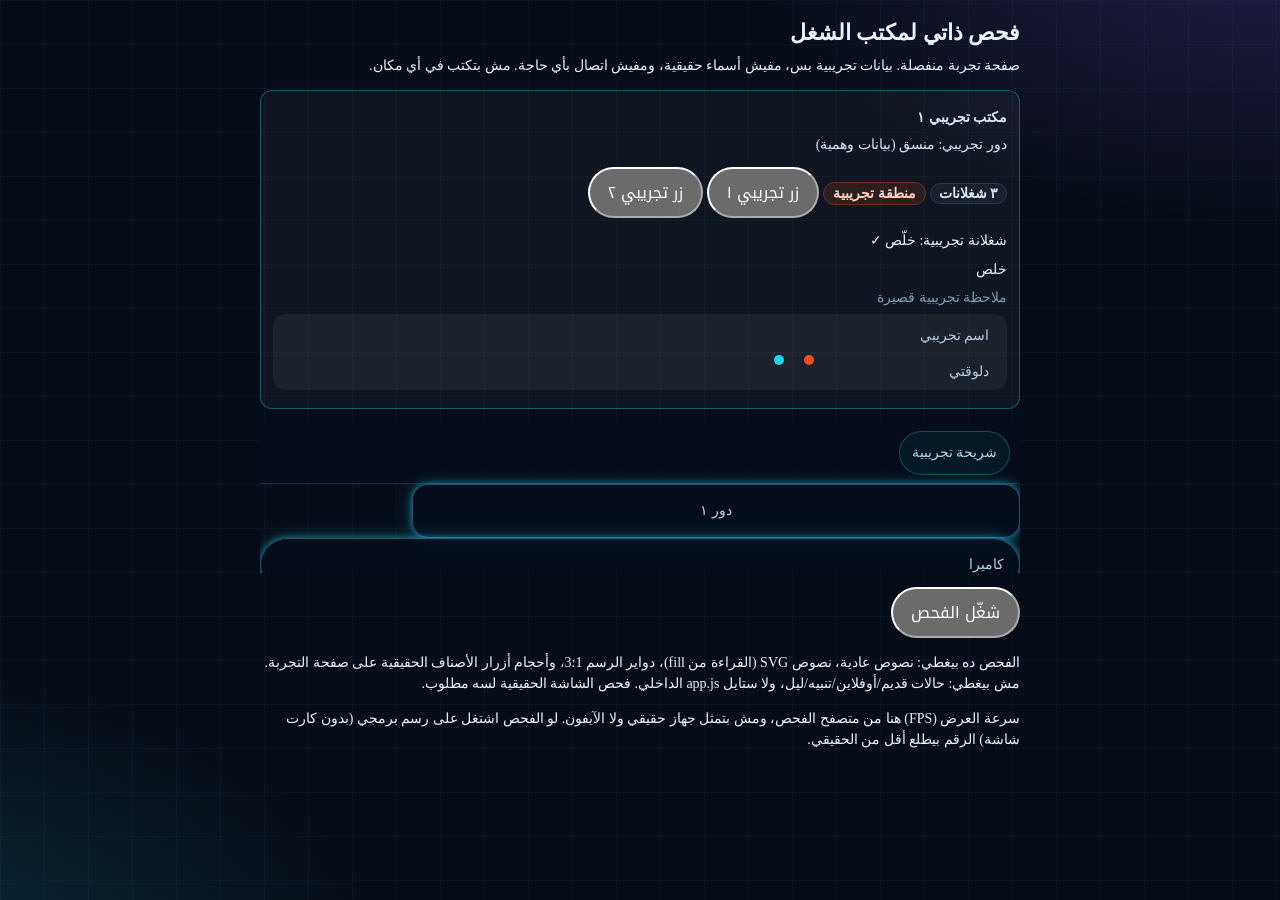
==== selftest.html @ bd9ef5dd "Update selftest.html" ====
<!DOCTYPE html>
<html lang="ar" dir="rtl">
<head>
  <meta charset="utf-8">
  <meta name="viewport" content="width=device-width, initial-scale=1">
  <meta name="robots" content="noindex">
  <title>فحص ذاتي - مكتب الشغل</title>
  <link rel="stylesheet" href="style.css">
  <link rel="stylesheet" href="themes.css">
  <link rel="stylesheet" href="a11y.css">
  <style>
    body { padding: 16px; font-family: inherit; }
    .st-wrap { max-width: 760px; margin: 0 auto; }
    .st-h { font-size: 22px; margin: 0 0 6px; }
    .st-note { font-size: 14px; margin: 0 0 14px; }
    .st-fake { border: 1px solid rgba(34,211,238,.35); border-radius: 12px; padding: 12px; margin: 0 0 14px; background: rgba(255,255,255,.04); }
    .st-fake > * { margin: 6px 0; }
    .st-run { min-height: 44px; min-width: 44px; padding: 8px 18px; font-size: 16px; border-radius: 999px; cursor: pointer; }
    .st-res { list-style: none; padding: 0; margin: 14px 0 0; }
    .st-res li { font-size: 14px; padding: 10px 12px; margin: 6px 0; border-radius: 10px; border: 1px solid rgba(127,155,184,.5); }
    .st-ok::before { content: "\2713  "; font-weight: 800; }
    .st-bad::before { content: "\2716  "; font-weight: 800; }
    .st-sum { font-size: 18px; font-weight: 800; margin-top: 14px; }
  </style>
</head>
<body>
<div class="st-wrap">
  <h1 class="st-h">فحص ذاتي لمكتب الشغل</h1>
  <p class="st-note">صفحة تجربة منفصلة. بيانات تجريبية بس، مفيش أسماء حقيقية، ومفيش اتصال بأي حاجة. مش بتكتب في أي مكان.</p>
  <section class="st-fake" aria-label="عينة تجريبية">
    <h2 class="desk-title">مكتب تجريبي ١</h2>
    <p class="room-roles">دور تجريبي: منسق (بيانات وهمية)</p>
    <span class="room-count">٣ شغلانات</span>
    <span class="zone-tag">منطقة تجريبية</span>
    <button type="button" class="st-run">زر تجريبي ١</button> <button type="button" class="st-run">زر تجريبي ٢</button>
    <p class="op-text">شغلانة تجريبية: خلّص ✓</p>
    <span class="op-state">خلص</span>
    <p class="section-note">ملاحظة تجريبية قصيرة</p>
    <div class="o3-timeline" style="padding:8px;border-radius:12px;background:rgba(255,255,255,.05)"><svg width="260" height="60" viewBox="0 0 260 60" style="direction:ltr;display:block"><text x="250" y="18" text-anchor="end" fill="#b9cce2" font-size="14">اسم تجريبي</text><circle cx="40" cy="38" r="5" fill="#22d3ee"></circle><circle cx="70" cy="38" r="5" fill="#f4511e"></circle><text x="250" y="54" text-anchor="end" fill="#b9cce2" font-size="14">دلوقتي</text></svg></div>
  </section>
  <section class="st-real44" aria-label="أزرار بنفس الأصناف الحقيقية" style="position:relative;height:150px;overflow:hidden;margin:0 0 14px">
    <div class="o3-chips"><button type="button" class="o3-chip">شريحة تجريبية</button></div>
    <div class="o3-floors" style="position:relative;inset:auto;transform:none;left:auto;top:auto;right:auto"><button type="button">دور ١</button></div>
    <div class="o3-cams" style="position:relative;inset:auto;transform:none;left:auto;top:auto;right:auto"><button type="button">كاميرا</button></div>
    <button type="button" class="o3-sound" style="position:relative;inset:auto;transform:none;left:auto;top:auto;right:auto" aria-label="صوت"></button>
  </section>
  <button type="button" id="stRun" class="st-run">شغّل الفحص</button>
  <ul id="stRes" class="st-res" aria-live="polite"></ul>
  <p id="stSum" class="st-sum"></p>
  <p class="st-note">الفحص ده بيغطي: نصوص عادية، نصوص SVG (القراءة من fill)، دواير الرسم 3:1، وأحجام أزرار الأصناف الحقيقية على صفحة التجربة. مش بيغطي: حالات قديم/أوفلاين/تنبيه/ليل، ولا ستايل app.js الداخلي. فحص الشاشة الحقيقية لسه مطلوب.</p>
  <p class="st-note">سرعة العرض (FPS) هنا من متصفح الفحص، ومش بتمثل جهاز حقيقي ولا الآيفون. لو الفحص اشتغل على رسم برمجي (بدون كارت شاشة) الرقم بيطلع أقل من الحقيقي.</p>
</div>
<script>
(function () {
  var THEMES = [['blue', 'أزرق مستقبلي'], ['gold', 'ذهبي دافي'], ['light', 'فاتح هادي']];
  var BASE = { blue: [7, 13, 24], gold: [19, 13, 6], light: [237, 243, 254] };
  var root = document.documentElement;
  function parse(c) { var m = String(c).match(/[\d.]+/g); if (!m || m.length < 3) { return null; } return { r: +m[0], g: +m[1], b: +m[2], a: m.length > 3 ? +m[3] : 1 }; }
  function lum(c) { function f(v) { v /= 255; return v <= 0.03928 ? v / 12.92 : Math.pow((v + 0.055) / 1.055, 2.4); } return 0.2126 * f(c.r) + 0.7152 * f(c.g) + 0.0722 * f(c.b); }
  function bgOf(el, th) {
    var layers = [], e = el;
    while (e && e.nodeType === 1) { var cs0 = getComputedStyle(e), c = parse(cs0.backgroundColor), gm = cs0.backgroundImage !== 'none' && cs0.backgroundImage.match(/rgba?\([^)]*\)/); if (gm) { c = parse(gm[0]); } if (c && c.a > 0.01) { layers.push(c); if (c.a >= 0.99) { break; } } e = e.parentElement; }
    var b = BASE[th], bg = { r: b[0], g: b[1], b: b[2] };
    for (var i = layers.length - 1; i >= 0; i--) { var l = layers[i]; bg = { r: l.r * l.a + bg.r * (1 - l.a), g: l.g * l.a + bg.g * (1 - l.a), b: l.b * l.a + bg.b * (1 - l.a) }; }
    return bg;
  }
  function checkTheme(th) {
    if (th === 'blue') { root.removeAttribute('data-theme'); } else { root.setAttribute('data-theme', th); }
    var small = 0, low = 0, minCr = 99, n = 0, tiny = 0, worst = '';
    var nodes = document.querySelectorAll('.st-wrap *'), gfx = 0, gmin = 99, gworst = '';
    for (var i = 0; i < nodes.length; i++) {
      var e = nodes[i], own = false;
      if (e.closest('.st-real44')) { continue; }
      if (e.namespaceURI === 'http://www.w3.org/2000/svg' && (e.tagName === 'circle')) { var gc = parse(getComputedStyle(e).fill), gb = bgOf(e.closest('.o3-timeline') || e, th), a1 = lum(gc), a2 = lum(gb), gr = (Math.max(a1, a2) + 0.05) / (Math.min(a1, a2) + 0.05); if (gr < gmin) { gmin = gr; gworst = e.getAttribute('fill'); } if (gr < 3) { gfx++; } continue; }
      for (var k = 0; k < e.childNodes.length; k++) { if (e.childNodes[k].nodeType === 3 && e.childNodes[k].textContent.trim()) { own = true; } }
      if (!own) { continue; }
      var cs = getComputedStyle(e); n++;
      if (parseFloat(cs.fontSize) < 14) { small++; }
      var isSvg = e.namespaceURI === 'http://www.w3.org/2000/svg', fg = parse(isSvg ? cs.fill : cs.color), bg = bgOf(e, th), L1 = lum(fg), L2 = lum(bg), cr = (Math.max(L1, L2) + 0.05) / (Math.min(L1, L2) + 0.05);
      if (cr < minCr) { minCr = cr; worst = (e.getAttribute('class') || e.tagName.toLowerCase()) + ' / ' + (isSvg ? cs.fill : cs.color) + ' / ' + Math.round(bg.r) + ',' + Math.round(bg.g) + ',' + Math.round(bg.b); }
      if (cr < 4.5) { low++; }
    }
    var btns = document.querySelectorAll('.st-real44 button');
    for (var j = 0; j < btns.length; j++) { var r = btns[j].getBoundingClientRect(); if (r.width < 44 || r.height < 44) { tiny++; } }
    return { gfx: gfx, gmin: gmin, gworst: gworst, worst: worst, n: n, small: small, low: low, min: minCr, tiny: tiny, btns: btns.length };
  }
  function fps(ms) {
    return new Promise(function (res) {
      var f = 0, t0 = performance.now();
      function tick(t) { f++; if (t - t0 >= ms) { res(f * 1000 / (t - t0)); } else { requestAnimationFrame(tick); } }
      requestAnimationFrame(tick);
    });
  }
  function add(ok, txt) { var li = document.createElement('li'); li.className = ok ? 'st-ok' : 'st-bad'; li.textContent = txt; document.getElementById('stRes').appendChild(li); return ok; }
  async function run() {
    var ul = document.getElementById('stRes'); ul.textContent = ''; document.getElementById('stSum').textContent = '';
    var keep = root.getAttribute('data-theme'), pass = 0, total = 0;
    for (var i = 0; i < THEMES.length; i++) {
      var th = THEMES[i][0], r = checkTheme(th);
      total++; if (add(r.low === 0 && r.n > 0, 'ثيم ' + THEMES[i][1] + ': تباين النص (شامل نص SVG)، ' + r.n + ' نص، أقل تباين ' + r.min.toFixed(2) + ' (الحد الأدنى 4.5)، تحت الحد: ' + r.low + (r.low ? ' (الأضعف: ' + r.worst + ')' : ''))) { pass++; }
      total++; if (add(r.gfx === 0, 'ثيم ' + THEMES[i][1] + ': تباين الرسم (دواير الخط الزمني)، أقل تباين ' + r.gmin.toFixed(2) + ' (الحد الأدنى 3)، تحت الحد: ' + r.gfx + (r.gfx ? ' (الأضعف: ' + r.gworst + ')' : ''))) { pass++; }
      total++; if (add(r.small === 0, 'ثيم ' + THEMES[i][1] + ': نصوص أصغر من 14px: ' + r.small)) { pass++; }
      total++; if (add(r.tiny === 0, 'ثيم ' + THEMES[i][1] + ': أزرار الأصناف الحقيقية أصغر من 44px: ' + r.tiny + ' من ' + r.btns)) { pass++; }
    }
    if (keep) { root.setAttribute('data-theme', keep); } else { root.removeAttribute('data-theme'); }
    var f = await fps(1000);
    var fi = document.createElement('li'); fi.textContent = 'معلومة بس (مش فحص ومش محسوبة): سرعة العرض في متصفح الفحص حوالي ' + Math.round(f) + ' إطار في الثانية، مش قياس جهاز حقيقي'; ul.appendChild(fi);
    var s = document.getElementById('stSum'); s.textContent = pass === total ? 'كله تمام: ' + pass + ' من ' + total : 'فيه مشاكل: ' + pass + ' من ' + total + ' نجحوا';
  }
  if (location.search.indexOf('bad=1') >= 0) {
    var bad = document.createElement('div'); bad.className = 'st-badsample';
    bad.innerHTML = '<p style="font-size:10px;color:#5a5a5a">نص غلط عمدًا: صغير وباهت</p><p style="font-size:16px;color:#bbbbbb">نص غلط عمدًا: فاتح</p><svg width="160" height="40" class="o3-timeline"><text x="150" y="34" text-anchor="end" fill="#5a5a5a" font-size="14">نص SVG غلط عمدًا</text><text x="150" y="14" text-anchor="end" fill="#bbbbbb" font-size="14">نص SVG غلط عمدًا</text><circle cx="10" cy="10" r="5" fill="#5a5a5a"></circle><circle cx="30" cy="10" r="5" fill="#bbbbbb"></circle></svg>';
    document.querySelector('.st-fake').appendChild(bad);
    var bb = document.createElement('button'); bb.type = 'button'; bb.textContent = 'ص'; bb.style.cssText = 'width:30px;height:30px;min-height:0;min-width:0'; document.querySelector('.st-real44').appendChild(bb);
    var bn = document.createElement('p'); bn.className = 'st-note'; bn.textContent = 'وضع الغلط العمدي شغال (bad=1): لازم يظهر ✖.'; document.querySelector('.st-wrap').insertBefore(bn, document.getElementById('stRun'));
  }
  document.getElementById('stRun').addEventListener('click', run);
  if (location.search.indexOf('auto=1') >= 0) { run(); }
})();
</script>
</body>
</html>
---- style.css ----
:root {
  color-scheme: dark;
  --bg: #0e0f11;
  --bg-soft: #15171a;
  --surface: #191b1f;
  --surface-2: #21242a;
  --line: rgba(255, 255, 255, 0.08);
  --line-strong: rgba(255, 255, 255, 0.14);
  --text: #f4f5f7;
  --text-soft: #d3d6dc;
  --muted: #9aa0aa;
  --accent: #f4511e;
  --accent-soft: #ff8a65;
  --green: #4ade80;
  --amber: #f6c453;
  --red: #f87171;
  --teal: #35c6b4;
  --radius: 20px;
  --shadow: 0 18px 40px rgba(0, 0, 0, 0.32);
}

*,
*::before,
*::after {
  box-sizing: border-box;
}

html {
  -webkit-text-size-adjust: 100%;
}

body {
  margin: 0;
  min-height: 100vh;
  background:
    radial-gradient(1100px 620px at 100% -12%, rgba(244, 81, 30, 0.14), transparent 60%),
    radial-gradient(900px 520px at -15% 112%, rgba(244, 81, 30, 0.07), transparent 58%),
    var(--bg);
  color: var(--text);
  font-family: system-ui, -apple-system, "Segoe UI", Tahoma, "Noto Sans Arabic", Arial, sans-serif;
  line-height: 1.5;
  -webkit-font-smoothing: antialiased;
  text-rendering: optimizeLegibility;
}

body.sheet-open {
  overflow: hidden;
}

h1,
h2,
h3,
p {
  margin: 0;
}

button {
  font-family: inherit;
}

[hidden] {
  display: none !important;
}

.topbar {
  position: sticky;
  top: 0;
  z-index: 20;
  padding-top: env(safe-area-inset-top);
  background: rgba(14, 15, 17, 0.84);
  border-bottom: 1px solid var(--line);
  backdrop-filter: blur(16px);
  -webkit-backdrop-filter: blur(16px);
}

.topbar-inner {
  display: flex;
  align-items: center;
  justify-content: space-between;
  gap: 14px;
  max-width: 900px;
  margin: 0 auto;
  padding: 14px 16px;
}

.brand {
  display: flex;
  align-items: center;
  gap: 11px;
  min-width: 0;
}

.brand-mark {
  position: relative;
  display: grid;
  place-items: center;
  flex: 0 0 auto;
  width: 42px;
  height: 42px;
  border-radius: 14px;
  background: linear-gradient(150deg, #ff7043, #e23d0c);
  box-shadow: 0 8px 20px rgba(244, 81, 30, 0.34);
}

.brand-mark::before {
  content: "";
  position: absolute;
  inset: 0;
  border-radius: inherit;
  border: 1px solid rgba(255, 255, 255, 0.22);
}

.brand-core {
  width: 14px;
  height: 14px;
  border-radius: 50%;
  background: #fff5f1;
  box-shadow: 0 0 0 5px rgba(255, 255, 255, 0.18);
}

.brand-text {
  min-width: 0;
}

.brand h1 {
  font-size: 20px;
  font-weight: 800;
  letter-spacing: 0.2px;
  line-height: 1.25;
}

.tagline {
  margin-top: 1px;
  font-size: 11.5px;
  color: var(--muted);
}

.updated {
  display: flex;
  flex-direction: column;
  align-items: flex-end;
  flex: 0 0 auto;
  padding: 6px 11px;
  border: 1px solid var(--line);
  border-radius: 13px;
  background: rgba(255, 255, 255, 0.035);
}

.updated-label {
  font-size: 10px;
  color: var(--muted);
}

.updated-value {
  font-size: 12.5px;
  font-weight: 700;
  color: var(--accent-soft);
  font-variant-numeric: tabular-nums;
  white-space: nowrap;
}

.wrap {
  max-width: 900px;
  margin: 0 auto;
  padding: 16px 16px calc(30px + env(safe-area-inset-bottom));
}

.offline-banner {
  display: flex;
  align-items: center;
  gap: 9px;
  margin-bottom: 14px;
  padding: 11px 14px;
  border: 1px solid rgba(248, 113, 113, 0.36);
  border-radius: 14px;
  background: rgba(248, 113, 113, 0.12);
  color: #ffb9b9;
  font-size: 13px;
  font-weight: 600;
  animation: bannerIn 0.4s ease both;
}

.offline-dot {
  flex: 0 0 auto;
  width: 9px;
  height: 9px;
  border-radius: 50%;
  background: var(--red);
  box-shadow: 0 0 0 4px rgba(248, 113, 113, 0.16);
}

.offline-text {
  min-width: 0;
}

.office {
  position: relative;
  display: flex;
  flex-direction: column;
  gap: 16px;
}

.manager-zone {
  position: relative;
  overflow: hidden;
  padding: 14px 14px 18px;
  border: 1px solid rgba(244, 81, 30, 0.3);
  border-radius: 24px;
  background:
    radial-gradient(120% 130% at 50% 0%, rgba(244, 81, 30, 0.16), transparent 68%),
    linear-gradient(180deg, rgba(255, 255, 255, 0.045), rgba(255, 255, 255, 0.015));
  box-shadow: var(--shadow);
}

.manager-zone::before {
  content: "";
  position: absolute;
  inset-inline: 0;
  top: 0;
  height: 3px;
  background: linear-gradient(90deg, transparent, var(--accent), transparent);
  opacity: 0.9;
}

.zone-head {
  display: flex;
  align-items: center;
  justify-content: space-between;
  gap: 10px;
  margin-bottom: 8px;
}

.zone-title {
  font-size: 14px;
  font-weight: 800;
  color: var(--text);
}

.zone-tag,
.room-tag {
  flex: 0 0 auto;
  padding: 3px 9px;
  border-radius: 999px;
  border: 1px solid rgba(244, 81, 30, 0.32);
  background: rgba(244, 81, 30, 0.12);
  color: var(--accent-soft);
  font-size: 10.5px;
  font-weight: 800;
}

.manager-desk-slot {
  display: flex;
  justify-content: center;
  padding-top: 2px;
}

.departments {
  display: grid;
  grid-template-columns: 1fr;
  gap: 14px;
}

.room {
  position: relative;
  overflow: hidden;
  padding: 13px 12px 16px;
  border: 1px solid var(--line);
  border-radius: 22px;
  background:
    radial-gradient(130% 100% at 50% 0%, rgba(255, 255, 255, 0.045), transparent 62%),
    linear-gradient(180deg, rgba(255, 255, 255, 0.028), rgba(255, 255, 255, 0.012));
}

.room::before {
  content: "";
  position: absolute;
  inset-inline: 0;
  top: 0;
  height: 2px;
  background: var(--room-accent, var(--accent));
  opacity: 0.75;
}

.room::after {
  content: "";
  position: absolute;
  inset-inline: 12px;
  bottom: 8px;
  height: 1px;
  background: repeating-linear-gradient(
    90deg,
    rgba(255, 255, 255, 0.1) 0,
    rgba(255, 255, 255, 0.1) 8px,
    transparent 8px,
    transparent 16px
  );
  opacity: 0.45;
  pointer-events: none;
}

.room.is-qa {
  border-color: rgba(53, 198, 180, 0.3);
  background:
    radial-gradient(130% 100% at 50% 0%, rgba(53, 198, 180, 0.12), transparent 64%),
    linear-gradient(180deg, rgba(53, 198, 180, 0.045), rgba(255, 255, 255, 0.012));
}

.room.is-qa .zone-title {
  color: #a9f0e7;
}

.room-head {
  display: flex;
  align-items: center;
  justify-content: space-between;
  gap: 10px;
  margin-bottom: 12px;
  padding-inline: 2px;
}

.room-name {
  min-width: 0;
  font-size: 14px;
  font-weight: 800;
  line-height: 1.35;
  overflow-wrap: anywhere;
}

.room-tags {
  display: flex;
  align-items: center;
  gap: 6px;
  flex: 0 0 auto;
}

.room-count {
  min-width: 24px;
  padding: 2px 8px;
  border-radius: 999px;
  border: 1px solid var(--line);
  background: rgba(255, 255, 255, 0.045);
  color: var(--muted);
  font-size: 11px;
  font-weight: 700;
  text-align: center;
  font-variant-numeric: tabular-nums;
}

.room.is-qa .room-tag {
  border-color: rgba(53, 198, 180, 0.4);
  background: rgba(53, 198, 180, 0.14);
  color: #a9f0e7;
}

.room-floor {
  display: flex;
  flex-direction: column;
  gap: 16px;
}

.lead-row {
  display: flex;
  justify-content: center;
  padding-bottom: 12px;
  border-bottom: 1px dashed rgba(255, 255, 255, 0.1);
}

.spec-row {
  display: flex;
  flex-wrap: wrap;
  justify-content: center;
  gap: 14px 8px;
}

.desk {
  appearance: none;
  -webkit-appearance: none;
  display: flex;
  flex-direction: column;
  align-items: center;
  gap: 2px;
  width: 86px;
  padding: 5px 3px 7px;
  border: 0;
  border-radius: 16px;
  background: transparent;
  color: inherit;
  text-align: center;
  cursor: pointer;
  transition: background 0.25s ease, transform 0.25s ease;
  -webkit-tap-highlight-color: transparent;
}

.desk:hover {
  background: rgba(255, 255, 255, 0.035);
  transform: translateY(-2px);
}

.desk:focus-visible {
  outline: 2px solid var(--accent-soft);
  outline-offset: 3px;
}

.desk-figure {
  position: relative;
  display: grid;
  place-items: center;
  width: 74px;
  height: 74px;
  transition: opacity 0.22s ease, transform 0.3s ease;
}

.desk.is-lead .desk-figure {
  width: 86px;
  height: 86px;
}

.desk.is-manager .desk-figure {
  width: 122px;
  height: 122px;
}

.desk.is-manager {
  width: auto;
  max-width: 280px;
  padding-inline: 16px;
}

.character {
  width: 100%;
  height: 100%;
  overflow: visible;
  display: block;
}

.desk-name {
  max-width: 100%;
  font-size: 13px;
  font-weight: 800;
  line-height: 1.3;
  overflow-wrap: anywhere;
}

.desk.is-manager .desk-name {
  font-size: 18px;
}

.desk-title {
  max-width: 100%;
  font-size: 10.5px;
  line-height: 1.35;
  color: var(--muted);
  overflow-wrap: anywhere;
}

.desk.is-manager .desk-title {
  font-size: 12px;
}

.desk-doing {
  margin-top: 3px;
  font-size: 12px;
  line-height: 1.45;
  color: var(--text-soft);
}

.desk-doing:empty {
  display: none;
}

.desk-figure.is-away {
  opacity: 0;
  transform: scale(0.86);
}

.desk.state-running .desk-figure {
  filter: drop-shadow(0 0 9px rgba(244, 81, 30, 0.18));
}

.desk.state-blocked .desk-figure {
  filter: drop-shadow(0 0 10px rgba(248, 113, 113, 0.26));
}

.desk.state-done .desk-figure {
  filter: drop-shadow(0 0 8px rgba(74, 222, 128, 0.16));
}

.desk.state-waiting .desk-figure {
  filter: drop-shadow(0 0 8px rgba(246, 196, 83, 0.14));
}

.char-shadow {
  fill: rgba(0, 0, 0, 0.38);
}

.char-chair {
  fill: #20232a;
  stroke: rgba(255, 255, 255, 0.07);
  stroke-width: 1.5;
}

.char-torso {
  fill: #2b2f37;
}

.char-neck {
  fill: #e2aa85;
}

.char-head {
  fill: #eab98f;
}

.char-hair {
  fill: #20232a;
}

.char-eye {
  fill: #20232a;
}

.char-mouth {
  fill: none;
  stroke: #b47b58;
  stroke-width: 1.6;
  stroke-linecap: round;
}

.char-arm {
  fill: #2b2f37;
  transform-box: fill-box;
}

.char-arm-left {
  transform-origin: 50% 8%;
}

.char-arm-right {
  transform-origin: 50% 8%;
}

.char-pin {
  fill: var(--char-shirt, var(--accent));
  opacity: 0.9;
}

.char-desk {
  fill: #3a2b25;
  stroke: rgba(244, 81, 30, 0.32);
  stroke-width: 1.4;
}

.char-desk-front {
  fill: #2b211d;
  stroke: rgba(244, 81, 30, 0.18);
  stroke-width: 1.2;
}

.char-laptop {
  fill: #15181d;
  stroke: rgba(255, 255, 255, 0.16);
  stroke-width: 1.2;
}

.char-screen {
  fill: rgba(244, 81, 30, 0.4);
}

.char-body {
  transform-box: fill-box;
  transform-origin: center bottom;
}

.state-running .char-arm-left {
  animation: typeLeft 1.05s ease-in-out infinite;
}

.state-running .char-arm-right {
  animation: typeRight 1.05s ease-in-out infinite 0.32s;
}

.state-waiting .char-body {
  animation: idleBob 3.6s ease-in-out infinite;
}

.state-done .char-head {
  transform-box: fill-box;
  transform-origin: center bottom;
  animation: doneNod 3s ease-in-out infinite;
}

.state-blocked .char-head {
  transform-box: fill-box;
  transform-origin: center bottom;
  animation: blockShake 2.8s ease-in-out infinite;
}

.state-blocked .state-badge {
  animation: alertPulse 1.9s ease-in-out infinite;
}

.state-done .state-badge {
  animation: donePulse 3s ease-in-out infinite;
}

.state-badge {
  position: absolute;
  top: 0;
  left: 0;
  z-index: 2;
  display: grid;
  place-items: center;
  width: 24px;
  height: 24px;
  border-radius: 50%;
  border: 1px solid var(--line-strong);
  background: #121418;
  box-shadow: 0 4px 10px rgba(0, 0, 0, 0.45);
}

.badge-icon {
  display: none;
  align-items: center;
  justify-content: center;
}

.state-running .badge-running {
  display: flex;
  gap: 2px;
}

.state-waiting .badge-waiting {
  display: grid;
}

.state-done .badge-done {
  display: block;
}

.state-blocked .badge-blocked {
  display: block;
}

.badge-running i {
  width: 3px;
  height: 3px;
  border-radius: 50%;
  background: var(--accent);
  animation: dotBlink 1.1s ease-in-out infinite;
}

.badge-running i:nth-child(2) {
  animation-delay: 0.15s;
}

.badge-running i:nth-child(3) {
  animation-delay: 0.3s;
}

.clock-face {
  position: relative;
  width: 14px;
  height: 14px;
  border: 1.5px solid var(--amber);
  border-radius: 50%;
}

.clock-hand {
  position: absolute;
  left: 50%;
  bottom: 50%;
  width: 1.5px;
  margin-left: -0.75px;
  border-radius: 1px;
  background: var(--amber);
  transform-origin: bottom center;
}

.clock-hour {
  height: 4px;
  transform: rotate(65deg);
}

.clock-minute {
  height: 5.5px;
  animation: clockSpin 6s linear infinite;
}

.badge-done {
  width: 6px;
  height: 11px;
  border-right: 2.5px solid var(--green);
  border-bottom: 2.5px solid var(--green);
  border-radius: 1px;
  transform: rotate(45deg) translate(-1px, -1px);
}

.badge-blocked {
  color: var(--red);
  font-size: 15px;
  font-weight: 900;
  line-height: 1;
}

.walker-layer {
  position: absolute;
  inset: 0;
  z-index: 30;
  overflow: visible;
  pointer-events: none;
}

.walker {
  position: absolute;
  width: 46px;
  height: 46px;
  transform: translate(0, 0);
  transition: transform 1.75s cubic-bezier(0.45, 0.05, 0.25, 1);
  will-change: transform;
}

.walker .character {
  width: 100%;
  height: 100%;
  filter: drop-shadow(0 7px 9px rgba(0, 0, 0, 0.5));
}

.walker.is-walking .character {
  animation: walkBob 0.52s ease-in-out infinite;
}

.walker.is-pausing .character {
  animation: pauseBob 1s ease-in-out infinite;
}

.paper {
  position: absolute;
  top: -7px;
  right: -7px;
  width: 14px;
  height: 18px;
  border-radius: 2px;
  background:
    linear-gradient(180deg, rgba(0, 0, 0, 0) 55%, rgba(180, 160, 130, 0.55) 55%, rgba(180, 160, 130, 0.55) 62%, rgba(0, 0, 0, 0) 62%),
    #f7f2e8;
  box-shadow: 0 3px 7px rgba(0, 0, 0, 0.4);
  transform: rotate(8deg);
}

.paper::after {
  content: "";
  position: absolute;
  top: 0;
  left: 0;
  border-style: solid;
  border-width: 5px 0 0 5px;
  border-color: #d8ccb8 transparent transparent transparent;
}

.walker-bubble {
  position: absolute;
  bottom: 100%;
  right: 50%;
  transform: translateX(50%);
  margin-bottom: 5px;
  padding: 4px 8px;
  border-radius: 8px;
  background: var(--accent);
  color: #fff7f3;
  font-size: 10.5px;
  font-weight: 800;
  line-height: 1.35;
  white-space: nowrap;
  box-shadow: 0 6px 14px rgba(244, 81, 30, 0.34);
}

.walker-bubble::after {
  content: "";
  position: absolute;
  top: 100%;
  right: 50%;
  transform: translateX(50%);
  border-style: solid;
  border-width: 5px 4px 0 4px;
  border-color: var(--accent) transparent transparent transparent;
}

.section-head {
  display: flex;
  align-items: baseline;
  justify-content: space-between;
  gap: 10px;
  margin: 22px 2px 12px;
}

.section-head h2 {
  font-size: 15px;
  font-weight: 800;
}

.section-note {
  color: var(--muted);
  font-size: 11px;
}

.handoffs {
  position: relative;
}

.handoff-list {
  list-style: none;
  display: flex;
  flex-direction: column;
  gap: 8px;
  margin: 0;
  padding: 0;
}

.handoff-item {
  display: flex;
  align-items: center;
  flex-wrap: wrap;
  gap: 6px 8px;
  padding: 10px 12px;
  border: 1px solid var(--line);
  border-radius: 13px;
  background: rgba(255, 255, 255, 0.03);
  font-size: 12.5px;
  line-height: 1.5;
}

.handoff-paper {
  position: relative;
  flex: 0 0 auto;
  width: 11px;
  height: 14px;
  border-radius: 2px;
  background: #f7f2e8;
  box-shadow: 0 2px 4px rgba(0, 0, 0, 0.35);
}

.handoff-paper::after {
  content: "";
  position: absolute;
  top: 0;
  left: 0;
  border-style: solid;
  border-width: 4px 0 0 4px;
  border-color: #d8ccb8 transparent transparent transparent;
}

.handoff-route {
  font-weight: 800;
  color: var(--text);
}

.handoff-label {
  color: var(--text-soft);
}

.handoff-time {
  margin-inline-start: auto;
  color: var(--accent-soft);
  font-size: 11.5px;
  font-weight: 700;
  font-variant-numeric: tabular-nums;
  white-space: nowrap;
}

.empty {
  margin-top: 4px;
  padding: 22px 16px;
  border: 1px dashed var(--line-strong);
  border-radius: var(--radius);
  color: var(--muted);
  font-size: 13.5px;
  text-align: center;
}

.foot {
  margin-top: 22px;
  color: #6f757f;
  font-size: 11.5px;
  text-align: center;
}

.sheet-backdrop {
  position: fixed;
  inset: 0;
  z-index: 40;
  background: rgba(0, 0, 0, 0.58);
  opacity: 0;
  transition: opacity 0.28s ease;
  backdrop-filter: blur(2px);
  -webkit-backdrop-filter: blur(2px);
}

.sheet-backdrop.is-open {
  opacity: 1;
}

.sheet {
  position: fixed;
  inset-inline: 0;
  bottom: 0;
  z-index: 50;
  max-height: 84vh;
  overflow: auto;
  padding: 9px 18px calc(18px + env(safe-area-inset-bottom));
  border-top: 1px solid var(--line-strong);
  border-top-left-radius: 24px;
  border-top-right-radius: 24px;
  background: #17191d;
  box-shadow: 0 -20px 50px rgba(0, 0, 0, 0.5);
  transform: translateY(100%);
  transition: transform 0.32s cubic-bezier(0.22, 0.61, 0.36, 1);
}

.sheet.is-open {
  transform: translateY(0);
}

.sheet:focus {
  outline: none;
}

.sheet-grip {
  width: 42px;
  height: 4px;
  margin: 0 auto 12px;
  border-radius: 999px;
  background: rgba(255, 255, 255, 0.18);
}

.sheet-head {
  display: flex;
  align-items: flex-start;
  justify-content: space-between;
  gap: 12px;
  padding-bottom: 13px;
  border-bottom: 1px solid var(--line);
}

.sheet-id {
  min-width: 0;
}

.eyebrow {
  font-size: 10.5px;
  font-weight: 700;
  letter-spacing: 0.3px;
  color: var(--muted);
}

.sheet-head h2 {
  margin-top: 2px;
  font-size: 22px;
  font-weight: 800;
  line-height: 1.25;
  overflow-wrap: anywhere;
}

.sheet-title {
  margin-top: 2px;
  font-size: 13px;
  color: var(--text-soft);
  overflow-wrap: anywhere;
}

.sheet-state {
  flex: 0 0 auto;
  padding: 5px 11px;
  border: 1px solid var(--line-strong);
  border-radius: 999px;
  font-size: 11.5px;
  font-weight: 800;
  white-space: nowrap;
}

.sheet-state[data-state="running"] {
  color: #ff9a76;
  background: rgba(244, 81, 30, 0.14);
  border-color: rgba(244, 81, 30, 0.4);
}

.sheet-state[data-state="waiting"] {
  color: var(--amber);
  background: rgba(246, 196, 83, 0.12);
  border-color: rgba(246, 196, 83, 0.34);
}

.sheet-state[data-state="done"] {
  color: var(--green);
  background: rgba(74, 222, 128, 0.12);
  border-color: rgba(74, 222, 128, 0.32);
}

.sheet-state[data-state="blocked"] {
  color: var(--red);
  background: rgba(248, 113, 113, 0.12);
  border-color: rgba(248, 113, 113, 0.34);
}

.sheet-state[data-state="unknown"] {
  color: var(--muted);
  background: rgba(255, 255, 255, 0.05);
}

.sheet-grid {
  display: grid;
  grid-template-columns: 1fr 1fr;
  gap: 10px;
  margin: 14px 0 0;
}

.sheet-cell {
  min-width: 0;
  padding: 10px 12px;
  border: 1px solid var(--line);
  border-radius: 12px;
  background: rgba(255, 255, 255, 0.03);
}

.sheet-cell-wide {
  grid-column: 1 / -1;
}

.sheet-cell dt {
  color: var(--muted);
  font-size: 10.5px;
  font-weight: 700;
}

.sheet-cell dd {
  margin: 2px 0 0;
  font-size: 13.5px;
  line-height: 1.55;
  color: var(--text);
  overflow-wrap: anywhere;
}

.sheet-close {
  width: 100%;
  margin-top: 16px;
  padding: 13px 16px;
  border: 1px solid rgba(244, 81, 30, 0.4);
  border-radius: 14px;
  background: rgba(244, 81, 30, 0.14);
  color: #ffd7c9;
  font-size: 14px;
  font-weight: 800;
  cursor: pointer;
  transition: background 0.25s ease;
}

.sheet-close:hover {
  background: rgba(244, 81, 30, 0.22);
}

.sheet-close:focus-visible {
  outline: 2px solid var(--accent-soft);
  outline-offset: 3px;
}

@keyframes typeLeft {
  0%,
  100% {
    transform: translateY(0) rotate(0deg);
  }
  50% {
    transform: translateY(-2px) rotate(-7deg);
  }
}

@keyframes typeRight {
  0%,
  100% {
    transform: translateY(0) rotate(0deg);
  }
  50% {
    transform: translateY(-2px) rotate(7deg);
  }
}

@keyframes idleBob {
  0%,
  100% {
    transform: translateY(0) rotate(0deg);
  }
  50% {
    transform: translateY(-1.6px) rotate(-1.2deg);
  }
}

@keyframes doneNod {
  0%,
  100% {
    transform: translateY(0) rotate(0deg);
  }
  45% {
    transform: translateY(-1.4px) rotate(2deg);
  }
}

@keyframes blockShake {
  0%,
  88%,
  100% {
    transform: translateX(0) rotate(0deg);
  }
  90% {
    transform: translateX(-1.4px) rotate(-2deg);
  }
  93% {
    transform: translateX(1.4px) rotate(2deg);
  }
  96% {
    transform: translateX(-1px) rotate(-1deg);
  }
}

@keyframes alertPulse {
  0%,
  100% {
    box-shadow: 0 0 0 0 rgba(248, 113, 113, 0.34);
  }
  50% {
    box-shadow: 0 0 0 6px rgba(248, 113, 113, 0);
  }
}

@keyframes donePulse {
  0%,
  100% {
    box-shadow: 0 0 0 0 rgba(74, 222, 128, 0.24);
  }
  50% {
    box-shadow: 0 0 0 5px rgba(74, 222, 128, 0);
  }
}

@keyframes dotBlink {
  0%,
  100% {
    opacity: 0.3;
    transform: translateY(0);
  }
  50% {
    opacity: 1;
    transform: translateY(-1px);
  }
}

@keyframes clockSpin {
  to {
    transform: rotate(360deg);
  }
}

@keyframes walkBob {
  0%,
  100% {
    transform: translateY(0) rotate(-1deg);
  }
  50% {
    transform: translateY(-2.4px) rotate(1deg);
  }
}

@keyframes pauseBob {
  0%,
  100% {
    transform: translateY(0);
  }
  50% {
    transform: translateY(-1.4px);
  }
}

@keyframes bannerIn {
  from {
    opacity: 0;
    transform: translateY(-5px);
  }
  to {
    opacity: 1;
    transform: translateY(0);
  }
}

@media (min-width: 640px) {
  .departments {
    grid-template-columns: repeat(2, minmax(0, 1fr));
    gap: 16px;
  }

  .room.is-qa {
    grid-column: 1 / -1;
  }

  .desk {
    width: 94px;
  }

  .desk-figure {
    width: 80px;
    height: 80px;
  }

  .desk.is-lead .desk-figure {
    width: 94px;
    height: 94px;
  }

  .desk.is-manager .desk-figure {
    width: 134px;
    height: 134px;
  }

  .desk-name {
    font-size: 14px;
  }

  .desk-title {
    font-size: 11px;
  }

  .topbar-inner {
    padding: 16px 22px;
  }

  .wrap {
    padding: 20px 22px calc(36px + env(safe-area-inset-bottom));
  }

  .manager-zone {
    padding: 18px 20px 22px;
  }
}

/* ---- realistic office upgrade ---- */
.room {
  padding-top: 0;
  background:
    radial-gradient(60% 38% at 50% 0%, rgba(255, 226, 160, 0.22), transparent 70%),
    linear-gradient(180deg, #2b2730 0, #231f27 82px, #3a2d24 82px, #30251d 100%);
  border-color: rgba(255, 255, 255, 0.1);
  box-shadow: 0 14px 30px rgba(0, 0, 0, 0.35), inset 0 0 0 1px rgba(255, 255, 255, 0.03);
}
.room::before {
  height: 6px;
  background: var(--room-accent, var(--accent));
  opacity: 0.9;
}
.room::after {
  inset-inline: 0;
  bottom: 0;
  top: 82px;
  height: auto;
  background: repeating-linear-gradient(90deg, rgba(0, 0, 0, 0.0) 0, rgba(0, 0, 0, 0.0) 46px, rgba(0, 0, 0, 0.22) 46px, rgba(0, 0, 0, 0.22) 47px);
  opacity: 1;
  z-index: 0;
}
.room > * { position: relative; z-index: 1; }
.room-head {
  min-height: 70px;
  padding: 18px 4px 6px;
  background:
    linear-gradient(90deg, transparent 12%, rgba(160, 205, 255, 0.16) 12%, rgba(160, 205, 255, 0.16) 36%, transparent 36%) no-repeat 0 14px / 100% 38px;
}
.room-name {
  display: inline-block;
  padding: 4px 12px;
  border-radius: 6px;
  background: rgba(10, 10, 12, 0.55);
  border: 1px solid rgba(255, 255, 255, 0.15);
  box-shadow: 0 2px 8px rgba(0, 0, 0, 0.4);
}
.room-floor { gap: 6px; padding: 10px 0 6px; }
.room-floor::before, .room-floor::after {
  content: "";
  position: absolute;
  bottom: 2px;
  width: 34px;
  height: 52px;
  background: url("data:image/svg+xml;utf8,%3Csvg xmlns='http://www.w3.org/2000/svg' viewBox='0 0 40 60'%3E%3Cpath d='M20 40 Q4 30 6 8 Q18 16 20 40 Q22 14 36 6 Q38 28 20 40 Q10 22 12 18 Q14 30 20 40' fill='%23468a52'/%3E%3Cpath d='M20 38 Q30 28 32 16 Q24 22 20 38' fill='%2362ad6c'/%3E%3Cpath d='M10 42 H30 L27 58 H13 Z' fill='%23b0643c'/%3E%3C/svg%3E") no-repeat center / contain;
  pointer-events: none;
  opacity: 0.95;
}
.room-floor::before { inset-inline-start: -2px; }
.room-floor::after { inset-inline-end: -2px; transform: scaleX(-1); }
.lead-row { border-bottom: 0; padding-bottom: 2px; }
.spec-row { gap: 6px 2px; }
.desk-figure { width: 96px; height: 96px; }
.desk.is-lead .desk-figure { width: 108px; height: 108px; }
.desk-figure.is-expecting { animation: expectGlow 0.9s ease-in-out infinite; }
.desk-figure.is-received { filter: drop-shadow(0 0 16px rgba(74, 222, 128, 0.7)); }
@keyframes expectGlow { 0%,100% { filter: drop-shadow(0 0 4px rgba(246, 196, 83, 0.2)); } 50% { filter: drop-shadow(0 0 14px rgba(246, 196, 83, 0.8)); } }
.char-screen { fill: #16324a; }
.state-running .char-screen { fill: #1e6fa8; animation: screenFlick 1.6s ease-in-out infinite; }
.state-done .char-screen { fill: #1f6b46; }
.state-blocked .char-screen { fill: #7a2323; }
.char-lines { fill: rgba(255, 255, 255, 0.55); }
@keyframes screenFlick { 0%,100% { opacity: 1; } 50% { opacity: 0.78; } }
.char-shadow { fill: rgba(0, 0, 0, 0.35); }
.walker { width: 48px; height: 88px; transition: transform 2.5s cubic-bezier(0.45, 0.05, 0.25, 1); z-index: 40; }
.walker-fig { width: 100%; height: 100%; overflow: visible; filter: drop-shadow(0 8px 8px rgba(0, 0, 0, 0.5)); }
.walker.face-left .walker-fig { transform: scaleX(-1); }
.walker .leg, .walker .arm { transform-box: fill-box; transform-origin: 50% 0; }
.walker.is-walking .leg-a { animation: legSwing 0.55s ease-in-out infinite; }
.walker.is-walking .leg-b { animation: legSwing 0.55s ease-in-out infinite reverse; }
.walker.is-walking .arm-a { animation: legSwing 0.55s ease-in-out infinite reverse; }
.walker.is-walking .arm-b { animation: legSwing 0.55s ease-in-out infinite; }
.walker.is-walking .walker-fig { animation: walkBounce 0.55s ease-in-out infinite; }
.walker.is-pausing .arm-b { animation: handOver 1s ease-in-out infinite; }
@keyframes legSwing { 0%,100% { transform: rotate(-18deg); } 50% { transform: rotate(18deg); } }
@keyframes walkBounce { 0%,100% { translate: 0 0; } 50% { translate: 0 -3px; } }
@keyframes handOver { 0%,100% { transform: rotate(0deg); } 50% { transform: rotate(-35deg); } }
.walker .character { display: none; }
.paper { top: 34px; right: -6px; width: 16px; height: 20px; }
.walker-bubble { font-size: 11px; padding: 5px 9px; }
.manager-zone {
  position: relative;
  overflow: hidden;
  background:
    radial-gradient(60% 50% at 50% 0%, rgba(255, 226, 160, 0.2), transparent 70%),
    linear-gradient(180deg, #2b2730 0, #231f27 60px, #3a2d24 60px, #30251d 100%);
}

/* ---- 3D office ---- */
.office3d { margin: 0 0 14px; border-radius: 22px; overflow: hidden; border: 1px solid var(--line-strong); background: #dfeaf5; box-shadow: var(--shadow); }
.o3-chips { display: flex; gap: 6px; overflow-x: auto; padding: 8px 10px; background: #fff; border-bottom: 1px solid #e3e8ee; scrollbar-width: none; }
.o3-chips::-webkit-scrollbar { display: none; }
.o3-chip { flex: 0 0 auto; border: 1px solid #d5dbe3; background: #f3f6fa; color: #27303b; border-radius: 999px; padding: 6px 12px; font: 700 12px/1 inherit; font-family: inherit; cursor: pointer; }
.o3-chip:active { background: #ffe3d8; border-color: var(--accent); }
.o3-stage { position: relative; height: min(68vh, 560px); min-height: 380px; }
.o3-canvas { position: absolute; inset: 0; }
.o3-canvas canvas { display: block; touch-action: none; }
.o3-labels { position: absolute; inset: 0; pointer-events: none; overflow: hidden; }
.o3-label { position: absolute; left: 0; top: 0; display: flex; flex-direction: column; align-items: center; padding: 2px 6px; border-radius: 8px; background: rgba(255,255,255,0.92); color: #1c232c; box-shadow: 0 2px 6px rgba(20,30,50,0.25); font-size: 9.5px; line-height: 1.2; white-space: nowrap; border: 1.5px solid #cfd6df; will-change: transform; }
.o3-label b { font-weight: 800; }
.o3-label span { display: none; font-size: 8.5px; color: #55606d; font-weight: 600; }
.o3-label.show-role span { display: block; }
.o3-label[data-state="running"] { border-color: #3aa0ff; }
.o3-label[data-state="waiting"] { border-color: #f6c453; }
.o3-label[data-state="done"] { border-color: #4ade80; }
.o3-label[data-state="blocked"] { border-color: #f87171; background: #fff0f0; }
.o3-label.is-away { background: var(--accent); color: #fff; border-color: var(--accent); }
.o3-label.is-away span { color: #ffe3d8; }
.o3-bubble { position: absolute; left: 0; top: 0; padding: 5px 10px; border-radius: 10px; background: var(--accent); color: #fff; font-size: 11px; font-weight: 800; white-space: nowrap; box-shadow: 0 6px 14px rgba(244,81,30,0.4); }
.o3-hint { margin: 0; padding: 6px 10px; font-size: 11px; color: #4a5565; background: #fff; text-align: center; }
.list-view { margin: 0 0 14px; }
.list-view > summary { cursor: pointer; padding: 10px 14px; border-radius: 14px; background: var(--surface); border: 1px solid var(--line); color: var(--text-soft); font-weight: 700; font-size: 13px; }
.list-view[open] > summary { margin-bottom: 12px; }
.o3-zone { position: absolute; left: 0; top: 0; pointer-events: auto; border: 2px solid #ccc; background: rgba(255,255,255,0.94); color: #1c232c; border-radius: 10px; padding: 4px 9px; font: 800 11px/1.2 inherit; font-family: inherit; box-shadow: 0 3px 8px rgba(20,30,50,0.28); white-space: nowrap; cursor: pointer; }
.office3d.o3-failed .o3-stage, .office3d.o3-failed .o3-chips { display: none; }
.office3d.o3-failed { border-radius: 14px; }

/* office fills the screen, page keeps scrolling */
html.o3-on .o3-active .o3-stage { height: min(calc(100dvh - var(--hh, 64px) - 52px), 108vw, 900px); min-height: 320px; }
@media (min-aspect-ratio: 1/1) { html.o3-on .o3-active .o3-stage { height: calc(100dvh - var(--hh, 64px) - 52px); } }
html.o3-on .office3d.o3-active { border-radius: 0; margin: 0 -14px 14px; border-left: 0; border-right: 0; }
.o3-active .o3-hint { display: none; }
.o3-clock { position: absolute; top: 10px; left: 10px; z-index: 3; padding: 4px 10px; border-radius: 999px; background: rgba(255,255,255,0.9); color: #27303b; font: 800 12px/1.2 inherit; font-family: inherit; box-shadow: 0 2px 6px rgba(20,30,50,0.25); pointer-events: none; }
.o3-clock.is-night { background: rgba(20,28,52,0.85); color: #ffe9b0; }
.o3-portrait .o3-zone { font-size: 9px; padding: 2px 6px; border-width: 1.5px; border-radius: 8px; }
.o3-portrait .o3-label { font-size: 8px; padding: 1px 4px; }
.o3-portrait .o3-label span { font-size: 7px; }
.o3-portrait .o3-bubble { font-size: 9px; padding: 3px 7px; }
.o3-portrait .o3-clock { font-size: 10px; padding: 3px 8px; }
@media (max-aspect-ratio: 1/1) { html.o3-on .o3-active .o3-stage { height: min(calc(100dvh - var(--hh, 64px) - 52px), 125vw, 900px); } }

/* status bubbles */
.o3-status { position: absolute; left: 0; top: 0; display: none; align-items: center; gap: 4px; padding: 3px 7px; border-radius: 10px 10px 10px 2px; background: #fff; color: #1c232c; box-shadow: 0 2px 6px rgba(20,30,50,0.3); font-size: 9px; font-weight: 700; line-height: 1.2; white-space: nowrap; pointer-events: none; border: 1.5px solid #cfd6df; will-change: transform; }
.o3-status[data-state="running"] { border-color: #3aa0ff; }
.o3-status[data-state="waiting"] { border-color: #f6c453; }
.o3-status[data-state="done"] { border-color: #4ade80; }
.o3-status[data-state="blocked"] { border-color: #f87171; background: #fff0f0; }
.o3-st-text { display: none; max-width: 150px; overflow: hidden; text-overflow: ellipsis; }
.o3-status.full .o3-st-text { display: inline; }
.o3-status:not(.full) { padding: 2px 5px; border-radius: 8px; }
.o3-dots { display: none; align-items: center; gap: 2px; }
.o3-status[data-state="running"] .o3-dots { display: inline-flex; }
.o3-dots u { width: 4px; height: 4px; border-radius: 50%; background: #3aa0ff; display: block; animation: o3dot 1s infinite ease-in-out; }
.o3-dots u:nth-child(2) { animation-delay: .18s; } .o3-dots u:nth-child(3) { animation-delay: .36s; }
@keyframes o3dot { 0%, 70%, 100% { transform: translateY(0); opacity: .45; } 35% { transform: translateY(-3px); opacity: 1; } }
.o3-status[data-state="blocked"]:not(.full)::before { content: '!'; color: #d33; font-weight: 900; }
.o3-status[data-state="waiting"].full::before { content: '⏳'; font-size: 9px; }
.o3-status[data-state="done"].full::before { content: '✓'; color: #1a9d4a; font-weight: 900; }
.o3-portrait .o3-status { font-size: 7.5px; padding: 1px 4px; }
.o3-portrait .o3-st-text { max-width: 96px; }
.o3-portrait .o3-dots u { width: 3px; height: 3px; }

/* live indicator + full-width layout on tablets */
.updated.is-live .updated-label { display: inline-flex; align-items: center; gap: 5px; color: #4ade80; font-weight: 800; }
.updated.is-live .updated-label::before { content: ''; width: 8px; height: 8px; border-radius: 50%; background: #4ade80; box-shadow: 0 0 0 0 rgba(74,222,128,.7); animation: livepulse 1.6s infinite; }
.updated.is-live .updated-value { letter-spacing: .5px; }
.updated.flash { border-color: #4ade80; transition: border-color .2s; }
@keyframes livepulse { 0% { box-shadow: 0 0 0 0 rgba(74,222,128,.7); } 70% { box-shadow: 0 0 0 8px rgba(74,222,128,0); } 100% { box-shadow: 0 0 0 0 rgba(74,222,128,0); } }
html.o3-on .topbar-inner, html.o3-on .wrap { max-width: none; }
html.o3-on .o3-active .o3-stage { min-height: 320px; }
@media (min-width: 700px) {
  html.o3-on .office3d.o3-active { margin: 0 -22px 14px; }
}
@media (max-aspect-ratio: 1/1) { html.o3-on .o3-active .o3-stage { height: calc(100dvh - var(--hh, 64px) - 52px); } }

.o3-sound { position: absolute; top: 10px; right: 10px; z-index: 3; width: 36px; height: 36px; border-radius: 50%; border: 0; background: rgba(255,255,255,0.9); font-size: 17px; line-height: 1; box-shadow: 0 2px 6px rgba(20,30,50,0.25); cursor: pointer; }
.o3-sound.on { background: #4ade80; }

.o3-view { right: 54px; }
@media (max-aspect-ratio: 1/1) and (max-width: 600px) { html.o3-on .o3-active .o3-stage { height: min(calc(100dvh - var(--hh, 64px) - 52px), 125vw, 900px); } }

.desk-step{display:block;max-width:100%;margin-top:2px;padding:2px 6px;border-radius:8px;background:rgba(80,200,255,.12);color:#8fdcff;font-size:10px;line-height:1.35;overflow-wrap:anywhere}
.desk-step:empty{display:none}
.room-roles{margin:4px 0 0;font-size:11px;line-height:1.5;color:var(--muted);flex-basis:100%}
.room-roles:empty{display:none}
.room-head{flex-wrap:wrap}
.room-roles{order:9;width:100%;flex:0 0 100%;text-align:right;background:none}

.o3-cams{position:absolute;left:50%;bottom:10px;transform:translateX(-50%);z-index:3;display:flex;gap:4px;padding:4px;border-radius:999px;background:rgba(10,18,32,.72);backdrop-filter:blur(6px);box-shadow:0 2px 10px rgba(0,0,0,.35)}
.o3-cams button{border:0;border-radius:999px;padding:6px 12px;font:600 12px/1 inherit;font-family:inherit;color:#cfe0f2;background:transparent;cursor:pointer}
.o3-cams button.on{background:#3aa0ff;color:#fff}

.o3-fs-btn{position:absolute;left:10px;bottom:10px;z-index:3;border:0;border-radius:999px;padding:8px 14px;font:600 12px/1 inherit;font-family:inherit;color:#fff;background:rgba(10,18,32,.72);backdrop-filter:blur(6px);cursor:pointer}
html.o3-fs, html.o3-fs body { overflow: hidden; background: #070d18; }
html.o3-fs .topbar, html.o3-fs .o3-chips, html.o3-fs .o3-hint, html.o3-fs .list-view, html.o3-fs .handoffs, html.o3-fs .foot, html.o3-fs .offline-banner { display: none !important; }
html.o3-fs .wrap { padding: 0 !important; margin: 0 !important; max-width: none !important; }
html.o3-fs .office3d { position: fixed !important; inset: 0 !important; z-index: 100; margin: 0 !important; border-radius: 0 !important; border: 0 !important; background: #070d18; }
html.o3-fs .o3-active .o3-stage, html.o3-fs .o3-stage { height: 100vh !important; height: 100dvh !important; min-height: 0 !important; max-height: none !important; }

.o3-log{background:#0d1626;color:#dbe7f5;padding:12px;overflow:auto;max-height:46vh;border-top:1px solid rgba(255,255,255,.08)}
.o3-log-head{display:flex;justify-content:space-between;align-items:baseline;margin-bottom:8px}.o3-log-head b{font-size:15px}.o3-log-head span{font-size:11px;color:#8aa3bf}
.o3-pipe{margin-bottom:10px;padding:8px;border-radius:12px;background:rgba(255,255,255,.05)}
.o3-pipe-title{font-weight:700;font-size:13px;margin-bottom:6px}
.o3-stages{display:flex;flex-wrap:wrap;gap:4px}
.o3-stage-chip{font-size:11px;padding:3px 8px;border-radius:999px;background:rgba(255,255,255,.08);color:#9fb3c8}
.o3-stage-chip.is-done{background:rgba(74,222,128,.16);color:#7ee8a6}.o3-stage-chip.is-now{background:#3aa0ff;color:#fff;box-shadow:0 0 10px rgba(58,160,255,.7)}
.o3-lines{list-style:none;margin:0;padding:0;display:flex;flex-direction:column;gap:6px}
.o3-line{padding:7px 9px;border-radius:10px;background:rgba(255,255,255,.05)}.o3-line.is-recv{background:rgba(58,160,255,.1);margin-inline-start:14px}
.o3-line-head{font-size:11px;color:#8aa3bf;margin-bottom:2px}.o3-line-body{font-size:13px;line-height:1.5}.o3-empty{font-size:12px;color:#8aa3bf}
@media (min-width:1000px) and (min-aspect-ratio:1/1){
  html.o3-on .office3d.o3-active{display:grid;grid-template-columns:minmax(0,1fr) 340px;grid-template-rows:auto 1fr}
  html.o3-on .office3d .o3-chips{grid-column:1/-1}
  html.o3-on .office3d .o3-stage{grid-column:1;grid-row:2}
  html.o3-on .office3d .o3-log{grid-column:2;grid-row:2;max-height:none;height:calc(100dvh - var(--hh,64px) - 52px);border-top:0;border-inline-start:1px solid rgba(255,255,255,.08)}
  html.o3-fs .office3d .o3-log{height:100dvh}
}

.o3-floors{position:absolute;left:50%;top:10px;transform:translateX(-50%);z-index:3;display:flex;flex-wrap:wrap;justify-content:center;align-items:center;gap:4px;padding:4px;border-radius:16px;background:rgba(10,18,32,.72);backdrop-filter:blur(6px);max-width:80%}
.o3-floors button{border:0;border-radius:999px;padding:6px 11px;font:600 12px/1 inherit;font-family:inherit;color:#cfe0f2;background:transparent;cursor:pointer}
.o3-floors button.on{background:#f4511e;color:#fff}
.o3-floor-cap{flex-basis:100%;text-align:center;font-size:10.5px;color:#9fb3c8;line-height:1.3}
.o3-floor-cap:empty{display:none}

/* =====================================================================
   FUTURISTIC NEON / HOLOGRAPHIC THEME (self-hosted fonts, no CDNs)
   Fonts: Noto Kufi Arabic + Noto Sans Mono, SIL OFL 1.1
   ===================================================================== */
@font-face { font-family: "WS Kufi"; src: url("4-kufi-regular.woff") format("woff"); font-weight: 400 600; font-display: swap; }
@font-face { font-family: "WS Kufi"; src: url("5-kufi-bold.woff") format("woff"); font-weight: 700 900; font-display: swap; }
@font-face { font-family: "WS Mono"; src: url("6-mono.woff") format("woff"); font-weight: 400 700; font-display: swap; }

:root {
  --bg: #070d18;
  --bg-soft: #0b1424;
  --surface: rgba(10, 18, 36, 0.72);
  --surface-2: rgba(16, 30, 58, 0.72);
  --line: rgba(80, 200, 255, 0.16);
  --line-strong: rgba(80, 200, 255, 0.38);
  --text: #e8f4ff;
  --text-soft: #b9d3ea;
  --muted: #7f9bb8;
  --accent: #22d3ee;
  --accent-soft: #7aeaff;
  --neon-a: #22d3ee;
  --neon-b: #8b5cf6;
  --neon-c: #8b5cf6;
  --green: #5fbf8f;
  --amber: #ffcc4d;
  --red: #ff5c7a;
  --teal: #22d3ee;
  --glow-a: 0 0 6px rgba(34,211,238,.55), 0 0 18px rgba(34,211,238,.28);
  --glow-b: 0 0 6px rgba(139,92,246,.55), 0 0 18px rgba(139,92,246,.28);
  --shadow: 0 18px 50px rgba(0, 0, 0, 0.55), 0 0 0 1px rgba(80,200,255,.12);
  --font-ui: "WS Kufi", "Noto Kufi Arabic", system-ui, -apple-system, "Segoe UI", Tahoma, Arial, sans-serif;
  --font-mono: "WS Mono", ui-monospace, "SF Mono", Menlo, monospace;
}

html { background: var(--bg); }
body {
  font-family: var(--font-ui);
  background:
    radial-gradient(900px 520px at 100% -10%, rgba(139,92,246,.22), transparent 60%),
    radial-gradient(900px 560px at -10% 110%, rgba(34,211,238,.16), transparent 58%),
    linear-gradient(rgba(80,200,255,.045) 1px, transparent 1px) 0 0 / 44px 44px,
    linear-gradient(90deg, rgba(80,200,255,.045) 1px, transparent 1px) 0 0 / 44px 44px,
    var(--bg);
  background-attachment: fixed;
}
button, input, select, textarea { font-family: var(--font-ui); }
::selection { background: rgba(34,211,238,.35); color: #fff; }
* { scrollbar-width: thin; scrollbar-color: rgba(34,211,238,.45) rgba(255,255,255,.04); }
::-webkit-scrollbar { width: 8px; height: 8px; }
::-webkit-scrollbar-thumb { background: rgba(34,211,238,.4); border-radius: 8px; }
::-webkit-scrollbar-track { background: rgba(255,255,255,.04); }

/* top bar: dark glass with neon underline */
.topbar {
  background: linear-gradient(180deg, rgba(6,12,26,.88), rgba(6,12,26,.62)) !important;
  -webkit-backdrop-filter: blur(14px) saturate(1.4); backdrop-filter: blur(14px) saturate(1.4);
  border-bottom: 1px solid var(--line-strong) !important;
  box-shadow: 0 1px 0 rgba(34,211,238,.25), 0 8px 30px rgba(34,211,238,.08);
  position: relative;
}
.topbar::after {
  content: ""; position: absolute; inset-inline: 0; bottom: -1px; height: 1px;
  background: linear-gradient(90deg, transparent, var(--neon-a), var(--neon-b), var(--neon-c), transparent);
  background-size: 200% 100%; animation: wsflow 8s linear infinite; opacity: .9;
}
@keyframes wsflow { to { background-position: -200% 0; } }
.brand h1 {
  background: linear-gradient(90deg, #e8f9ff, var(--neon-a) 55%, var(--neon-b));
  -webkit-background-clip: text; background-clip: text; color: transparent; -webkit-text-fill-color: transparent;
  letter-spacing: .3px; filter: drop-shadow(0 0 8px rgba(34,211,238,.35));
}
.tagline { color: var(--muted) !important; font-family: var(--font-mono), var(--font-ui); letter-spacing: .4px; }
.brand-mark {
  background: radial-gradient(circle at 35% 30%, #67e8f9, #0a5dff 60%, #3a0a8a) !important;
  box-shadow: var(--glow-a), inset 0 0 10px rgba(255,255,255,.35) !important;
  border: 1px solid rgba(160,240,255,.6);
}
.brand-core { background: #fff !important; box-shadow: 0 0 10px #fff, 0 0 22px var(--neon-a) !important; }
.updated {
  background: rgba(34,211,238,.06) !important; border: 1px solid var(--line-strong) !important;
  box-shadow: inset 0 0 14px rgba(34,211,238,.08);
}
.updated-value { font-family: var(--font-mono); color: var(--accent-soft) !important; text-shadow: 0 0 8px rgba(34,211,238,.6); }
.updated.is-live .updated-label { color: var(--green) !important; text-shadow: 0 0 8px rgba(95,191,143,.6); }
.updated.is-live .updated-label::before { background: var(--green) !important; box-shadow: 0 0 10px var(--green) !important; }

/* 3D office frame: holographic panel */
.office3d {
  background: #050914 !important;
  border: 1px solid var(--line-strong) !important;
  box-shadow: var(--shadow), 0 0 40px rgba(34,211,238,.12), inset 0 0 0 1px rgba(255,255,255,.03) !important;
  position: relative;
}
.o3-chips { background: rgba(6,12,26,.92) !important; border-bottom: 1px solid var(--line) !important; }
.o3-chip {
  background: rgba(34,211,238,.06) !important; color: var(--text-soft) !important;
  border: 1px solid rgba(34,211,238,.28) !important;
  transition: box-shadow .2s, background .2s, color .2s, transform .15s;
}
.o3-chip:hover { box-shadow: var(--glow-a); color: #fff !important; }
.o3-chip:active { background: rgba(34,211,238,.25) !important; border-color: var(--neon-a) !important; transform: scale(.97); }

/* scanlines + vignette + corner brackets over the 3D stage (pure CSS, no pointer events) */
.o3-stage::before {
  content: ""; position: absolute; inset: 0; z-index: 2; pointer-events: none;
  background:
    radial-gradient(120% 90% at 50% 45%, transparent 55%, rgba(2,6,18,.55) 100%),
    linear-gradient(180deg, rgba(34,211,238,.07), transparent 22%, transparent 78%, rgba(139,92,246,.09));
  mix-blend-mode: normal;
}
.o3-stage::after {
  content: ""; position: absolute; inset: 8px; z-index: 2; pointer-events: none;
  --c: rgba(34,211,238,.8);
  background:
    linear-gradient(var(--c), var(--c)) top left / 22px 2px no-repeat,
    linear-gradient(var(--c), var(--c)) top left / 2px 22px no-repeat,
    linear-gradient(var(--c), var(--c)) top right / 22px 2px no-repeat,
    linear-gradient(var(--c), var(--c)) top right / 2px 22px no-repeat,
    linear-gradient(var(--c), var(--c)) bottom left / 22px 2px no-repeat,
    linear-gradient(var(--c), var(--c)) bottom left / 2px 22px no-repeat,
    linear-gradient(var(--c), var(--c)) bottom right / 22px 2px no-repeat,
    linear-gradient(var(--c), var(--c)) bottom right / 2px 22px no-repeat;
  filter: drop-shadow(0 0 4px rgba(34,211,238,.8));
}
.o3-labels, .o3-sound, .o3-view, .o3-clock, .o3-cams, .o3-floors, .o3-fs-btn { z-index: 3; }
@media (prefers-reduced-motion: reduce) { .topbar::after { animation: none; } }

/* floating controls: dark glass */
.o3-cams, .o3-floors, .o3-fs-btn {
  background: rgba(6,14,30,.72) !important; border: 1px solid var(--line-strong) !important;
  -webkit-backdrop-filter: blur(10px); backdrop-filter: blur(10px); box-shadow: var(--glow-a);
}
.o3-cams button, .o3-floors button { color: var(--text-soft) !important; }
.o3-cams button.on, .o3-floors button.on {
  background: linear-gradient(135deg, #ff7a4d, #f4511e) !important;
  color: #fff !important; font-weight: 800; box-shadow: 0 0 14px rgba(244,81,30,.6);
}
.o3-floor-cap { color: var(--muted) !important; }
.o3-fs-btn { color: var(--text) !important; }
.o3-clock {
  background: rgba(6,14,30,.78) !important; color: var(--accent-soft) !important;
  border: 1px solid var(--line-strong); font-family: var(--font-mono), var(--font-ui) !important;
  -webkit-backdrop-filter: blur(8px); backdrop-filter: blur(8px); box-shadow: var(--glow-a);
}
.o3-clock.is-night { background: rgba(20,10,48,.82) !important; color: #e7d2ff !important; border-color: rgba(139,92,246,.6); box-shadow: var(--glow-b); }
.o3-sound { background: rgba(6,14,30,.78) !important; border: 1px solid var(--line-strong) !important; box-shadow: var(--glow-a); }
.o3-sound.on { background: rgba(95,191,143,.85) !important; box-shadow: 0 0 14px var(--green); }

/* name tags, zones, status bubbles: holographic labels */
.o3-label, .o3-zone, .o3-status {
  background: rgba(5,12,28,.82) !important; color: var(--text) !important;
  border: 1px solid rgba(34,211,238,.55) !important;
  -webkit-backdrop-filter: blur(6px); backdrop-filter: blur(6px);
  box-shadow: 0 0 10px rgba(34,211,238,.35), inset 0 0 8px rgba(34,211,238,.12) !important;
  text-shadow: 0 0 6px rgba(34,211,238,.5);
}
.o3-label span { color: var(--muted) !important; }
.o3-zone { border-width: 1px !important; letter-spacing: .2px; }
.o3-label[data-state="running"], .o3-status[data-state="running"] { border-color: var(--neon-a) !important; box-shadow: var(--glow-a) !important; }
.o3-label[data-state="waiting"], .o3-status[data-state="waiting"] { border-color: var(--amber) !important; box-shadow: 0 0 10px rgba(255,204,77,.45) !important; }
.o3-label[data-state="done"], .o3-status[data-state="done"] { border-color: var(--green) !important; box-shadow: 0 0 10px rgba(95,191,143,.45) !important; }
.o3-label[data-state="blocked"], .o3-status[data-state="blocked"] { border-color: var(--red) !important; background: rgba(40,6,20,.85) !important; box-shadow: 0 0 12px rgba(255,92,122,.55) !important; }
.o3-label.is-away { background: linear-gradient(135deg, var(--neon-b), var(--neon-c)) !important; color: #fff !important; border-color: #fff !important; box-shadow: var(--glow-b) !important; }
.o3-bubble { background: linear-gradient(135deg, var(--neon-a), var(--neon-b)) !important; color: #03101c !important; box-shadow: var(--glow-a); }
.o3-dots u { background: var(--neon-a) !important; box-shadow: 0 0 6px var(--neon-a); }
.o3-status[data-state="done"].full::before { color: var(--green) !important; }
.o3-status[data-state="blocked"]:not(.full)::before { color: var(--red) !important; }
.o3-hint { background: rgba(6,12,26,.92) !important; color: var(--muted) !important; }

/* activity log side panel */
.o3-log {
  background: linear-gradient(180deg, rgba(6,14,32,.94), rgba(5,9,20,.96)) !important;
  color: var(--text) !important; border-color: var(--line-strong) !important;
  -webkit-backdrop-filter: blur(12px); backdrop-filter: blur(12px);
}
.o3-log-head b { text-shadow: 0 0 10px rgba(34,211,238,.55); letter-spacing: .3px; }
.o3-pipe, .o3-line {
  background: rgba(34,211,238,.05) !important; border: 1px solid rgba(34,211,238,.14);
  box-shadow: inset 0 0 12px rgba(34,211,238,.04);
}
.o3-line.is-recv { background: rgba(139,92,246,.09) !important; border-color: rgba(139,92,246,.3); }
.o3-line-head { font-family: var(--font-mono), var(--font-ui); color: var(--muted) !important; }
.o3-stage-chip { background: rgba(255,255,255,.06) !important; color: var(--text-soft) !important; border: 1px solid var(--line); }
.o3-stage-chip.is-done { background: rgba(95,191,143,.14) !important; color: var(--green) !important; border-color: rgba(95,191,143,.4); }
.o3-stage-chip.is-now { background: linear-gradient(135deg, var(--neon-a), var(--neon-b)) !important; color: #04101f !important; box-shadow: 0 0 12px rgba(34,211,238,.8) !important; }

/* list view, handoffs, cards, sheet */
.list-view > summary { background: var(--surface) !important; border: 1px solid var(--line-strong) !important; color: var(--text-soft) !important; -webkit-backdrop-filter: blur(8px); backdrop-filter: blur(8px); }
.handoffs, .dept, .department, .manager-zone, .desk, .sheet {
  -webkit-backdrop-filter: blur(8px); backdrop-filter: blur(8px);
}
.sheet {
  background: linear-gradient(180deg, rgba(10,20,42,.96), rgba(5,10,24,.98)) !important;
  border: 1px solid var(--line-strong) !important; box-shadow: 0 -10px 50px rgba(34,211,238,.18), var(--shadow) !important;
}
.sheet-grip { background: var(--neon-a) !important; box-shadow: var(--glow-a); }
.sheet-cell { background: rgba(34,211,238,.05) !important; border: 1px solid var(--line) !important; }
.sheet-close { background: linear-gradient(135deg, rgba(34,211,238,.9), rgba(139,92,246,.9)) !important; color: #04101f !important; border: 0 !important; font-weight: 800; box-shadow: var(--glow-a); }
.sheet-backdrop { background: rgba(2,4,12,.7) !important; -webkit-backdrop-filter: blur(4px); backdrop-filter: blur(4px); }
.section-head h2, .zone-title { text-shadow: 0 0 10px rgba(34,211,238,.4); }
.handoff-list li { border-color: var(--line) !important; }
.foot { color: var(--muted) !important; font-family: var(--font-mono), var(--font-ui); }
.offline-banner { background: rgba(255,92,122,.12) !important; border: 1px solid rgba(255,92,122,.5) !important; color: #ffd0d8 !important; }

/* phones */
@media (max-width: 600px) {
  body { background-size: auto, auto, 32px 32px, 32px 32px, auto; }
  .o3-stage::after { inset: 5px; }
}

.o3-cams button, .o3-floors button { padding: 5px 9px !important; font-size: 11px !important; }

/* Work-screen visual identity (locked, approved 27 Nov): orange primary, deep navy, cyan/violet neon, local Kufi, app icon mark. */
:root {
  --brand-primary: #f4511e;
  --brand-primary-soft: #ff8a65;
  --brand-navy: #070d18;
  --brand-navy-2: #0b1424;
  --brand-neon-cyan: #22d3ee;
  --brand-neon-violet: #8b5cf6;
  --accent: var(--brand-primary);
  --accent-soft: var(--brand-primary-soft);
  --bg: var(--brand-navy);
  --bg-soft: var(--brand-navy-2);
  --neon-a: var(--brand-neon-cyan);
  --neon-b: var(--brand-neon-violet);
  --glow-brand: 0 0 6px rgba(244,81,30,.6), 0 0 18px rgba(244,81,30,.3);
}
.brand h1 {
  background: linear-gradient(90deg, #fff1ea, var(--brand-primary-soft) 40%, var(--brand-primary) 70%, var(--brand-neon-violet));
  -webkit-background-clip: text; background-clip: text; -webkit-text-fill-color: transparent; color: transparent;
  filter: drop-shadow(0 0 8px rgba(244,81,30,.4));
}
.brand-mark {
  background: radial-gradient(circle at 35% 30%, #ffb199, var(--brand-primary) 62%, #8a2308) !important;
  box-shadow: var(--glow-brand), inset 0 0 10px rgba(255,255,255,.3) !important;
  border: 1px solid rgba(255,190,160,.6);
}
.brand-core { background: #fff !important; box-shadow: 0 0 10px #fff, 0 0 22px var(--brand-primary) !important; }

/* Identity palette per Reem (approved): navy #070d18, cyan #22d3ee, violet #8b5cf6. Font: Noto Kufi Arabic (OFL), self-hosted. */
:root {
  --brand-navy: #070d18;
  --brand-navy-2: #0b1424;
  --brand-neon-cyan: #22d3ee;
  --brand-neon-violet: #8b5cf6;
  --bg: #070d18;
  --bg-soft: #0b1424;
  --neon-a: #22d3ee;
  --neon-b: #8b5cf6;
  --teal: #22d3ee;
  --accent-cool: #22d3ee;
  --glow-a: 0 0 6px rgba(34,211,238,.55), 0 0 18px rgba(34,211,238,.28);
  --glow-b: 0 0 6px rgba(139,92,246,.55), 0 0 18px rgba(139,92,246,.28);
}
html, html.o3-fs, html.o3-fs body { background: #070d18; }

/* Primary action = orange. Cyan/violet are details only. Status colours (muted): done #5fbf8f, running #3aa0ff, waiting #f6c453, blocked #f87171, idle #9aa0aa. */
.sheet-close { background: linear-gradient(135deg, #ff7a4d, #f4511e) !important; color: #fff !important; }
.o3-chip.on, .o3-chip.is-on, .o3-chip[aria-pressed="true"], .chip.is-active, .chip.active, .filter.is-active { background: var(--brand-primary) !important; border-color: var(--brand-primary) !important; color: #fff !important; }
a { color: var(--brand-primary-soft); }
.o3-sound.on { background: rgba(244,81,30,.85) !important; box-shadow: 0 0 14px rgba(244,81,30,.6); }

/* phones: floor menu starts closed behind a toggle; fullscreen button sits above the bottom bar */
.o3-floors-toggle { display: none; }
@media (max-width: 600px) {
  .o3-floors-toggle { display: block; position: absolute; left: 50%; top: 10px; transform: translateX(-50%); z-index: 4; border: 1px solid var(--line-strong); border-radius: 999px; padding: 7px 16px; font: 700 12px/1 var(--font-ui); color: #fff; background: linear-gradient(135deg, #ff7a4d, #f4511e); box-shadow: 0 0 12px rgba(244,81,30,.5); cursor: pointer; }
  .o3-floors.is-closed { display: none !important; }
  .o3-floors:not(.is-closed) { top: 48px; }
  .o3-fs-btn { bottom: 58px !important; left: 10px !important; }
}

/* Readability pass (idea 17): 14px minimum for body text, strong contrast, steady digits. Font stays Noto Kufi. */
.o3-line-body, .o3-line-head, .o3-pipe-title, .o3-stage-chip, .o3-hint, .room-roles, .desk-step, .o3-bubble, .walker-bubble, .o3-clock, .o3-log-head { font-size: 14px !important; }
.o3-line-head { color: #b9cce2 !important; }
.o3-line-body, .o3-bubble, .o3-line-head, .o3-pipe-title { text-shadow: 0 1px 2px rgba(0,0,0,.55); }
body, .o3-clock, .o3-line-head, #o3-summary { font-variant-numeric: tabular-nums lining-nums; }
.o3-line, .o3-line-body, .sheet, .o3-log-head { unicode-bidi: plaintext; text-align: start; }
.o3-cams button, .o3-floors button { font-size: 14px !important; padding: 6px 11px !important; }
.o3-zone { max-width: 100px; white-space: normal; line-height: 1.15; text-align: center; }
.o3-portrait .o3-zone { font-size: 14px !important; padding: 2px 7px; max-width: 100px; white-space: normal; line-height: 1.15; text-align: center; text-shadow: none; }
.o3-portrait .o3-label { font-size: 14px !important; }
.o3-portrait .o3-label span { font-size: 14px !important; }
.o3-zone { font-size: 14px !important; }

.o3-status { z-index: 1 !important; }
.o3-zone { z-index: 4 !important; }

/* Ibrahim fix: status bubble readable, never cut, min 14px */
.o3-status, .o3-portrait .o3-status { font-size: 14px !important; line-height: 1.3 !important; padding: 4px 8px !important; }
.o3-status:not(.full), .o3-portrait .o3-status:not(.full) { padding: 3px 6px !important; }
.o3-status::before, .o3-status.full::before, .o3-status[data-state="waiting"].full::before { font-size: 14px !important; }
.o3-st-text, .o3-portrait .o3-st-text { white-space: normal !important; max-width: min(220px, 60vw) !important; overflow: visible !important; text-overflow: clip !important; }
.o3-status { white-space: normal !important; max-width: min(240px, 66vw); }
.o3-label span, .o3-portrait .o3-label span { font-size: 14px !important; }
.o3-label, .o3-portrait .o3-label { font-size: 14px !important; }

.o3-label span, .o3-portrait .o3-label span { color: #d5e0ee !important; }
.o3-label.is-away { background: linear-gradient(135deg, #6d3fd6, #5b34c2) !important; color: #fff !important; }
.o3-label.is-away span, .o3-label.is-away b { color: #fff !important; }
.o3-bubble { background: linear-gradient(135deg, #22d3ee, #a78bfa) !important; color: #03101c !important; text-shadow: none !important; }

/* idea 18: alert mode (pulse + beam are in WebGL; badge and bar are DOM) */
.o3-alert { position: absolute; left: 0; top: 0; display: none; padding: 3px 8px; border-radius: 8px; background: #b91c1c; color: #fff; font-size: 14px; font-weight: 800; line-height: 1.3; white-space: nowrap; pointer-events: none; z-index: 2; box-shadow: 0 0 0 2px rgba(239,68,68,.45), 0 2px 8px rgba(0,0,0,.35); will-change: transform; }
.o3-alertbar { position: absolute; bottom: 98px; left: 50%; transform: translateX(-50%); max-width: calc(100% - 24px); padding: 5px 12px; border: 0; border-radius: 12px; background: #991b1b; color: #fff; font: inherit; font-size: 14px; font-weight: 800; line-height: 1.3; box-shadow: 0 0 0 2px rgba(239,68,68,.5), 0 4px 14px rgba(0,0,0,.4); display: none; z-index: 5; pointer-events: auto; cursor: pointer; animation: o3-alpulse 1.6s ease-in-out infinite; }
@keyframes o3-alpulse { 0%,100% { box-shadow: 0 0 0 2px rgba(239,68,68,.5), 0 4px 14px rgba(0,0,0,.4); } 50% { box-shadow: 0 0 0 6px rgba(239,68,68,.25), 0 4px 14px rgba(0,0,0,.4); } }
.o3-alert.is-stale { background: #374151; box-shadow: 0 0 0 2px rgba(156,163,175,.45), 0 2px 8px rgba(0,0,0,.35); }
@media (pointer: coarse) { .o3-alertbar.on { min-height: 44px; display: flex; align-items: center; justify-content: center; } }
.o3-alertbar.on { display: block; }
@media (pointer: coarse) { .o3-alertbar.on { display: flex; } }
.o3-alertbar { direction: rtl; unicode-bidi: plaintext; white-space: nowrap; overflow: hidden; text-overflow: ellipsis; }
.o3-alertbar.calm { background: #374151; animation: none; box-shadow: 0 0 0 2px rgba(156,163,175,.45), 0 4px 14px rgba(0,0,0,.4); }
.updated.is-stale .updated-label { display: inline-flex; align-items: center; gap: 5px; color: #fbbf24 !important; font-weight: 800; }
.updated.is-stale .updated-label::before { content: '\25B2'; font-size: 10px; color: #fbbf24; }
.updated.is-stale .updated-value { color: #fbbf24 !important; text-shadow: none !important; }
---- themes.css ----
/* Idea 39: three themes. Default (no data-theme) = futuristic blue, defined in style.css. */
html[data-theme="gold"] {
  color-scheme: dark;
  --bg: #130d06; --bg-soft: #1c1309; --surface: rgba(34, 22, 10, 0.78); --surface-2: rgba(52, 34, 14, 0.78);
  --line: rgba(255, 190, 90, 0.18); --line-strong: rgba(255, 190, 90, 0.42);
  --text: #fff4e2; --text-soft: #ecd5b0; --muted: #c2a477;
  --accent: #f5b942; --accent-soft: #ffd584; --neon-a: #f5b942; --neon-b: #f4511e; --neon-c: #f4511e;
  --green: #7fd6a0; --amber: #ffcc4d; --red: #ff7a7a; --teal: #f5b942;
  --glow-a: 0 0 6px rgba(245,185,66,.5), 0 0 18px rgba(245,185,66,.25);
  --glow-b: 0 0 6px rgba(244,81,30,.5), 0 0 18px rgba(244,81,30,.25);
  --shadow: 0 18px 50px rgba(0,0,0,.55), 0 0 0 1px rgba(255,190,90,.14);
}
html[data-theme="gold"] body {
  background:
    radial-gradient(900px 520px at 100% -10%, rgba(244,81,30,.2), transparent 60%),
    radial-gradient(900px 560px at -10% 110%, rgba(245,185,66,.16), transparent 58%),
    linear-gradient(rgba(255,190,90,.045) 1px, transparent 1px) 0 0 / 44px 44px,
    linear-gradient(90deg, rgba(255,190,90,.045) 1px, transparent 1px) 0 0 / 44px 44px,
    var(--bg);
  background-attachment: fixed;
}
html[data-theme="light"] {
  color-scheme: light;
  --bg: #edf3fe; --bg-soft: #e2ebf8; --surface: rgba(255,255,255,0.95); --surface-2: #f6f9ff;
  --line: rgba(20,50,90,0.2); --line-strong: rgba(20,50,90,0.5);
  --text: #0b1a2e; --text-soft: #1f3b58; --muted: #3f5870;
  --accent: #0a6f86; --accent-soft: #0a6f86; --neon-a: #0a6f86; --neon-b: #5b2fc0; --neon-c: #5b2fc0;
  --green: #17734a; --amber: #7a5000; --red: #b3223d; --teal: #0a6f86; --brand-primary: #a8330a;
  --glow-a: none; --glow-b: none;
  --shadow: 0 10px 28px rgba(20,50,90,.16), 0 0 0 1px rgba(20,50,90,.1);
}
html[data-theme="light"] body { background: linear-gradient(180deg, #f6f9ff, #e2ebf8) fixed; color: var(--text); }
html[data-theme="gold"] .o3-stage canvas { filter: sepia(.32) saturate(1.12) hue-rotate(-6deg) brightness(.94); }
/* toggle */
#ws-theme-btn {
  min-width: 44px; min-height: 44px; padding: 0 14px; border-radius: 999px; cursor: pointer;
  font-size: 14px; font-weight: 700; color: var(--text); background: var(--surface-2);
  border: 1px solid var(--line-strong); margin-inline-start: 12px;
}
#ws-theme-btn:focus-visible { outline: 2px solid var(--accent); outline-offset: 2px; }

/* fixes after PASS 1 review */
.tagline { font-size: 14px !important; line-height: 1.35; }
.topbar-inner { flex-wrap: wrap; row-gap: 6px; }
#ws-theme-btn { white-space: nowrap; }
@media (max-width: 600px) { .brand-text { min-width: 0; } .tagline { white-space: nowrap; } }
html[data-theme="light"] aside.o3-log { background: #f6f9ff !important; background-image: none !important; border-color: rgba(20,50,90,.35) !important; }
html[data-theme="light"] button#o3-daybtn { background: #f6f9ff !important; background-image: none !important; border-color: rgba(20,50,90,.35) !important; }
html[data-theme="light"] button#o3-resetbtn { background: #f6f9ff !important; background-image: none !important; border-color: rgba(20,50,90,.35) !important; }
html[data-theme="light"] button#o3-tourbtn { background: #f6f9ff !important; background-image: none !important; border-color: rgba(20,50,90,.35) !important; }
html[data-theme="light"] button.o3-fs-btn { background: #f6f9ff !important; background-image: none !important; border-color: rgba(20,50,90,.35) !important; }
html[data-theme="light"] button.o3-sound { background: #f6f9ff !important; background-image: none !important; border-color: rgba(20,50,90,.35) !important; }
html[data-theme="light"] button.o3-zone { background: #f6f9ff !important; background-image: none !important; border-color: rgba(20,50,90,.35) !important; }
html[data-theme="light"] div#o3-daypan { background: #f6f9ff !important; background-image: none !important; border-color: rgba(20,50,90,.35) !important; }
html[data-theme="light"] div#o3-summary { background: #f6f9ff !important; background-image: none !important; border-color: rgba(20,50,90,.35) !important; }
html[data-theme="light"] div.o3-cams { background: #f6f9ff !important; background-image: none !important; border-color: rgba(20,50,90,.35) !important; }
html[data-theme="light"] div.o3-chips { background: #f6f9ff !important; background-image: none !important; border-color: rgba(20,50,90,.35) !important; }
html[data-theme="light"] div.o3-clock.is-night { background: #f6f9ff !important; background-image: none !important; border-color: rgba(20,50,90,.35) !important; }
html[data-theme="light"] div.op { background: #f6f9ff !important; background-image: none !important; border-color: rgba(20,50,90,.35) !important; }
html[data-theme="light"] div.op-chip { background: #f6f9ff !important; background-image: none !important; border-color: rgba(20,50,90,.35) !important; }
html[data-theme="light"] div.op.op-head { background: #f6f9ff !important; background-image: none !important; border-color: rgba(20,50,90,.35) !important; }
html[data-theme="light"] h2.room-name { background: #f6f9ff !important; background-image: none !important; border-color: rgba(20,50,90,.35) !important; }
html[data-theme="light"] header.topbar { background: #f6f9ff !important; background-image: none !important; border-color: rgba(20,50,90,.35) !important; }
html[data-theme="light"] section#office3d.office3d.o3-active.o3-portrait { background: #f6f9ff !important; background-image: none !important; border-color: rgba(20,50,90,.35) !important; }
html[data-theme="light"] section.org-level { background: #f6f9ff !important; background-image: none !important; border-color: rgba(20,50,90,.35) !important; }
html[data-theme="light"] section.org-level.single { background: #f6f9ff !important; background-image: none !important; border-color: rgba(20,50,90,.35) !important; }
html[data-theme="light"] span.state-badge { background: #f6f9ff !important; background-image: none !important; border-color: rgba(20,50,90,.35) !important; }



html[data-theme="light"] div#o3-summary > span { color: rgb(64,105,154) !important; }
html[data-theme="light"] div#o3-heatlg > span { color: rgb(64,105,154) !important; }
html[data-theme="light"] button#o3-daybtn { color: #0b1a2e !important; }
html[data-theme="light"] div#o3-daypan > div { color: rgb(64,105,154) !important; }
html[data-theme="light"] button#o3-tourbtn { color: #0b1a2e !important; }
html[data-theme="light"] button#o3-resetbtn { color: #0b1a2e !important; }
html[data-theme="light"] div#o3-gesturehint { color: rgb(75,105,162) !important; }
html[data-theme="light"] div.o3-clock.is-night { color: rgb(139,37,255) !important; }
html[data-theme="light"] button.o3-floors-toggle { color: #0b1a2e !important; }
html[data-theme="light"] button.on { color: #0b1a2e !important; }
html[data-theme="light"] div.o3-log-head > span { color: rgb(77,107,140) !important; }
html[data-theme="light"] div.o3-jobtog > button { color: #0b1a2e !important; }
html[data-theme="light"] li.o3-empty { color: rgb(77,107,140) !important; }
html[data-theme="light"] li.o3-line > strong { color: rgb(204,20,82) !important; }
html[data-theme="light"] span.room-tag { color: rgb(18,105,94) !important; }
html[data-theme="light"] span.op-state { color: rgb(5,110,156) !important; }
html[data-theme="light"] p.org-group-name { color: rgb(173,69,105) !important; }

html[data-theme="light"] button:not(.on):not(.is-on):not([aria-pressed="true"]):not(.o3-alertbar) > span { color: inherit !important; }
html[data-theme="light"][data-theme] button:not(.on):not(.is-on):not([aria-pressed="true"]):not(.o3-alertbar) > span:not(#x):not(#y) { color: #0b1a2e !important; }
html[data-theme="light"] button.o3-alertbar { background: #991b1b !important; color: #fff !important; }
html[data-theme="light"] .o3-alertbar * { color: #fff !important; }

/* PASS 3: light chips/buttons/search light, forced states */
html[data-theme="light"] button:not(.on):not(.is-on):not(.active):not(.is-active):not([aria-pressed="true"]):not(.o3-alertbar):not(.o3-floors-toggle):not(.sheet-close):not(.o3-zone-on) { background: #f6f9ff !important; background-image: none !important; color: #0b1a2e !important; border-color: rgba(20,50,90,.45) !important; }
html[data-theme="light"] #o3-search input, html[data-theme="light"] input[type="search"], html[data-theme="light"] input[type="text"] { background: #fff !important; color: #0b1a2e !important; border-color: rgba(20,50,90,.45) !important; }
html[data-theme="light"] input::placeholder { color: #3f5870 !important; }
html[data-theme="light"] .updated.is-stale .updated-label, html[data-theme="light"] .updated.is-stale .updated-value, html[data-theme="light"] .updated.is-stale .updated-label::before { color: #7a5000 !important; }
html[data-theme="light"] .offline-banner { background: rgba(179,34,61,.1) !important; border-color: rgba(179,34,61,.6) !important; color: #8f1d36 !important; }
html[data-theme="light"] .offline-banner * { color: #8f1d36 !important; }
html[data-theme="gold"] .desk-step { background-color: rgba(255,190,90, 0.12) !important }
html[data-theme="gold"] ::selection { background-color: rgba(245,185,66, 0.35) !important }
html[data-theme="gold"] * { scrollbar-color: rgba(245,185,66, 0.45) rgba(255, 255, 255, 0.04) !important }
html[data-theme="gold"] ::-webkit-scrollbar-thumb { background-color: rgba(245,185,66, 0.4) !important }
html[data-theme="gold"] .topbar { box-shadow: rgba(245,185,66, 0.25) 0px 1px 0px, rgba(245,185,66, 0.08) 0px 8px 30px !important }
html[data-theme="gold"] .brand h1 { filter: drop-shadow(rgba(245,185,66, 0.35) 0px 0px 8px) !important }
html[data-theme="gold"] .updated { box-shadow: rgba(245,185,66, 0.08) 0px 0px 14px inset !important; background-color: rgba(245,185,66, 0.06) !important }
html[data-theme="gold"] .updated-value { text-shadow: rgba(245,185,66, 0.6) 0px 0px 8px !important }
html[data-theme="gold"] .office3d { box-shadow: var(--shadow), 0 0 40px rgba(245,185,66,.12), inset 0 0 0 1px rgba(255,255,255,.03) !important }
html[data-theme="gold"] .o3-chip { background-color: rgba(245,185,66, 0.06) !important; border-top-color: rgba(245,185,66, 0.28) !important; border-right-color: rgba(245,185,66, 0.28) !important; border-bottom-color: rgba(245,185,66, 0.28) !important; border-left-color: rgba(245,185,66, 0.28) !important }
html[data-theme="gold"] .o3-chip:active { background-color: rgba(245,185,66, 0.25) !important }
html[data-theme="gold"] .o3-stage::before { background-image: radial-gradient(120% 90% at 50% 45%, transparent 55%, rgba(2, 6, 18, 0.55) 100%), linear-gradient(rgba(245,185,66, 0.07), transparent 22%, transparent 78%, rgba(244,81,30, 0.09)) !important }
html[data-theme="gold"] .o3-stage::after { filter: drop-shadow(rgba(245,185,66, 0.8) 0px 0px 4px) !important }
html[data-theme="gold"] .o3-clock.is-night { border-top-color: rgba(244,81,30, 0.6) !important; border-right-color: rgba(244,81,30, 0.6) !important; border-bottom-color: rgba(244,81,30, 0.6) !important; border-left-color: rgba(244,81,30, 0.6) !important }
html[data-theme="gold"] .o3-label, html[data-theme="gold"] .o3-zone, html[data-theme="gold"] .o3-status { text-shadow: rgba(245,185,66, 0.5) 0px 0px 6px !important; border-top-color: rgba(245,185,66, 0.55) !important; border-right-color: rgba(245,185,66, 0.55) !important; border-bottom-color: rgba(245,185,66, 0.55) !important; border-left-color: rgba(245,185,66, 0.55) !important; box-shadow: rgba(245,185,66, 0.35) 0px 0px 10px, rgba(245,185,66, 0.12) 0px 0px 8px inset !important }
html[data-theme="gold"] .o3-log-head b { text-shadow: rgba(245,185,66, 0.55) 0px 0px 10px !important }
html[data-theme="gold"] .o3-pipe, html[data-theme="gold"] .o3-line { border-top-color: rgba(245,185,66, 0.14) !important; border-right-color: rgba(245,185,66, 0.14) !important; border-bottom-color: rgba(245,185,66, 0.14) !important; border-left-color: rgba(245,185,66, 0.14) !important; box-shadow: rgba(245,185,66, 0.04) 0px 0px 12px inset !important; background-color: rgba(245,185,66, 0.05) !important }
html[data-theme="gold"] .o3-line.is-recv { border-top-color: rgba(244,81,30, 0.3) !important; border-right-color: rgba(244,81,30, 0.3) !important; border-bottom-color: rgba(244,81,30, 0.3) !important; border-left-color: rgba(244,81,30, 0.3) !important; background-color: rgba(244,81,30, 0.09) !important }
html[data-theme="gold"] .o3-stage-chip.is-now { box-shadow: rgba(245,185,66, 0.8) 0px 0px 12px !important }
html[data-theme="gold"] .sheet { box-shadow: 0 -10px 50px rgba(245,185,66,.18), var(--shadow) !important }
html[data-theme="gold"] .sheet-cell { background-color: rgba(245,185,66, 0.05) !important }
html[data-theme="gold"] .sheet-close { background-image: linear-gradient(135deg, rgba(245,185,66, 0.9), rgba(244,81,30, 0.9)) !important }
html[data-theme="gold"] .section-head h2, html[data-theme="gold"] .zone-title { text-shadow: rgba(245,185,66, 0.4) 0px 0px 10px !important }
html[data-theme="gold"] .o3-bubble { background-image: linear-gradient(135deg, rgb(245,185,66), rgb(167, 139, 250)) !important }/* gold: literals written inline by app.js */
html[data-theme="gold"] [style*="34,211,238"], html[data-theme="gold"] [style*="34, 211, 238"], html[data-theme="gold"] [style*="22d3ee"], html[data-theme="gold"] [style*="80,200,255"], html[data-theme="gold"] [style*="80, 200, 255"] { border-color: rgba(245,185,66,.55) !important; }
html[data-theme="gold"] [style*="color:#22d3ee"], html[data-theme="gold"] [style*="color: #22d3ee"] { color: #f5b942 !important; }
html[data-theme="gold"] [style*="color:#8b5cf6"], html[data-theme="gold"] [style*="color: #8b5cf6"] { color: #ffb08a !important; }
html[data-theme="gold"] [style*="background:#22d3ee"], html[data-theme="gold"] [style*="background: #22d3ee"] { background: #f5b942 !important; }
html[data-theme="gold"] [style*="color: rgb(34, 211, 238)"], html[data-theme="gold"] [style*="color:rgb(34,211,238)"] { color: #f5b942 !important; }
html[data-theme="gold"] [style*="color: rgb(139, 92, 246)"], html[data-theme="gold"] [style*="color:rgb(139,92,246)"] { color: #ffb08a !important; }
html[data-theme="gold"] [style*="background: rgb(34, 211, 238)"], html[data-theme="gold"] [style*="background-color: rgb(34, 211, 238)"], html[data-theme="gold"] [style*="background:rgb(34,211,238)"] { background: #f5b942 !important; }
/* gold: low-contrast secondary text on gradient panels */
html[data-theme="gold"] .room-count, html[data-theme="gold"] .room-roles, html[data-theme="gold"] .desk-title { color: #f0d9b0 !important; }
html[data-theme="gold"] button.o3-floors-toggle, html[data-theme="gold"] button.on, html[data-theme="light"] button.o3-floors-toggle, html[data-theme="light"] button.on { background: #b83a0e !important; background-image: none !important; color: #fff !important; }
/* sheet states, light and gold */
html[data-theme="light"] .sheet-state[data-state="running"] { color: #a8330a !important; }
html[data-theme="light"] .sheet-state[data-state="done"] { color: #17734a !important; }
html[data-theme="light"] .sheet-state[data-state="blocked"] { color: #b3223d !important; }
html[data-theme="light"] .sheet-state[data-state="waiting"] { color: #3f5870 !important; }
html[data-theme="light"] .sheet-close, html[data-theme="gold"] .sheet-close { background: #b83a0e !important; background-image: none !important; color: #fff !important; }
html[data-theme="light"] [style*="color:#b9cce2"], html[data-theme="light"] [style*="color: #b9cce2"], html[data-theme="light"] [style*="color:#8aa3bf"], html[data-theme="light"] [style*="color:#c9d3e6"] { color: #3f5870 !important; }
html[data-theme="light"] [style*="color: rgb(185, 204, 226)"], html[data-theme="light"] [style*="color: rgb(138, 163, 191)"], html[data-theme="light"] [style*="color: rgb(201, 211, 230)"] { color: #3f5870 !important; }
/* bottom sheet in light: light surface, dark text */
html[data-theme="light"] .sheet { background: #f6f9ff !important; background-image: none !important; color: #0b1a2e !important; border-color: rgba(20,50,90,.45) !important; }
html[data-theme="light"] .sheet-cell { background: #e6eefb !important; border: 1px solid rgba(20,50,90,.35) !important; }
html[data-theme="light"] .sheet h2, html[data-theme="light"] .sheet-title, html[data-theme="light"] .sheet dd, html[data-theme="light"] .sheet-id { color: #0b1a2e !important; }
html[data-theme="light"] .sheet dt, html[data-theme="light"] .sheet .eyebrow { color: #3f5870 !important; }
html[data-theme="light"] .sheet-state { background: #fff !important; border: 1px solid currentColor !important; }
/* timeline svg text: fill, not color */
html[data-theme="light"] .o3-timeline svg text { fill: #0b1a2e !important; }
html[data-theme="light"] .o3-timeline svg text[fill="#b9cce2"] { fill: #3f5870 !important; }
html[data-theme="light"] .o3-timeline svg line { stroke: rgba(20,50,90,.6) !important; }
html[data-theme="gold"] .o3-timeline svg line { stroke: rgba(255,255,255,.4) !important; }
/* timeline done dots: 3:1 needed on light */
html[data-theme="light"] .o3-timeline svg circle[fill="#22d3ee"] { fill: #0e7490 !important; }
---- a11y.css ----
/* item 43: public screen text minimum 14px and 4.5:1 contrast in the default blue theme */
.desk-title, .op-role, .op-text, .op-state, .op-name, .op-next, .room-count, .room-roles, .org-level-num, .org-dept-count, .org-group-name,
.zone-tag, .room-tag, .section-note, .updated-label, .updated-value, .o3-chip, .o3-fs-btn, .o3-empty, .o3-jobtog button, summary,
#handoffEmpty { font-size: 14px !important; }
.o3-jobtog button { font-size: 14px !important; min-height: 44px; }
.o3-chip, .o3-fs-btn { min-height: 44px; }
html:not([data-theme]) .desk-title, html:not([data-theme]) .room-roles, html:not([data-theme]) .room-count, html:not([data-theme]) .org-dept-count { color: #dbe7f5 !important; }
html:not([data-theme]) .zone-tag { color: #ffd2c2 !important; }
html:not([data-theme]) .o3-floors button.on, html:not([data-theme]) .o3-cams button.on { background: #c2410c !important; background-image: none !important; color: #fff !important; }
html:not([data-theme]) #o3-summary span[style*="139, 92, 246"], html:not([data-theme]) #o3-summary span[style*="8b5cf6"] { color: #b9a4fb !important; }
.o3-log-head span, footer.foot, .foot * { font-size: 14px !important; }
.desk-name, .op-meta, .op-meta span, .o3-floors-toggle { font-size: 14px !important; }
html:not([data-theme]) .o3-floors-toggle { background: #c2410c !important; background-image: none !important; color: #fff !important; }
.eyebrow, .sheet-title, .sheet-state, .sheet-cell dt, .sheet-cell dd { font-size: 14px !important; }
html:not([data-theme]) .sheet-close { background: #c2410c !important; background-image: none !important; color: #fff !important; }
.offline-banner, .handoff-item, .handoff-time, .desk-doing, .o3-floor-cap { font-size: 14px !important; }
.o3-floors button, .o3-cams button { min-height: 44px; min-width: 44px; }
.o3-sound { width: 44px; height: 44px; }
.o3-floors-toggle { min-height: 44px; min-width: 44px; }
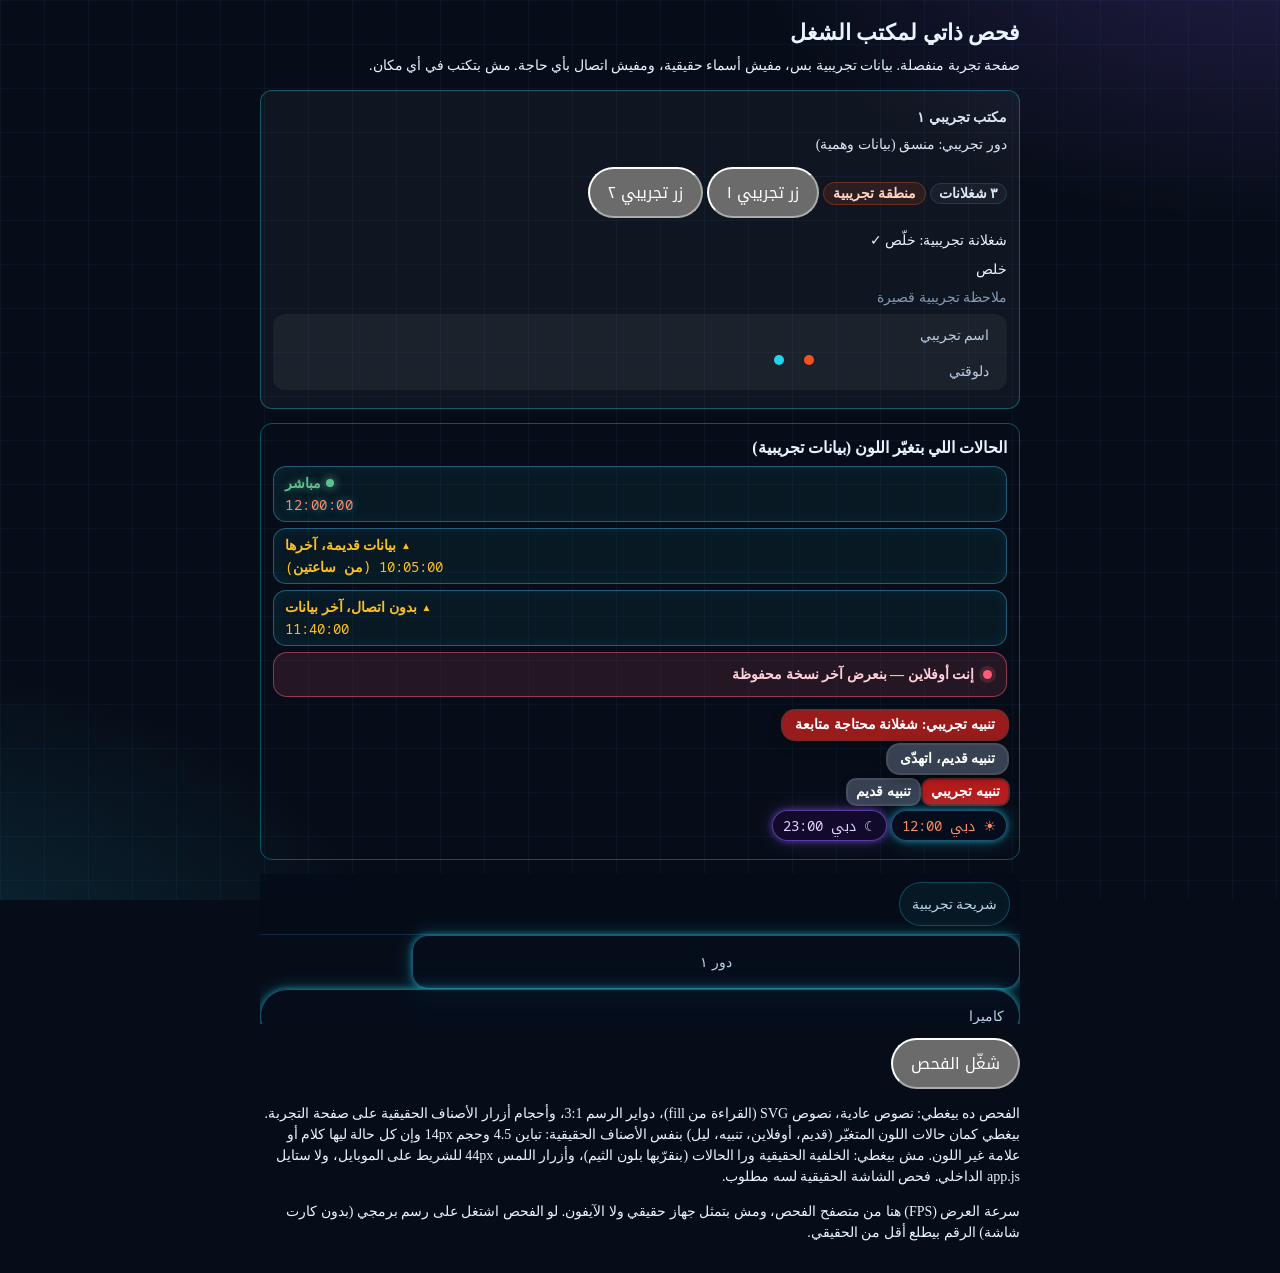
==== commit 1d642df1: "Idea 42b: selftest covers stale/offline/alert/night states; light-theme day clock contrast fix; sw c" ====
--- a/selftest.html
+++ b/selftest.html
@@ -20,6 +20,9 @@
     .st-res li { font-size: 14px; padding: 10px 12px; margin: 6px 0; border-radius: 10px; border: 1px solid rgba(127,155,184,.5); }
     .st-ok::before { content: "\2713  "; font-weight: 800; }
     .st-bad::before { content: "\2716  "; font-weight: 800; }
+    .st-h2 { font-size: 16px; margin: 0 0 6px; }
+    .st-states { border: 1px solid rgba(34,211,238,.35); border-radius: 12px; padding: 12px; margin: 0 0 14px; }
+    .st-state { margin: 6px 0; }
     .st-sum { font-size: 18px; font-weight: 800; margin-top: 14px; }
   </style>
 </head>
@@ -38,6 +41,17 @@
     <p class="section-note">ملاحظة تجريبية قصيرة</p>
     <div class="o3-timeline" style="padding:8px;border-radius:12px;background:rgba(255,255,255,.05)"><svg width="260" height="60" viewBox="0 0 260 60" style="direction:ltr;display:block"><text x="250" y="18" text-anchor="end" fill="#b9cce2" font-size="14">اسم تجريبي</text><circle cx="40" cy="38" r="5" fill="#22d3ee"></circle><circle cx="70" cy="38" r="5" fill="#f4511e"></circle><text x="250" y="54" text-anchor="end" fill="#b9cce2" font-size="14">دلوقتي</text></svg></div>
   </section>
+  <section class="st-states" aria-label="حالات بنفس الأصناف الحقيقية (قديم، أوفلاين، تنبيه، ليل)">
+    <h2 class="st-h2">الحالات اللي بتغيّر اللون (بيانات تجريبية)</h2>
+    <div class="st-state" data-s="مباشر"><div class="updated is-live"><span class="updated-label">مباشر</span> <span class="updated-value">12:00:00</span></div></div>
+    <div class="st-state" data-s="بيانات قديمة"><div class="updated is-stale"><span class="updated-label">بيانات قديمة، آخرها</span> <span class="updated-value">10:05:00 (من ساعتين)</span></div></div>
+    <div class="st-state" data-s="بدون اتصال (الوقت)"><div class="updated is-stale"><span class="updated-label">بدون اتصال، آخر بيانات</span> <span class="updated-value">11:40:00</span></div></div>
+    <div class="st-state" data-s="بانر أوفلاين"><div class="offline-banner" role="status"><span class="offline-dot" aria-hidden="true"></span><span class="offline-text">إنت أوفلاين — بنعرض آخر نسخة محفوظة</span></div></div>
+    <div class="st-state" data-s="شريط تنبيه"><button type="button" class="o3-alertbar on" style="position:relative;left:auto;bottom:auto;transform:none;animation:none">تنبيه تجريبي: شغلانة محتاجة متابعة</button></div>
+    <div class="st-state" data-s="شريط تنبيه هادي"><button type="button" class="o3-alertbar on calm" style="position:relative;left:auto;bottom:auto;transform:none;animation:none">تنبيه قديم، اتهدّى</button></div>
+    <div class="st-state" data-s="فقاعة تنبيه"><span class="o3-alert" style="position:relative;display:inline-block">تنبيه تجريبي</span> <span class="o3-alert is-stale" style="position:relative;display:inline-block">تنبيه قديم</span></div>
+    <div class="st-state" data-s="ساعة نهار وليل"><div class="o3-clock" style="position:relative;top:auto;left:auto;display:inline-block">☀ دبي 12:00</div> <div class="o3-clock is-night" style="position:relative;top:auto;left:auto;display:inline-block">☾ دبي 23:00</div></div>
+  </section>
   <section class="st-real44" aria-label="أزرار بنفس الأصناف الحقيقية" style="position:relative;height:150px;overflow:hidden;margin:0 0 14px">
     <div class="o3-chips"><button type="button" class="o3-chip">شريحة تجريبية</button></div>
     <div class="o3-floors" style="position:relative;inset:auto;transform:none;left:auto;top:auto;right:auto"><button type="button">دور ١</button></div>
@@ -47,7 +61,7 @@
   <button type="button" id="stRun" class="st-run">شغّل الفحص</button>
   <ul id="stRes" class="st-res" aria-live="polite"></ul>
   <p id="stSum" class="st-sum"></p>
-  <p class="st-note">الفحص ده بيغطي: نصوص عادية، نصوص SVG (القراءة من fill)، دواير الرسم 3:1، وأحجام أزرار الأصناف الحقيقية على صفحة التجربة. مش بيغطي: حالات قديم/أوفلاين/تنبيه/ليل، ولا ستايل app.js الداخلي. فحص الشاشة الحقيقية لسه مطلوب.</p>
+  <p class="st-note">الفحص ده بيغطي: نصوص عادية، نصوص SVG (القراءة من fill)، دواير الرسم 3:1، وأحجام أزرار الأصناف الحقيقية على صفحة التجربة. بيغطي كمان حالات اللون المتغيّر (قديم، أوفلاين، تنبيه، ليل) بنفس الأصناف الحقيقية: تباين 4.5 وحجم 14px وإن كل حالة ليها كلام أو علامة غير اللون. مش بيغطي: الخلفية الحقيقية ورا الحالات (بنقرّبها بلون الثيم)، وأزرار اللمس 44px للشريط على الموبايل، ولا ستايل app.js الداخلي. فحص الشاشة الحقيقية لسه مطلوب.</p>
   <p class="st-note">سرعة العرض (FPS) هنا من متصفح الفحص، ومش بتمثل جهاز حقيقي ولا الآيفون. لو الفحص اشتغل على رسم برمجي (بدون كارت شاشة) الرقم بيطلع أقل من الحقيقي.</p>
 </div>
 <script>
@@ -70,7 +84,7 @@
     var nodes = document.querySelectorAll('.st-wrap *'), gfx = 0, gmin = 99, gworst = '';
     for (var i = 0; i < nodes.length; i++) {
       var e = nodes[i], own = false;
-      if (e.closest('.st-real44')) { continue; }
+      if (e.closest('.st-real44') || e.closest('.st-states')) { continue; }
       if (e.namespaceURI === 'http://www.w3.org/2000/svg' && (e.tagName === 'circle')) { var gc = parse(getComputedStyle(e).fill), gb = bgOf(e.closest('.o3-timeline') || e, th), a1 = lum(gc), a2 = lum(gb), gr = (Math.max(a1, a2) + 0.05) / (Math.min(a1, a2) + 0.05); if (gr < gmin) { gmin = gr; gworst = e.getAttribute('fill'); } if (gr < 3) { gfx++; } continue; }
       for (var k = 0; k < e.childNodes.length; k++) { if (e.childNodes[k].nodeType === 3 && e.childNodes[k].textContent.trim()) { own = true; } }
       if (!own) { continue; }
@@ -83,6 +97,26 @@
     var btns = document.querySelectorAll('.st-real44 button');
     for (var j = 0; j < btns.length; j++) { var r = btns[j].getBoundingClientRect(); if (r.width < 44 || r.height < 44) { tiny++; } }
     return { gfx: gfx, gmin: gmin, gworst: gworst, worst: worst, n: n, small: small, low: low, min: minCr, tiny: tiny, btns: btns.length };
+  }
+  function checkStates(th) {
+    var items = document.querySelectorAll('.st-state'), res = { n: 0, low: 0, small: 0, nocue: 0, min: 99, worst: '', cnt: items.length };
+    for (var i = 0; i < items.length; i++) {
+      var it = items[i], name = it.getAttribute('data-s'), els = it.querySelectorAll('*'), hasText = false;
+      for (var j = 0; j < els.length; j++) {
+        var e = els[j], own = false;
+        for (var k = 0; k < e.childNodes.length; k++) { if (e.childNodes[k].nodeType === 3 && e.childNodes[k].textContent.trim().length >= 3) { own = true; } }
+        if (!own) { continue; }
+        hasText = true; res.n++;
+        var cs = getComputedStyle(e), isSvg = e.namespaceURI === 'http://www.w3.org/2000/svg', fg = parse(isSvg ? cs.fill : cs.color), bg = bgOf(e, th), L1 = lum(fg), L2 = lum(bg), cr = (Math.max(L1, L2) + 0.05) / (Math.min(L1, L2) + 0.05);
+        if (parseFloat(cs.fontSize) < 14) { res.small++; if (!res.sworst) { res.sworst = name + ' (' + cs.fontSize + ')'; } }
+        if (cr < res.min) { res.min = cr; res.worst = name + ' / ' + (e.getAttribute('class') || e.tagName.toLowerCase()) + ' / ' + (isSvg ? cs.fill : cs.color); }
+        if (cr < 4.5) { res.low++; }
+      }
+      if (!hasText) { res.nocue++; if (!res.cworst) { res.cworst = name; } }
+    }
+    var st = document.querySelectorAll('.st-state .updated.is-stale .updated-label');
+    for (var m = 0; m < st.length; m++) { var c = getComputedStyle(st[m], '::before').content; if (!c || c === 'none' || c === 'normal') { res.nocue++; if (!res.cworst) { res.cworst = 'علامة قديم ▲ ناقصة'; } } }
+    return res;
   }
   function fps(ms) {
     return new Promise(function (res) {
@@ -101,6 +135,10 @@
       total++; if (add(r.gfx === 0, 'ثيم ' + THEMES[i][1] + ': تباين الرسم (دواير الخط الزمني)، أقل تباين ' + r.gmin.toFixed(2) + ' (الحد الأدنى 3)، تحت الحد: ' + r.gfx + (r.gfx ? ' (الأضعف: ' + r.gworst + ')' : ''))) { pass++; }
       total++; if (add(r.small === 0, 'ثيم ' + THEMES[i][1] + ': نصوص أصغر من 14px: ' + r.small)) { pass++; }
       total++; if (add(r.tiny === 0, 'ثيم ' + THEMES[i][1] + ': أزرار الأصناف الحقيقية أصغر من 44px: ' + r.tiny + ' من ' + r.btns)) { pass++; }
+      var q = checkStates(th);
+      total++; if (add(q.low === 0 && q.n > 0, 'ثيم ' + THEMES[i][1] + ': تباين نصوص الحالات (قديم/أوفلاين/تنبيه/ليل)، ' + q.cnt + ' حالة، ' + q.n + ' نص، أقل تباين ' + q.min.toFixed(2) + ' (الحد الأدنى 4.5)، تحت الحد: ' + q.low + (q.low ? ' (الأضعف: ' + q.worst + ')' : ''))) { pass++; }
+      total++; if (add(q.small === 0, 'ثيم ' + THEMES[i][1] + ': نصوص الحالات أصغر من 14px: ' + q.small + (q.small ? ' (' + q.sworst + ')' : ''))) { pass++; }
+      total++; if (add(q.nocue === 0, 'ثيم ' + THEMES[i][1] + ': كل حالة ليها كلام أو علامة غير اللون: ناقص ' + q.nocue + (q.nocue ? ' (' + q.cworst + ')' : ''))) { pass++; }
     }
     if (keep) { root.setAttribute('data-theme', keep); } else { root.removeAttribute('data-theme'); }
     var f = await fps(1000);
@@ -112,6 +150,9 @@
     bad.innerHTML = '<p style="font-size:10px;color:#5a5a5a">نص غلط عمدًا: صغير وباهت</p><p style="font-size:16px;color:#bbbbbb">نص غلط عمدًا: فاتح</p><svg width="160" height="40" class="o3-timeline"><text x="150" y="34" text-anchor="end" fill="#5a5a5a" font-size="14">نص SVG غلط عمدًا</text><text x="150" y="14" text-anchor="end" fill="#bbbbbb" font-size="14">نص SVG غلط عمدًا</text><circle cx="10" cy="10" r="5" fill="#5a5a5a"></circle><circle cx="30" cy="10" r="5" fill="#bbbbbb"></circle></svg>';
     document.querySelector('.st-fake').appendChild(bad);
     var bb = document.createElement('button'); bb.type = 'button'; bb.textContent = 'ص'; bb.style.cssText = 'width:30px;height:30px;min-height:0;min-width:0'; document.querySelector('.st-real44').appendChild(bb);
+    var sb = document.createElement('div');
+    sb.innerHTML = '<div class="st-state" data-s="غلط عمدًا: قديم 10px"><div class="updated is-stale"><span class="updated-label" style="font-size:10px !important">بيانات قديمة غلط</span></div></div><div class="st-state" data-s="غلط عمدًا: باهت"><button type="button" class="o3-alertbar on calm" style="position:relative;left:auto;bottom:auto;transform:none;animation:none;color:#777 !important">تنبيه باهت غلط عمدًا</button></div><div class="st-state" data-s="غلط عمدًا: SVG باهت"><svg width="150" height="32" style="direction:ltr;display:block"><text x="146" y="14" text-anchor="end" fill="#3a3a3a" font-size="14">▲ قديم باهت</text><text x="146" y="27" text-anchor="end" fill="#bbbbbb" font-size="14">▲ قديم باهت</text></svg></div><div class="st-state" data-s="غلط عمدًا: لون بس"><span class="offline-dot" style="display:inline-block;width:12px;height:12px;border-radius:50%;background:#f87171"></span></div>';
+    document.querySelector('.st-states').appendChild(sb);
     var bn = document.createElement('p'); bn.className = 'st-note'; bn.textContent = 'وضع الغلط العمدي شغال (bad=1): لازم يظهر ✖.'; document.querySelector('.st-wrap').insertBefore(bn, document.getElementById('stRun'));
   }
   document.getElementById('stRun').addEventListener('click', run);
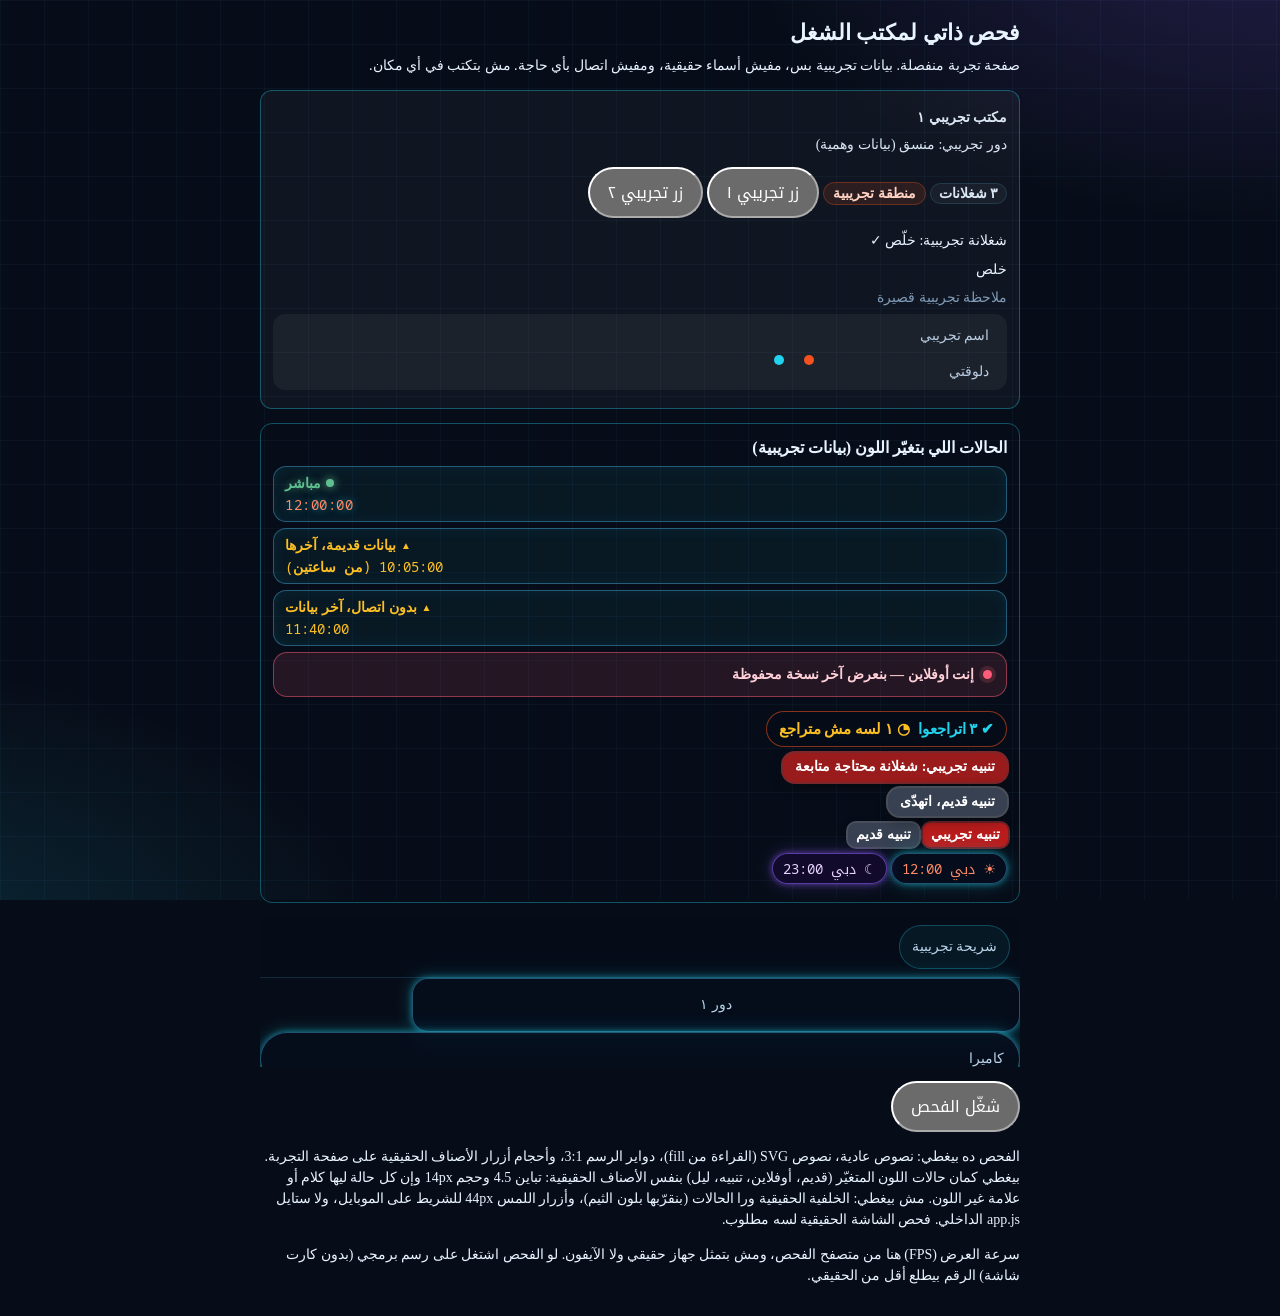
==== commit f3fa90bf: "Update selftest.html" ====
--- a/selftest.html
+++ b/selftest.html
@@ -47,6 +47,7 @@
     <div class="st-state" data-s="بيانات قديمة"><div class="updated is-stale"><span class="updated-label">بيانات قديمة، آخرها</span> <span class="updated-value">10:05:00 (من ساعتين)</span></div></div>
     <div class="st-state" data-s="بدون اتصال (الوقت)"><div class="updated is-stale"><span class="updated-label">بدون اتصال، آخر بيانات</span> <span class="updated-value">11:40:00</span></div></div>
     <div class="st-state" data-s="بانر أوفلاين"><div class="offline-banner" role="status"><span class="offline-dot" aria-hidden="true"></span><span class="offline-text">إنت أوفلاين — بنعرض آخر نسخة محفوظة</span></div></div>
+    <div class="st-state" data-s="عدّادات المراجعة"><div id="o3-summary" style="position:static;display:flex;gap:8px;padding:6px 12px;width:fit-content;max-width:100%;box-sizing:border-box;border-radius:999px;background:rgba(7,13,24,.82);border:1px solid rgba(244,81,30,.55);color:#fff;font-size:15px;font-weight:700;direction:rtl"><span style="color:#22d3ee">✔ ٣ اتراجعوا</span><span style="color:#fbbf24">◔ ١ لسه مش متراجع</span></div></div>
     <div class="st-state" data-s="شريط تنبيه"><button type="button" class="o3-alertbar on" style="position:relative;left:auto;bottom:auto;transform:none;animation:none">تنبيه تجريبي: شغلانة محتاجة متابعة</button></div>
     <div class="st-state" data-s="شريط تنبيه هادي"><button type="button" class="o3-alertbar on calm" style="position:relative;left:auto;bottom:auto;transform:none;animation:none">تنبيه قديم، اتهدّى</button></div>
     <div class="st-state" data-s="فقاعة تنبيه"><span class="o3-alert" style="position:relative;display:inline-block">تنبيه تجريبي</span> <span class="o3-alert is-stale" style="position:relative;display:inline-block">تنبيه قديم</span></div>
@@ -151,7 +152,7 @@
     document.querySelector('.st-fake').appendChild(bad);
     var bb = document.createElement('button'); bb.type = 'button'; bb.textContent = 'ص'; bb.style.cssText = 'width:30px;height:30px;min-height:0;min-width:0'; document.querySelector('.st-real44').appendChild(bb);
     var sb = document.createElement('div');
-    sb.innerHTML = '<div class="st-state" data-s="غلط عمدًا: قديم 10px"><div class="updated is-stale"><span class="updated-label" style="font-size:10px !important">بيانات قديمة غلط</span></div></div><div class="st-state" data-s="غلط عمدًا: باهت"><button type="button" class="o3-alertbar on calm" style="position:relative;left:auto;bottom:auto;transform:none;animation:none;color:#777 !important">تنبيه باهت غلط عمدًا</button></div><div class="st-state" data-s="غلط عمدًا: SVG باهت"><svg width="150" height="32" style="direction:ltr;display:block"><text x="146" y="14" text-anchor="end" fill="#3a3a3a" font-size="14">▲ قديم باهت</text><text x="146" y="27" text-anchor="end" fill="#bbbbbb" font-size="14">▲ قديم باهت</text></svg></div><div class="st-state" data-s="غلط عمدًا: لون بس"><span class="offline-dot" style="display:inline-block;width:12px;height:12px;border-radius:50%;background:#f87171"></span></div>';
+    sb.innerHTML = '<div class="st-state" data-s="غلط عمدًا: قديم 10px"><div class="updated is-stale"><span class="updated-label" style="font-size:10px !important">بيانات قديمة غلط</span></div></div><div class="st-state" data-s="غلط عمدًا: باهت"><button type="button" class="o3-alertbar on calm" style="position:relative;left:auto;bottom:auto;transform:none;animation:none;color:#777 !important">تنبيه باهت غلط عمدًا</button></div><div class="st-state" data-s="غلط عمدًا: SVG باهت"><svg width="150" height="32" style="direction:ltr;display:block"><text x="146" y="14" text-anchor="end" fill="#3a3a3a" font-size="14">▲ قديم باهت</text><text x="146" y="27" text-anchor="end" fill="#bbbbbb" font-size="14">▲ قديم باهت</text></svg></div><div class="st-state" data-s="غلط عمدًا: عداد مراجعة باهت"><div style="display:flex;gap:8px;padding:6px 12px;background:rgba(7,13,24,.82);font-size:15px;direction:rtl"><span style="color:#3a4556">◔ ٢ لسه مش متراجعين</span></div></div><div class="st-state" data-s="غلط عمدًا: لون بس"><span class="offline-dot" style="display:inline-block;width:12px;height:12px;border-radius:50%;background:#f87171"></span></div>';
     document.querySelector('.st-states').appendChild(sb);
     var bn = document.createElement('p'); bn.className = 'st-note'; bn.textContent = 'وضع الغلط العمدي شغال (bad=1): لازم يظهر ✖.'; document.querySelector('.st-wrap').insertBefore(bn, document.getElementById('stRun'));
   }
--- a/themes.css
+++ b/themes.css
@@ -55,6 +55,7 @@
 html[data-theme="light"] div#o3-summary { background: #f6f9ff !important; background-image: none !important; border-color: rgba(20,50,90,.35) !important; }
 html[data-theme="light"] div.o3-cams { background: #f6f9ff !important; background-image: none !important; border-color: rgba(20,50,90,.35) !important; }
 html[data-theme="light"] div.o3-chips { background: #f6f9ff !important; background-image: none !important; border-color: rgba(20,50,90,.35) !important; }
+html[data-theme="light"] div.o3-clock:not(.is-night) { background: #f6f9ff !important; background-image: none !important; color: #0b1a2e !important; border-color: rgba(20,50,90,.35) !important; }
 html[data-theme="light"] div.o3-clock.is-night { background: #f6f9ff !important; background-image: none !important; border-color: rgba(20,50,90,.35) !important; }
 html[data-theme="light"] div.op { background: #f6f9ff !important; background-image: none !important; border-color: rgba(20,50,90,.35) !important; }
 html[data-theme="light"] div.op-chip { background: #f6f9ff !important; background-image: none !important; border-color: rgba(20,50,90,.35) !important; }
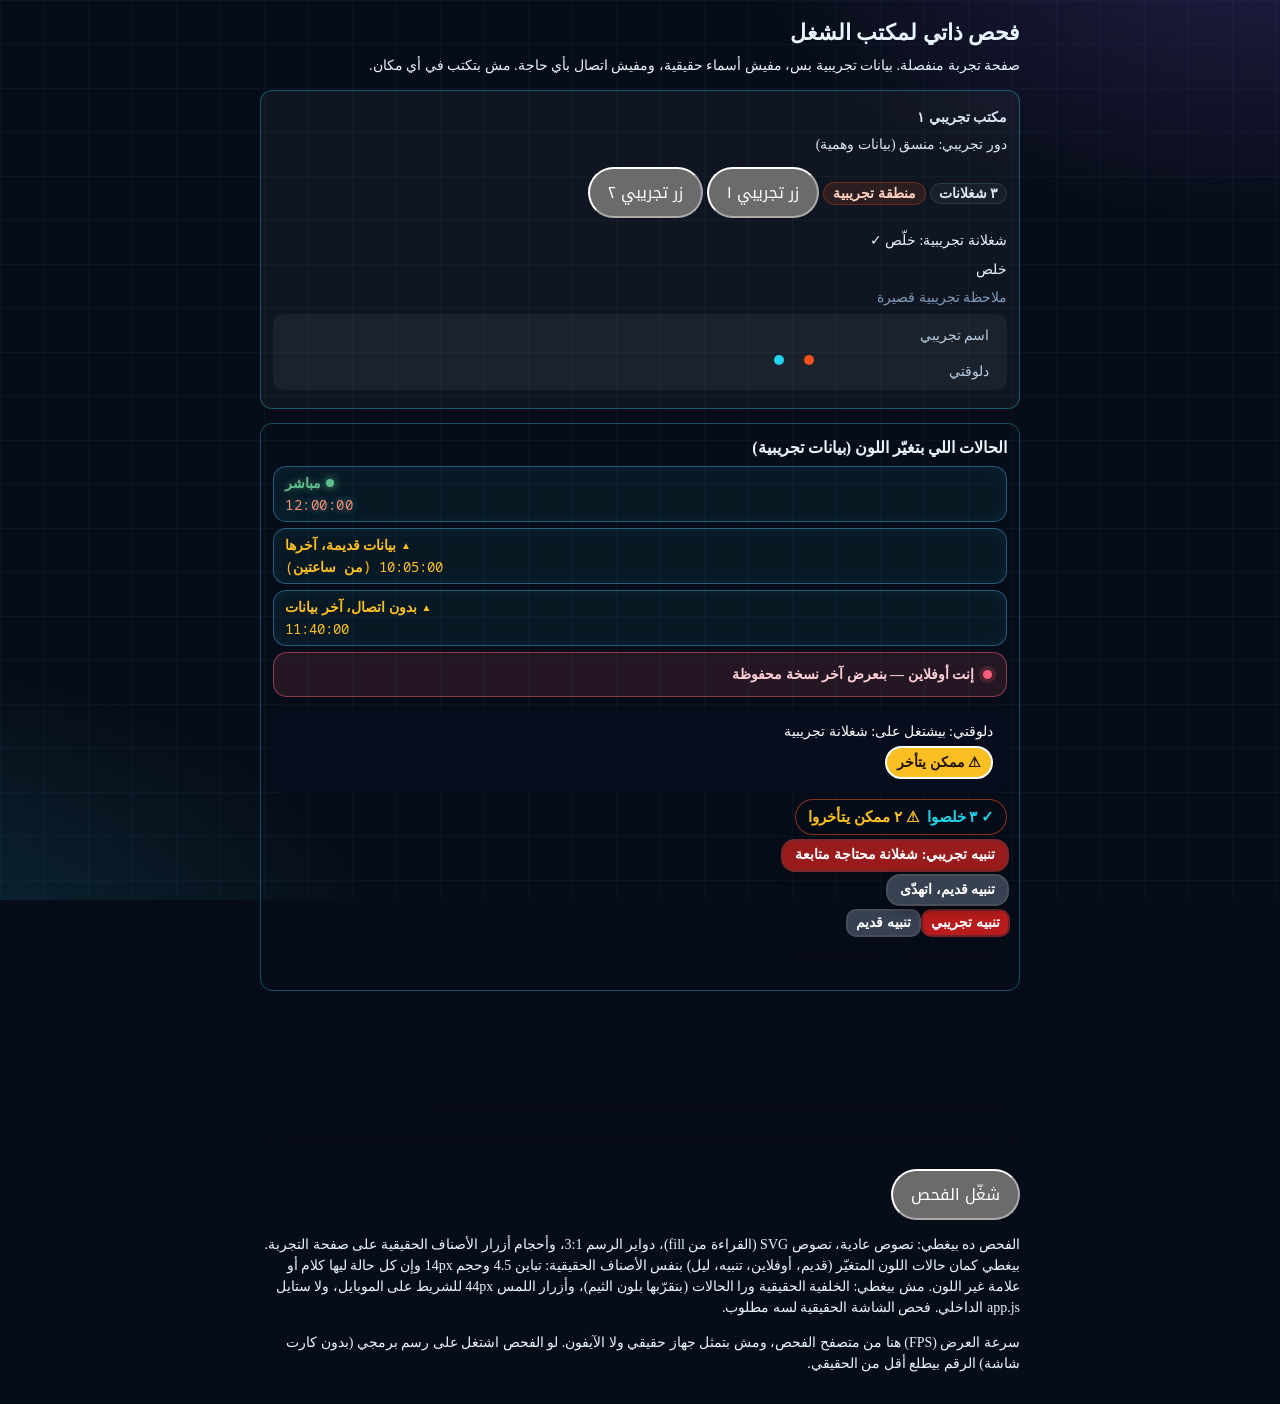
==== commit 288595ac: "Update selftest.html" ====
--- a/selftest.html
+++ b/selftest.html
@@ -47,7 +47,8 @@
     <div class="st-state" data-s="بيانات قديمة"><div class="updated is-stale"><span class="updated-label">بيانات قديمة، آخرها</span> <span class="updated-value">10:05:00 (من ساعتين)</span></div></div>
     <div class="st-state" data-s="بدون اتصال (الوقت)"><div class="updated is-stale"><span class="updated-label">بدون اتصال، آخر بيانات</span> <span class="updated-value">11:40:00</span></div></div>
     <div class="st-state" data-s="بانر أوفلاين"><div class="offline-banner" role="status"><span class="offline-dot" aria-hidden="true"></span><span class="offline-text">إنت أوفلاين — بنعرض آخر نسخة محفوظة</span></div></div>
-    <div class="st-state" data-s="عدّادات المراجعة"><div id="o3-summary" style="position:static;display:flex;gap:8px;padding:6px 12px;width:fit-content;max-width:100%;box-sizing:border-box;border-radius:999px;background:rgba(7,13,24,.82);border:1px solid rgba(244,81,30,.55);color:#fff;font-size:15px;font-weight:700;direction:rtl"><span style="color:#22d3ee">✔ ٣ اتراجعوا</span><span style="color:#fbbf24">◔ ١ لسه مش متراجع</span></div></div>
+<div class="st-state" data-s="كارت الموظف: ممكن يتأخر"><div style="padding:10px 14px;border-radius:14px;background:rgba(8,14,30,.92);color:#fff;font-size:14px"><span>دلوقتي: بيشتغل على: شغلانة تجريبية</span><br><div class="o3-latebadge" style="display:inline-block;margin:4px 0;padding:4px 10px;border-radius:999px;background:#fbbf24;color:#1f1300;font-size:14px;font-weight:800;border:2px solid #fff">⚠ ممكن يتأخر</div></div></div>
+    <div class="st-state" data-s="عدّاد ممكن يتأخر"><div id="o3-summary" style="position:static;display:flex;gap:8px;padding:6px 12px;width:fit-content;max-width:100%;box-sizing:border-box;border-radius:999px;background:rgba(7,13,24,.82);border:1px solid rgba(244,81,30,.55);color:#fff;font-size:15px;font-weight:700;direction:rtl"><span style="color:#22d3ee">✓ ٣ خلصوا</span><span style="color:#fbbf24">⚠ ٢ ممكن يتأخروا</span></div></div>
     <div class="st-state" data-s="شريط تنبيه"><button type="button" class="o3-alertbar on" style="position:relative;left:auto;bottom:auto;transform:none;animation:none">تنبيه تجريبي: شغلانة محتاجة متابعة</button></div>
     <div class="st-state" data-s="شريط تنبيه هادي"><button type="button" class="o3-alertbar on calm" style="position:relative;left:auto;bottom:auto;transform:none;animation:none">تنبيه قديم، اتهدّى</button></div>
     <div class="st-state" data-s="فقاعة تنبيه"><span class="o3-alert" style="position:relative;display:inline-block">تنبيه تجريبي</span> <span class="o3-alert is-stale" style="position:relative;display:inline-block">تنبيه قديم</span></div>
@@ -115,6 +116,8 @@
       }
       if (!hasText) { res.nocue++; if (!res.cworst) { res.cworst = name; } }
     }
+    var bd = document.querySelectorAll('.st-state .o3-latebadge');
+    for (var q = 0; q < bd.length; q++) { var bc = parse(getComputedStyle(bd[q]).backgroundColor), pb = bgOf(bd[q].parentElement, th), g1 = lum(bc), g2 = lum(pb), gr = (Math.max(g1, g2) + 0.05) / (Math.min(g1, g2) + 0.05); res.n++; if (gr < res.min) { res.min = gr; res.worst = 'شارة ممكن يتأخر (شكل 3:1)'; } if (gr < 3) { res.low++; } }
     var st = document.querySelectorAll('.st-state .updated.is-stale .updated-label');
     for (var m = 0; m < st.length; m++) { var c = getComputedStyle(st[m], '::before').content; if (!c || c === 'none' || c === 'normal') { res.nocue++; if (!res.cworst) { res.cworst = 'علامة قديم ▲ ناقصة'; } } }
     return res;
@@ -152,7 +155,7 @@
     document.querySelector('.st-fake').appendChild(bad);
     var bb = document.createElement('button'); bb.type = 'button'; bb.textContent = 'ص'; bb.style.cssText = 'width:30px;height:30px;min-height:0;min-width:0'; document.querySelector('.st-real44').appendChild(bb);
     var sb = document.createElement('div');
-    sb.innerHTML = '<div class="st-state" data-s="غلط عمدًا: قديم 10px"><div class="updated is-stale"><span class="updated-label" style="font-size:10px !important">بيانات قديمة غلط</span></div></div><div class="st-state" data-s="غلط عمدًا: باهت"><button type="button" class="o3-alertbar on calm" style="position:relative;left:auto;bottom:auto;transform:none;animation:none;color:#777 !important">تنبيه باهت غلط عمدًا</button></div><div class="st-state" data-s="غلط عمدًا: SVG باهت"><svg width="150" height="32" style="direction:ltr;display:block"><text x="146" y="14" text-anchor="end" fill="#3a3a3a" font-size="14">▲ قديم باهت</text><text x="146" y="27" text-anchor="end" fill="#bbbbbb" font-size="14">▲ قديم باهت</text></svg></div><div class="st-state" data-s="غلط عمدًا: عداد مراجعة باهت"><div style="display:flex;gap:8px;padding:6px 12px;background:rgba(7,13,24,.82);font-size:15px;direction:rtl"><span style="color:#3a4556">◔ ٢ لسه مش متراجعين</span></div></div><div class="st-state" data-s="غلط عمدًا: لون بس"><span class="offline-dot" style="display:inline-block;width:12px;height:12px;border-radius:50%;background:#f87171"></span></div>';
+    sb.innerHTML = '<div class="st-state" data-s="غلط عمدًا: قديم 10px"><div class="updated is-stale"><span class="updated-label" style="font-size:10px !important">بيانات قديمة غلط</span></div></div><div class="st-state" data-s="غلط عمدًا: باهت"><button type="button" class="o3-alertbar on calm" style="position:relative;left:auto;bottom:auto;transform:none;animation:none;color:#777 !important">تنبيه باهت غلط عمدًا</button></div><div class="st-state" data-s="غلط عمدًا: SVG باهت"><svg width="150" height="32" style="direction:ltr;display:block"><text x="146" y="14" text-anchor="end" fill="#3a3a3a" font-size="14">▲ قديم باهت</text><text x="146" y="27" text-anchor="end" fill="#bbbbbb" font-size="14">▲ قديم باهت</text></svg></div><div class="st-state" data-s="غلط عمدًا: شارة باهتة"><div style="padding:10px 14px;border-radius:14px;background:rgba(8,14,30,.92);font-size:14px"><div class="o3-latebadge" style="display:inline-block;padding:4px 10px;background:#1b2a44;color:#fff;font-size:14px">⚠ شارة غلط</div></div></div><div class="st-state" data-s="غلط عمدًا: لون بس"><span class="offline-dot" style="display:inline-block;width:12px;height:12px;border-radius:50%;background:#f87171"></span></div>';
     document.querySelector('.st-states').appendChild(sb);
     var bn = document.createElement('p'); bn.className = 'st-note'; bn.textContent = 'وضع الغلط العمدي شغال (bad=1): لازم يظهر ✖.'; document.querySelector('.st-wrap').insertBefore(bn, document.getElementById('stRun'));
   }
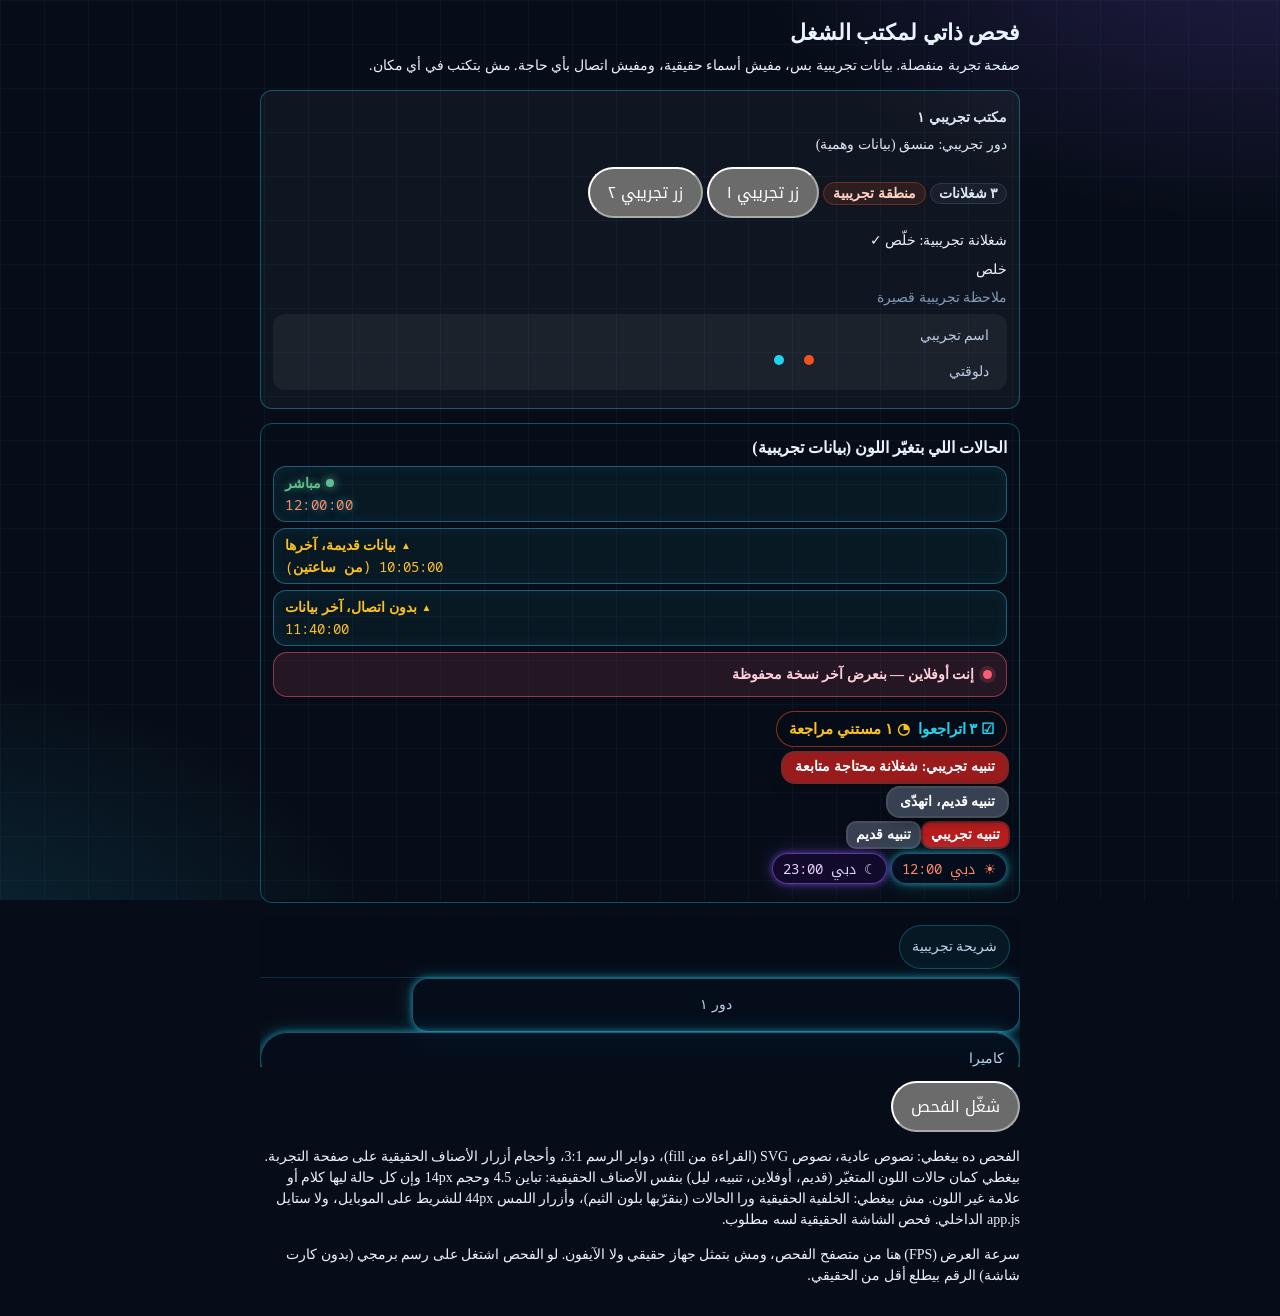
==== commit c7cb2e66: "Update selftest.html" ====
--- a/selftest.html
+++ b/selftest.html
@@ -47,8 +47,7 @@
     <div class="st-state" data-s="بيانات قديمة"><div class="updated is-stale"><span class="updated-label">بيانات قديمة، آخرها</span> <span class="updated-value">10:05:00 (من ساعتين)</span></div></div>
     <div class="st-state" data-s="بدون اتصال (الوقت)"><div class="updated is-stale"><span class="updated-label">بدون اتصال، آخر بيانات</span> <span class="updated-value">11:40:00</span></div></div>
     <div class="st-state" data-s="بانر أوفلاين"><div class="offline-banner" role="status"><span class="offline-dot" aria-hidden="true"></span><span class="offline-text">إنت أوفلاين — بنعرض آخر نسخة محفوظة</span></div></div>
-<div class="st-state" data-s="كارت الموظف: ممكن يتأخر"><div style="padding:10px 14px;border-radius:14px;background:rgba(8,14,30,.92);color:#fff;font-size:14px"><span>دلوقتي: بيشتغل على: شغلانة تجريبية</span><br><div class="o3-latebadge" style="display:inline-block;margin:4px 0;padding:4px 10px;border-radius:999px;background:#fbbf24;color:#1f1300;font-size:14px;font-weight:800;border:2px solid #fff">⚠ ممكن يتأخر</div></div></div>
-    <div class="st-state" data-s="عدّاد ممكن يتأخر"><div id="o3-summary" style="position:static;display:flex;gap:8px;padding:6px 12px;width:fit-content;max-width:100%;box-sizing:border-box;border-radius:999px;background:rgba(7,13,24,.82);border:1px solid rgba(244,81,30,.55);color:#fff;font-size:15px;font-weight:700;direction:rtl"><span style="color:#22d3ee">✓ ٣ خلصوا</span><span style="color:#fbbf24">⚠ ٢ ممكن يتأخروا</span></div></div>
+    <div class="st-state" data-s="عدّادات المراجعة"><div id="o3-summary" style="position:static;display:flex;gap:8px;padding:6px 12px;width:fit-content;max-width:100%;box-sizing:border-box;border-radius:999px;background:rgba(7,13,24,.82);border:1px solid rgba(244,81,30,.55);color:#fff;font-size:15px;font-weight:700;direction:rtl"><span style="color:#22d3ee">☑ ٣ اتراجعوا</span><span style="color:#fbbf24">◔ ١ مستني مراجعة</span></div></div>
     <div class="st-state" data-s="شريط تنبيه"><button type="button" class="o3-alertbar on" style="position:relative;left:auto;bottom:auto;transform:none;animation:none">تنبيه تجريبي: شغلانة محتاجة متابعة</button></div>
     <div class="st-state" data-s="شريط تنبيه هادي"><button type="button" class="o3-alertbar on calm" style="position:relative;left:auto;bottom:auto;transform:none;animation:none">تنبيه قديم، اتهدّى</button></div>
     <div class="st-state" data-s="فقاعة تنبيه"><span class="o3-alert" style="position:relative;display:inline-block">تنبيه تجريبي</span> <span class="o3-alert is-stale" style="position:relative;display:inline-block">تنبيه قديم</span></div>
@@ -116,8 +115,6 @@
       }
       if (!hasText) { res.nocue++; if (!res.cworst) { res.cworst = name; } }
     }
-    var bd = document.querySelectorAll('.st-state .o3-latebadge');
-    for (var q = 0; q < bd.length; q++) { var bc = parse(getComputedStyle(bd[q]).backgroundColor), pb = bgOf(bd[q].parentElement, th), g1 = lum(bc), g2 = lum(pb), gr = (Math.max(g1, g2) + 0.05) / (Math.min(g1, g2) + 0.05); res.n++; if (gr < res.min) { res.min = gr; res.worst = 'شارة ممكن يتأخر (شكل 3:1)'; } if (gr < 3) { res.low++; } }
     var st = document.querySelectorAll('.st-state .updated.is-stale .updated-label');
     for (var m = 0; m < st.length; m++) { var c = getComputedStyle(st[m], '::before').content; if (!c || c === 'none' || c === 'normal') { res.nocue++; if (!res.cworst) { res.cworst = 'علامة قديم ▲ ناقصة'; } } }
     return res;
@@ -155,7 +152,7 @@
     document.querySelector('.st-fake').appendChild(bad);
     var bb = document.createElement('button'); bb.type = 'button'; bb.textContent = 'ص'; bb.style.cssText = 'width:30px;height:30px;min-height:0;min-width:0'; document.querySelector('.st-real44').appendChild(bb);
     var sb = document.createElement('div');
-    sb.innerHTML = '<div class="st-state" data-s="غلط عمدًا: قديم 10px"><div class="updated is-stale"><span class="updated-label" style="font-size:10px !important">بيانات قديمة غلط</span></div></div><div class="st-state" data-s="غلط عمدًا: باهت"><button type="button" class="o3-alertbar on calm" style="position:relative;left:auto;bottom:auto;transform:none;animation:none;color:#777 !important">تنبيه باهت غلط عمدًا</button></div><div class="st-state" data-s="غلط عمدًا: SVG باهت"><svg width="150" height="32" style="direction:ltr;display:block"><text x="146" y="14" text-anchor="end" fill="#3a3a3a" font-size="14">▲ قديم باهت</text><text x="146" y="27" text-anchor="end" fill="#bbbbbb" font-size="14">▲ قديم باهت</text></svg></div><div class="st-state" data-s="غلط عمدًا: شارة باهتة"><div style="padding:10px 14px;border-radius:14px;background:rgba(8,14,30,.92);font-size:14px"><div class="o3-latebadge" style="display:inline-block;padding:4px 10px;background:#1b2a44;color:#fff;font-size:14px">⚠ شارة غلط</div></div></div><div class="st-state" data-s="غلط عمدًا: لون بس"><span class="offline-dot" style="display:inline-block;width:12px;height:12px;border-radius:50%;background:#f87171"></span></div>';
+    sb.innerHTML = '<div class="st-state" data-s="غلط عمدًا: قديم 10px"><div class="updated is-stale"><span class="updated-label" style="font-size:10px !important">بيانات قديمة غلط</span></div></div><div class="st-state" data-s="غلط عمدًا: باهت"><button type="button" class="o3-alertbar on calm" style="position:relative;left:auto;bottom:auto;transform:none;animation:none;color:#777 !important">تنبيه باهت غلط عمدًا</button></div><div class="st-state" data-s="غلط عمدًا: SVG باهت"><svg width="150" height="32" style="direction:ltr;display:block"><text x="146" y="14" text-anchor="end" fill="#3a3a3a" font-size="14">▲ قديم باهت</text><text x="146" y="27" text-anchor="end" fill="#bbbbbb" font-size="14">▲ قديم باهت</text></svg></div><div class="st-state" data-s="غلط عمدًا: عداد مراجعة باهت"><div style="display:flex;gap:8px;padding:6px 12px;background:rgba(7,13,24,.82);font-size:15px;direction:rtl"><span style="color:#3a4556">◔ ٢ مستني مراجعة</span></div></div><div class="st-state" data-s="غلط عمدًا: لون بس"><span class="offline-dot" style="display:inline-block;width:12px;height:12px;border-radius:50%;background:#f87171"></span></div>';
     document.querySelector('.st-states').appendChild(sb);
     var bn = document.createElement('p'); bn.className = 'st-note'; bn.textContent = 'وضع الغلط العمدي شغال (bad=1): لازم يظهر ✖.'; document.querySelector('.st-wrap').insertBefore(bn, document.getElementById('stRun'));
   }
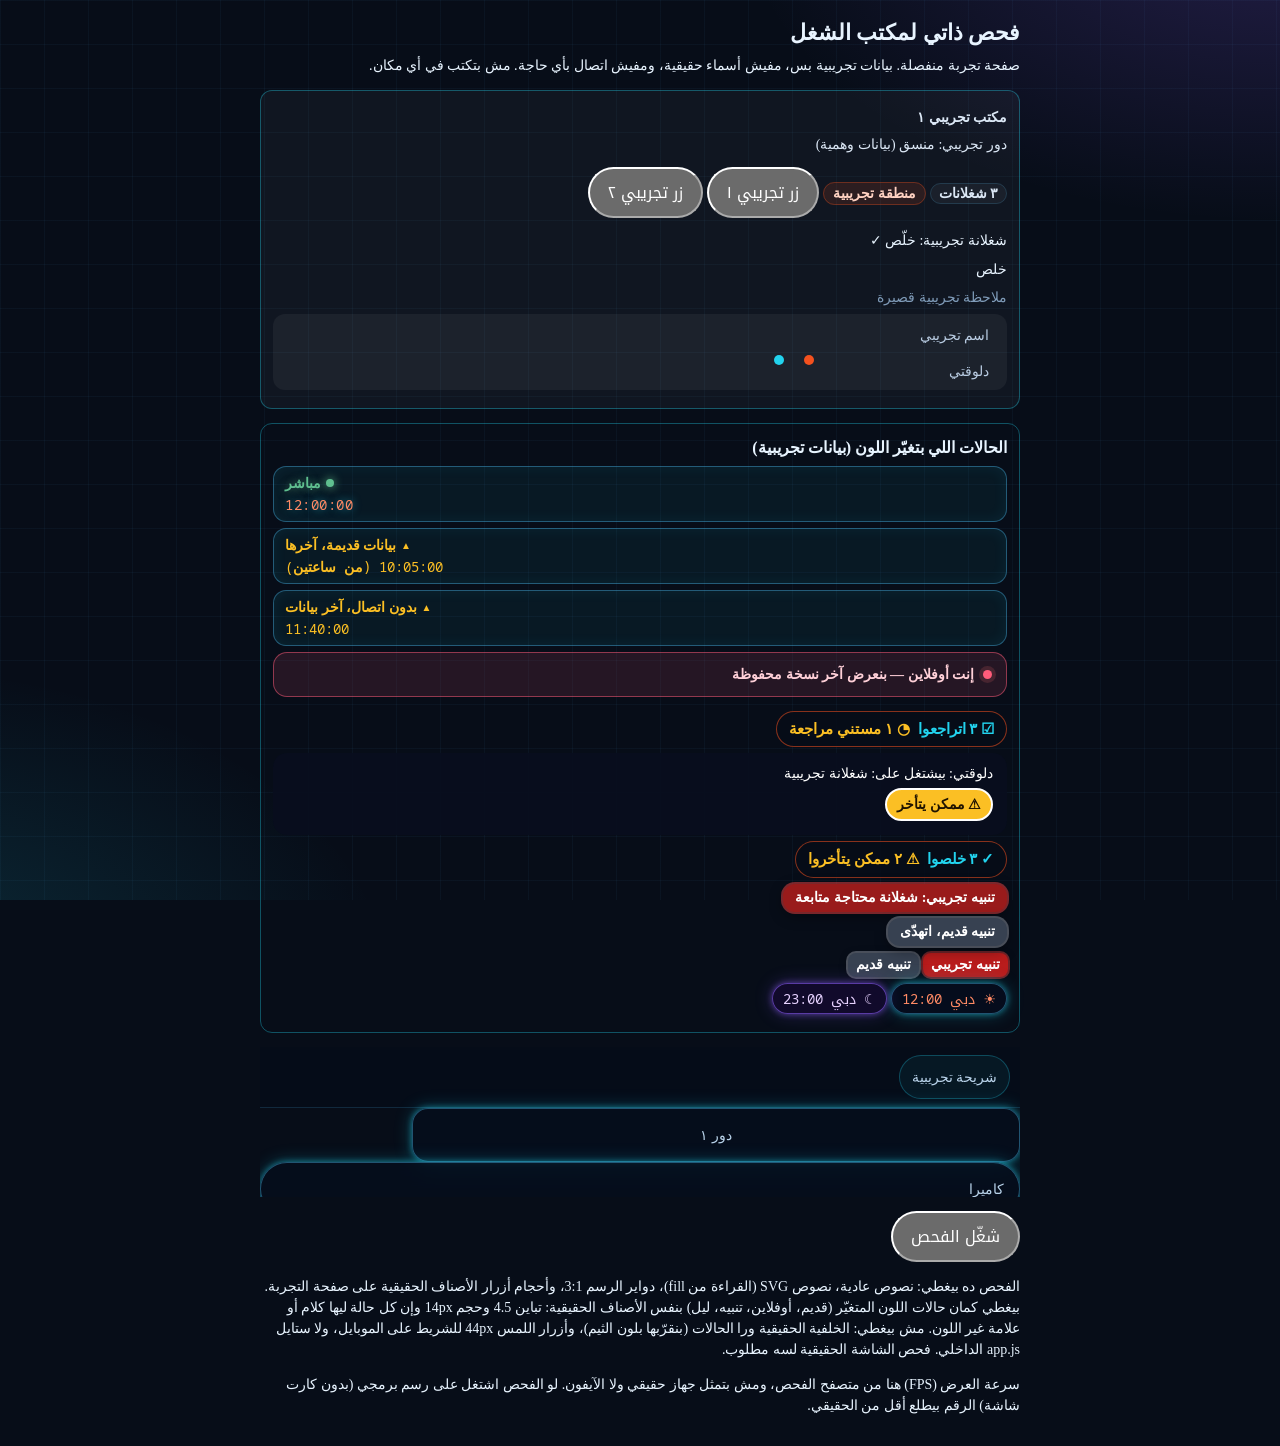
==== commit 39ed1b21: "Update selftest.html" ====
--- a/selftest.html
+++ b/selftest.html
@@ -48,6 +48,8 @@
     <div class="st-state" data-s="بدون اتصال (الوقت)"><div class="updated is-stale"><span class="updated-label">بدون اتصال، آخر بيانات</span> <span class="updated-value">11:40:00</span></div></div>
     <div class="st-state" data-s="بانر أوفلاين"><div class="offline-banner" role="status"><span class="offline-dot" aria-hidden="true"></span><span class="offline-text">إنت أوفلاين — بنعرض آخر نسخة محفوظة</span></div></div>
     <div class="st-state" data-s="عدّادات المراجعة"><div id="o3-summary" style="position:static;display:flex;gap:8px;padding:6px 12px;width:fit-content;max-width:100%;box-sizing:border-box;border-radius:999px;background:rgba(7,13,24,.82);border:1px solid rgba(244,81,30,.55);color:#fff;font-size:15px;font-weight:700;direction:rtl"><span style="color:#22d3ee">☑ ٣ اتراجعوا</span><span style="color:#fbbf24">◔ ١ مستني مراجعة</span></div></div>
+<div class="st-state" data-s="كارت الموظف: ممكن يتأخر"><div style="padding:10px 14px;border-radius:14px;background:rgba(8,14,30,.92);color:#fff;font-size:14px"><span>دلوقتي: بيشتغل على: شغلانة تجريبية</span><br><div class="o3-latebadge" style="display:inline-block;margin:4px 0;padding:4px 10px;border-radius:999px;background:#fbbf24;color:#1f1300;font-size:14px;font-weight:800;border:2px solid #fff">⚠ ممكن يتأخر</div></div></div>
+    <div class="st-state" data-s="عدّاد ممكن يتأخر"><div id="o3-summary" style="position:static;display:flex;gap:8px;padding:6px 12px;width:fit-content;max-width:100%;box-sizing:border-box;border-radius:999px;background:rgba(7,13,24,.82);border:1px solid rgba(244,81,30,.55);color:#fff;font-size:15px;font-weight:700;direction:rtl"><span style="color:#22d3ee">✓ ٣ خلصوا</span><span style="color:#fbbf24">⚠ ٢ ممكن يتأخروا</span></div></div>
     <div class="st-state" data-s="شريط تنبيه"><button type="button" class="o3-alertbar on" style="position:relative;left:auto;bottom:auto;transform:none;animation:none">تنبيه تجريبي: شغلانة محتاجة متابعة</button></div>
     <div class="st-state" data-s="شريط تنبيه هادي"><button type="button" class="o3-alertbar on calm" style="position:relative;left:auto;bottom:auto;transform:none;animation:none">تنبيه قديم، اتهدّى</button></div>
     <div class="st-state" data-s="فقاعة تنبيه"><span class="o3-alert" style="position:relative;display:inline-block">تنبيه تجريبي</span> <span class="o3-alert is-stale" style="position:relative;display:inline-block">تنبيه قديم</span></div>
@@ -115,6 +117,8 @@
       }
       if (!hasText) { res.nocue++; if (!res.cworst) { res.cworst = name; } }
     }
+    var bd = document.querySelectorAll('.st-state .o3-latebadge');
+    for (var q = 0; q < bd.length; q++) { var bc = parse(getComputedStyle(bd[q]).backgroundColor), pb = bgOf(bd[q].parentElement, th), g1 = lum(bc), g2 = lum(pb), gr = (Math.max(g1, g2) + 0.05) / (Math.min(g1, g2) + 0.05); res.n++; if (gr < res.min) { res.min = gr; res.worst = 'شارة ممكن يتأخر (شكل 3:1)'; } if (gr < 3) { res.low++; } }
     var st = document.querySelectorAll('.st-state .updated.is-stale .updated-label');
     for (var m = 0; m < st.length; m++) { var c = getComputedStyle(st[m], '::before').content; if (!c || c === 'none' || c === 'normal') { res.nocue++; if (!res.cworst) { res.cworst = 'علامة قديم ▲ ناقصة'; } } }
     return res;
@@ -152,7 +156,7 @@
     document.querySelector('.st-fake').appendChild(bad);
     var bb = document.createElement('button'); bb.type = 'button'; bb.textContent = 'ص'; bb.style.cssText = 'width:30px;height:30px;min-height:0;min-width:0'; document.querySelector('.st-real44').appendChild(bb);
     var sb = document.createElement('div');
-    sb.innerHTML = '<div class="st-state" data-s="غلط عمدًا: قديم 10px"><div class="updated is-stale"><span class="updated-label" style="font-size:10px !important">بيانات قديمة غلط</span></div></div><div class="st-state" data-s="غلط عمدًا: باهت"><button type="button" class="o3-alertbar on calm" style="position:relative;left:auto;bottom:auto;transform:none;animation:none;color:#777 !important">تنبيه باهت غلط عمدًا</button></div><div class="st-state" data-s="غلط عمدًا: SVG باهت"><svg width="150" height="32" style="direction:ltr;display:block"><text x="146" y="14" text-anchor="end" fill="#3a3a3a" font-size="14">▲ قديم باهت</text><text x="146" y="27" text-anchor="end" fill="#bbbbbb" font-size="14">▲ قديم باهت</text></svg></div><div class="st-state" data-s="غلط عمدًا: عداد مراجعة باهت"><div style="display:flex;gap:8px;padding:6px 12px;background:rgba(7,13,24,.82);font-size:15px;direction:rtl"><span style="color:#3a4556">◔ ٢ مستني مراجعة</span></div></div><div class="st-state" data-s="غلط عمدًا: لون بس"><span class="offline-dot" style="display:inline-block;width:12px;height:12px;border-radius:50%;background:#f87171"></span></div>';
+    sb.innerHTML = '<div class="st-state" data-s="غلط عمدًا: قديم 10px"><div class="updated is-stale"><span class="updated-label" style="font-size:10px !important">بيانات قديمة غلط</span></div></div><div class="st-state" data-s="غلط عمدًا: باهت"><button type="button" class="o3-alertbar on calm" style="position:relative;left:auto;bottom:auto;transform:none;animation:none;color:#777 !important">تنبيه باهت غلط عمدًا</button></div><div class="st-state" data-s="غلط عمدًا: SVG باهت"><svg width="150" height="32" style="direction:ltr;display:block"><text x="146" y="14" text-anchor="end" fill="#3a3a3a" font-size="14">▲ قديم باهت</text><text x="146" y="27" text-anchor="end" fill="#bbbbbb" font-size="14">▲ قديم باهت</text></svg></div><div class="st-state" data-s="غلط عمدًا: عداد مراجعة باهت"><div style="display:flex;gap:8px;padding:6px 12px;background:rgba(7,13,24,.82);font-size:15px;direction:rtl"><span style="color:#3a4556">◔ ٢ مستني مراجعة</span></div></div><div class="st-state" data-s="غلط عمدًا: شارة باهتة"><div style="padding:10px 14px;border-radius:14px;background:rgba(8,14,30,.92);font-size:14px"><div class="o3-latebadge" style="display:inline-block;padding:4px 10px;background:#1b2a44;color:#fff;font-size:14px">⚠ شارة غلط</div></div></div><div class="st-state" data-s="غلط عمدًا: لون بس"><span class="offline-dot" style="display:inline-block;width:12px;height:12px;border-radius:50%;background:#f87171"></span></div>';
     document.querySelector('.st-states').appendChild(sb);
     var bn = document.createElement('p'); bn.className = 'st-note'; bn.textContent = 'وضع الغلط العمدي شغال (bad=1): لازم يظهر ✖.'; document.querySelector('.st-wrap').insertBefore(bn, document.getElementById('stRun'));
   }
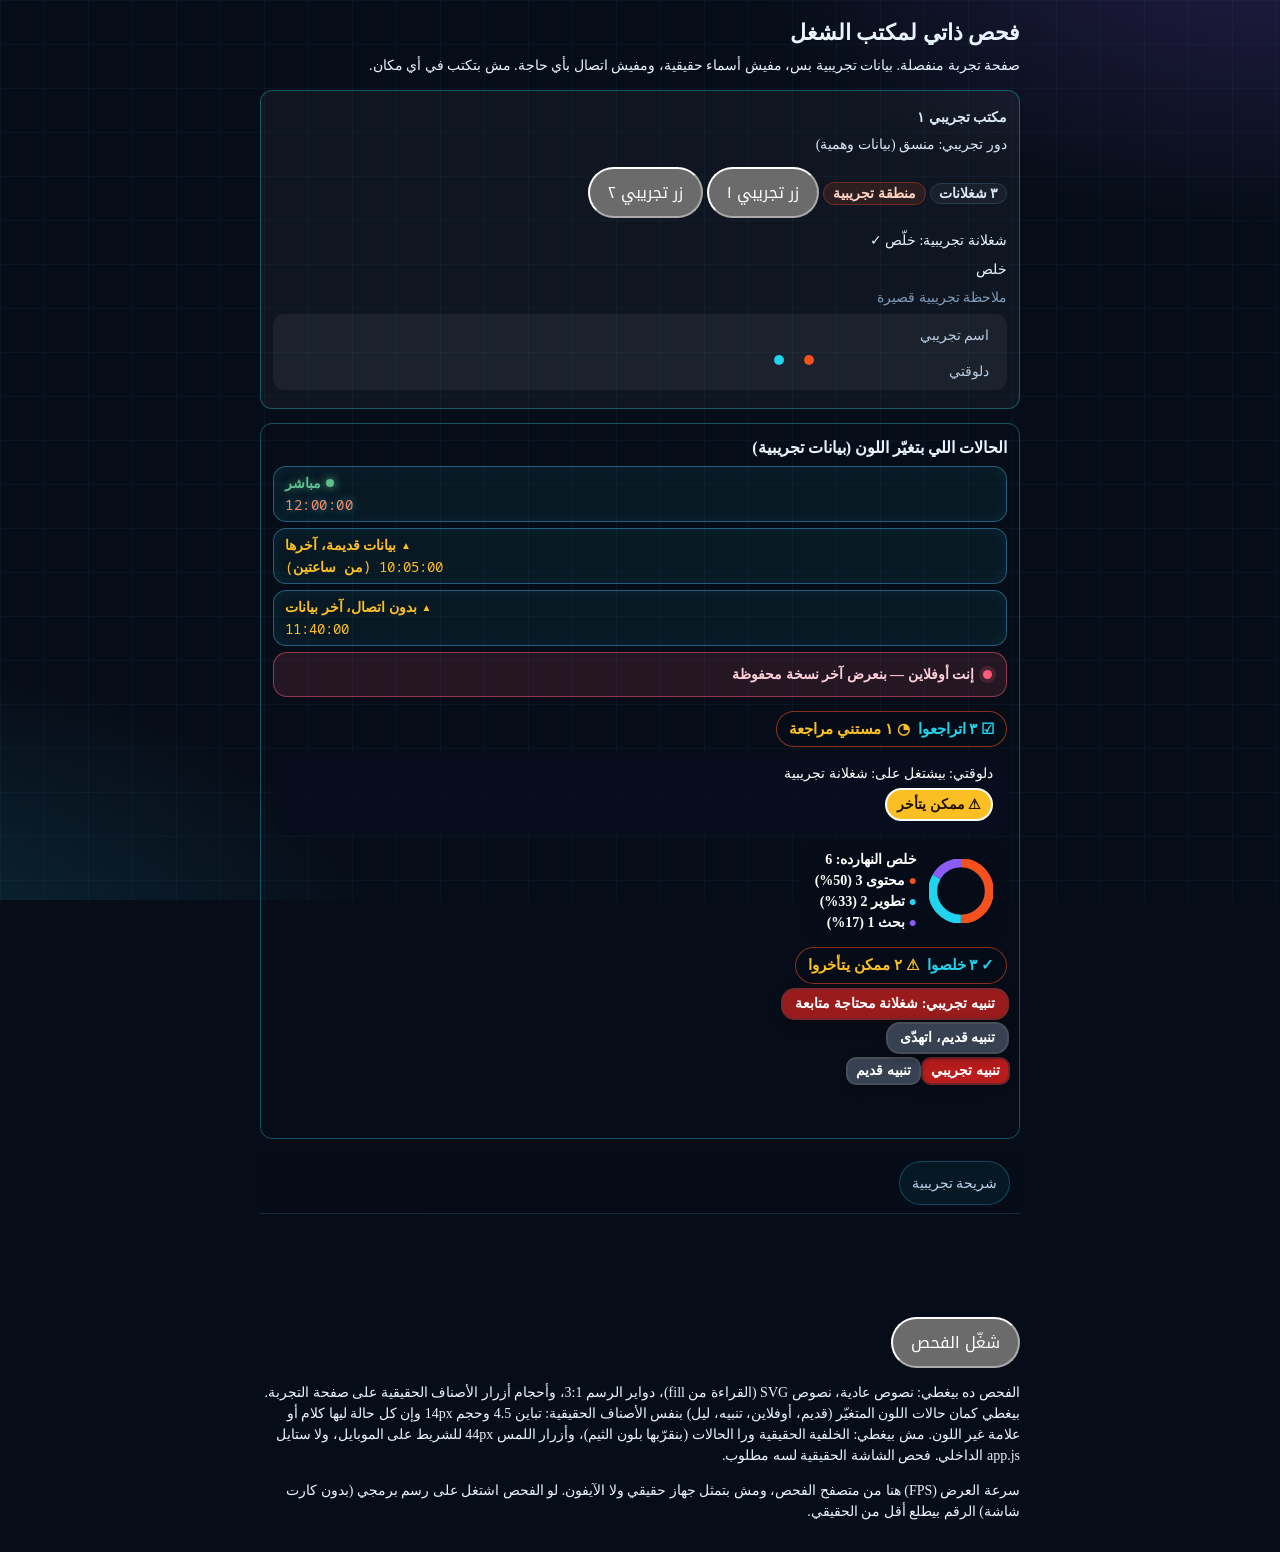
==== commit eb1556d6: "Update selftest.html" ====
--- a/selftest.html
+++ b/selftest.html
@@ -49,6 +49,7 @@
     <div class="st-state" data-s="بانر أوفلاين"><div class="offline-banner" role="status"><span class="offline-dot" aria-hidden="true"></span><span class="offline-text">إنت أوفلاين — بنعرض آخر نسخة محفوظة</span></div></div>
     <div class="st-state" data-s="عدّادات المراجعة"><div id="o3-summary" style="position:static;display:flex;gap:8px;padding:6px 12px;width:fit-content;max-width:100%;box-sizing:border-box;border-radius:999px;background:rgba(7,13,24,.82);border:1px solid rgba(244,81,30,.55);color:#fff;font-size:15px;font-weight:700;direction:rtl"><span style="color:#22d3ee">☑ ٣ اتراجعوا</span><span style="color:#fbbf24">◔ ١ مستني مراجعة</span></div></div>
 <div class="st-state" data-s="كارت الموظف: ممكن يتأخر"><div style="padding:10px 14px;border-radius:14px;background:rgba(8,14,30,.92);color:#fff;font-size:14px"><span>دلوقتي: بيشتغل على: شغلانة تجريبية</span><br><div class="o3-latebadge" style="display:inline-block;margin:4px 0;padding:4px 10px;border-radius:999px;background:#fbbf24;color:#1f1300;font-size:14px;font-weight:800;border:2px solid #fff">⚠ ممكن يتأخر</div></div></div>
+    <div class="st-state" data-s="دونات توزيع الشغل" data-digits="1"><div style="display:flex;align-items:center;gap:12px;padding:8px 14px;border-radius:18px;background:rgba(7,13,24,.82);color:#fff;font-size:14px;font-weight:700;line-height:1.5;width:fit-content;max-width:100%;box-sizing:border-box"><svg width="64" height="64" viewBox="0 0 36 36" data-mixsvg="1"><circle cx="18" cy="18" r="15.9155" fill="none" stroke="#1b2a44" stroke-width="5"></circle><circle data-mix="1" cx="18" cy="18" r="15.9155" fill="none" stroke="#f4511e" stroke-width="5" stroke-dasharray="50 50" stroke-dashoffset="0" transform="rotate(-90 18 18)"></circle><circle data-mix="1" cx="18" cy="18" r="15.9155" fill="none" stroke="#22d3ee" stroke-width="5" stroke-dasharray="33.3 66.7" stroke-dashoffset="-50" transform="rotate(-90 18 18)"></circle><circle data-mix="1" cx="18" cy="18" r="15.9155" fill="none" stroke="#8b5cf6" stroke-width="5" stroke-dasharray="16.7 83.3" stroke-dashoffset="-83.3" transform="rotate(-90 18 18)"></circle></svg><div><div>خلص النهارده: 6</div><div><span style="color:#f4511e">● </span><span>محتوى 3 (50%)</span></div><div><span style="color:#22d3ee">● </span><span>تطوير 2 (33%)</span></div><div><span style="color:#8b5cf6">● </span><span>بحث 1 (17%)</span></div></div></div></div>
     <div class="st-state" data-s="عدّاد ممكن يتأخر"><div id="o3-summary" style="position:static;display:flex;gap:8px;padding:6px 12px;width:fit-content;max-width:100%;box-sizing:border-box;border-radius:999px;background:rgba(7,13,24,.82);border:1px solid rgba(244,81,30,.55);color:#fff;font-size:15px;font-weight:700;direction:rtl"><span style="color:#22d3ee">✓ ٣ خلصوا</span><span style="color:#fbbf24">⚠ ٢ ممكن يتأخروا</span></div></div>
     <div class="st-state" data-s="شريط تنبيه"><button type="button" class="o3-alertbar on" style="position:relative;left:auto;bottom:auto;transform:none;animation:none">تنبيه تجريبي: شغلانة محتاجة متابعة</button></div>
     <div class="st-state" data-s="شريط تنبيه هادي"><button type="button" class="o3-alertbar on calm" style="position:relative;left:auto;bottom:auto;transform:none;animation:none">تنبيه قديم، اتهدّى</button></div>
@@ -119,6 +120,11 @@
     }
     var bd = document.querySelectorAll('.st-state .o3-latebadge');
     for (var q = 0; q < bd.length; q++) { var bc = parse(getComputedStyle(bd[q]).backgroundColor), pb = bgOf(bd[q].parentElement, th), g1 = lum(bc), g2 = lum(pb), gr = (Math.max(g1, g2) + 0.05) / (Math.min(g1, g2) + 0.05); res.n++; if (gr < res.min) { res.min = gr; res.worst = 'شارة ممكن يتأخر (شكل 3:1)'; } if (gr < 3) { res.low++; } }
+    res.gmix = 0; res.digbad = 0; res.gmixn = 0;
+    var mc = document.querySelectorAll('.st-state circle[data-mix]');
+    for (var z = 0; z < mc.length; z++) { var sc = parse(getComputedStyle(mc[z]).stroke), cardbg = { r: 7, g: 13, b: 24 }, h1 = lum(sc), h2 = lum(cardbg), hr = (Math.max(h1, h2) + 0.05) / (Math.min(h1, h2) + 0.05); res.gmixn++; if (hr < 3) { res.gmix++; if (!res.gmixw) { res.gmixw = hr.toFixed(2); } } }
+    var dg = document.querySelectorAll('.st-state[data-digits]');
+    for (var y = 0; y < dg.length; y++) { var tx = dg[y].textContent; if (/[\u0660-\u0669\u06F0-\u06F9]/.test(tx)) { res.digbad++; if (!res.digw) { res.digw = dg[y].getAttribute('data-s'); } } }
     var st = document.querySelectorAll('.st-state .updated.is-stale .updated-label');
     for (var m = 0; m < st.length; m++) { var c = getComputedStyle(st[m], '::before').content; if (!c || c === 'none' || c === 'normal') { res.nocue++; if (!res.cworst) { res.cworst = 'علامة قديم ▲ ناقصة'; } } }
     return res;
@@ -143,6 +149,8 @@
       var q = checkStates(th);
       total++; if (add(q.low === 0 && q.n > 0, 'ثيم ' + THEMES[i][1] + ': تباين نصوص الحالات (قديم/أوفلاين/تنبيه/ليل)، ' + q.cnt + ' حالة، ' + q.n + ' نص، أقل تباين ' + q.min.toFixed(2) + ' (الحد الأدنى 4.5)، تحت الحد: ' + q.low + (q.low ? ' (الأضعف: ' + q.worst + ')' : ''))) { pass++; }
       total++; if (add(q.small === 0, 'ثيم ' + THEMES[i][1] + ': نصوص الحالات أصغر من 14px: ' + q.small + (q.small ? ' (' + q.sworst + ')' : ''))) { pass++; }
+      total++; if (add(q.gmix === 0 && q.gmixn > 0, 'ثيم ' + THEMES[i][1] + ': تباين شرايح الدونات (الحد الأدنى 3)، ' + q.gmixn + ' شريحة، تحت الحد: ' + q.gmix + (q.gmix ? ' (' + q.gmixw + ')' : ''))) { pass++; }
+      total++; if (add(q.digbad === 0, 'ثيم ' + THEMES[i][1] + ': أرقام الدونات كلها أرقام عادية (0-9) من غير أرقام هندية: ناقص ' + q.digbad + (q.digbad ? ' (' + q.digw + ')' : ''))) { pass++; }
       total++; if (add(q.nocue === 0, 'ثيم ' + THEMES[i][1] + ': كل حالة ليها كلام أو علامة غير اللون: ناقص ' + q.nocue + (q.nocue ? ' (' + q.cworst + ')' : ''))) { pass++; }
     }
     if (keep) { root.setAttribute('data-theme', keep); } else { root.removeAttribute('data-theme'); }
@@ -156,7 +164,7 @@
     document.querySelector('.st-fake').appendChild(bad);
     var bb = document.createElement('button'); bb.type = 'button'; bb.textContent = 'ص'; bb.style.cssText = 'width:30px;height:30px;min-height:0;min-width:0'; document.querySelector('.st-real44').appendChild(bb);
     var sb = document.createElement('div');
-    sb.innerHTML = '<div class="st-state" data-s="غلط عمدًا: قديم 10px"><div class="updated is-stale"><span class="updated-label" style="font-size:10px !important">بيانات قديمة غلط</span></div></div><div class="st-state" data-s="غلط عمدًا: باهت"><button type="button" class="o3-alertbar on calm" style="position:relative;left:auto;bottom:auto;transform:none;animation:none;color:#777 !important">تنبيه باهت غلط عمدًا</button></div><div class="st-state" data-s="غلط عمدًا: SVG باهت"><svg width="150" height="32" style="direction:ltr;display:block"><text x="146" y="14" text-anchor="end" fill="#3a3a3a" font-size="14">▲ قديم باهت</text><text x="146" y="27" text-anchor="end" fill="#bbbbbb" font-size="14">▲ قديم باهت</text></svg></div><div class="st-state" data-s="غلط عمدًا: عداد مراجعة باهت"><div style="display:flex;gap:8px;padding:6px 12px;background:rgba(7,13,24,.82);font-size:15px;direction:rtl"><span style="color:#3a4556">◔ ٢ مستني مراجعة</span></div></div><div class="st-state" data-s="غلط عمدًا: شارة باهتة"><div style="padding:10px 14px;border-radius:14px;background:rgba(8,14,30,.92);font-size:14px"><div class="o3-latebadge" style="display:inline-block;padding:4px 10px;background:#1b2a44;color:#fff;font-size:14px">⚠ شارة غلط</div></div></div><div class="st-state" data-s="غلط عمدًا: لون بس"><span class="offline-dot" style="display:inline-block;width:12px;height:12px;border-radius:50%;background:#f87171"></span></div>';
+    sb.innerHTML = '<div class="st-state" data-s="غلط عمدًا: قديم 10px"><div class="updated is-stale"><span class="updated-label" style="font-size:10px !important">بيانات قديمة غلط</span></div></div><div class="st-state" data-s="غلط عمدًا: باهت"><button type="button" class="o3-alertbar on calm" style="position:relative;left:auto;bottom:auto;transform:none;animation:none;color:#777 !important">تنبيه باهت غلط عمدًا</button></div><div class="st-state" data-s="غلط عمدًا: SVG باهت"><svg width="150" height="32" style="direction:ltr;display:block"><text x="146" y="14" text-anchor="end" fill="#3a3a3a" font-size="14">▲ قديم باهت</text><text x="146" y="27" text-anchor="end" fill="#bbbbbb" font-size="14">▲ قديم باهت</text></svg></div><div class="st-state" data-s="غلط عمدًا: عداد مراجعة باهت"><div style="display:flex;gap:8px;padding:6px 12px;background:rgba(7,13,24,.82);font-size:15px;direction:rtl"><span style="color:#3a4556">◔ ٢ مستني مراجعة</span></div></div><div class="st-state" data-s="غلط عمدًا: شارة باهتة"><div style="padding:10px 14px;border-radius:14px;background:rgba(8,14,30,.92);font-size:14px"><div class="o3-latebadge" style="display:inline-block;padding:4px 10px;background:#1b2a44;color:#fff;font-size:14px">⚠ شارة غلط</div></div></div><div class="st-state" data-s="غلط عمدًا: لون بس"><span class="offline-dot" style="display:inline-block;width:12px;height:12px;border-radius:50%;background:#f87171"></span></div><div class="st-state" data-s="غلط عمدًا: شريحة باهتة" data-digits="1"><div style="display:flex;align-items:center;gap:12px;padding:8px 14px;border-radius:18px;background:rgba(7,13,24,.82);color:#fff;font-size:14px;font-weight:700;line-height:1.5;width:fit-content;max-width:100%;box-sizing:border-box"><svg width="64" height="64" viewBox="0 0 36 36" data-mixsvg="1"><circle cx="18" cy="18" r="15.9155" fill="none" stroke="#1b2a44" stroke-width="5"></circle><circle data-mix="1" cx="18" cy="18" r="15.9155" fill="none" stroke="#1b2a44" stroke-width="5" stroke-dasharray="100 0" stroke-dashoffset="0" transform="rotate(-90 18 18)"></circle></svg><div><div>خلص النهارده: 3</div><div><span style="color:#f4511e">● </span><span>محتوى 3 (100%)</span></div></div></div></div><div class="st-state" data-s="غلط عمدًا: أرقام هندية" data-digits="1"><div style="display:flex;align-items:center;gap:12px;padding:8px 14px;border-radius:18px;background:rgba(7,13,24,.82);color:#fff;font-size:14px;font-weight:700;line-height:1.5;width:fit-content;max-width:100%;box-sizing:border-box"><svg width="64" height="64" viewBox="0 0 36 36" data-mixsvg="1"><circle cx="18" cy="18" r="15.9155" fill="none" stroke="#1b2a44" stroke-width="5"></circle><circle data-mix="1" cx="18" cy="18" r="15.9155" fill="none" stroke="#f4511e" stroke-width="5" stroke-dasharray="100 0" stroke-dashoffset="0" transform="rotate(-90 18 18)"></circle></svg><div><div>خلص النهارده: ٣</div><div><span style="color:#f4511e">● </span><span>محتوى ٣ (100%)</span></div></div></div></div>';
     document.querySelector('.st-states').appendChild(sb);
     var bn = document.createElement('p'); bn.className = 'st-note'; bn.textContent = 'وضع الغلط العمدي شغال (bad=1): لازم يظهر ✖.'; document.querySelector('.st-wrap').insertBefore(bn, document.getElementById('stRun'));
   }
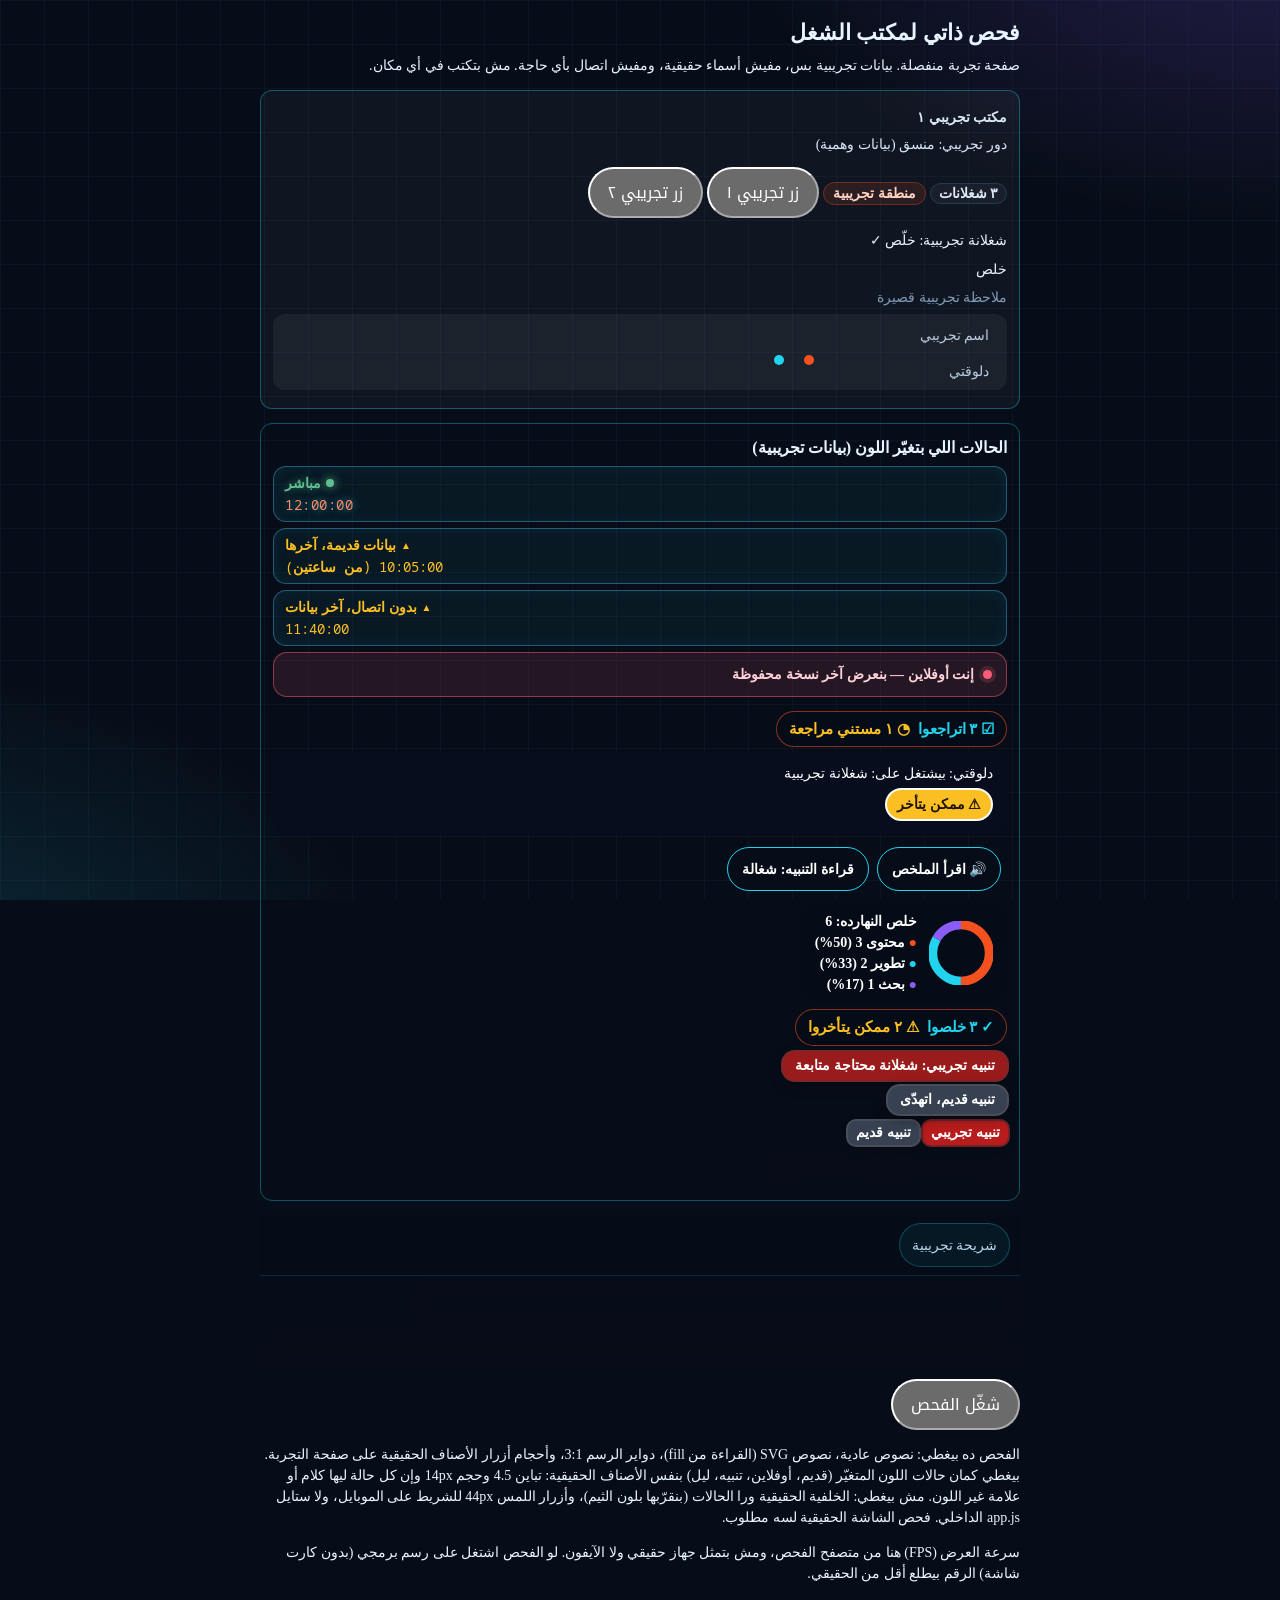
==== commit 1f53e3b9: "Update selftest.html" ====
--- a/selftest.html
+++ b/selftest.html
@@ -49,6 +49,7 @@
     <div class="st-state" data-s="بانر أوفلاين"><div class="offline-banner" role="status"><span class="offline-dot" aria-hidden="true"></span><span class="offline-text">إنت أوفلاين — بنعرض آخر نسخة محفوظة</span></div></div>
     <div class="st-state" data-s="عدّادات المراجعة"><div id="o3-summary" style="position:static;display:flex;gap:8px;padding:6px 12px;width:fit-content;max-width:100%;box-sizing:border-box;border-radius:999px;background:rgba(7,13,24,.82);border:1px solid rgba(244,81,30,.55);color:#fff;font-size:15px;font-weight:700;direction:rtl"><span style="color:#22d3ee">☑ ٣ اتراجعوا</span><span style="color:#fbbf24">◔ ١ مستني مراجعة</span></div></div>
 <div class="st-state" data-s="كارت الموظف: ممكن يتأخر"><div style="padding:10px 14px;border-radius:14px;background:rgba(8,14,30,.92);color:#fff;font-size:14px"><span>دلوقتي: بيشتغل على: شغلانة تجريبية</span><br><div class="o3-latebadge" style="display:inline-block;margin:4px 0;padding:4px 10px;border-radius:999px;background:#fbbf24;color:#1f1300;font-size:14px;font-weight:800;border:2px solid #fff">⚠ ممكن يتأخر</div></div></div>
+    <div class="st-state" data-s="أزرار قراءة الملخص"><div style="display:flex;gap:8px;flex-wrap:wrap;padding:6px"><span style="min-height:44px;min-width:44px;padding:6px 14px;border-radius:999px;border:1px solid #22d3ee;background:#070d18;color:#fff;font-size:14px;font-weight:700;font-family:inherit;display:inline-flex;align-items:center">🔊 اقرأ الملخص</span><span style="min-height:44px;min-width:44px;padding:6px 14px;border-radius:999px;border:1px solid #22d3ee;background:#070d18;color:#fff;font-size:14px;font-weight:700;font-family:inherit;display:inline-flex;align-items:center">قراءة التنبيه: شغالة</span></div></div>
     <div class="st-state" data-s="دونات توزيع الشغل" data-digits="1"><div style="display:flex;align-items:center;gap:12px;padding:8px 14px;border-radius:18px;background:rgba(7,13,24,.82);color:#fff;font-size:14px;font-weight:700;line-height:1.5;width:fit-content;max-width:100%;box-sizing:border-box"><svg width="64" height="64" viewBox="0 0 36 36" data-mixsvg="1"><circle cx="18" cy="18" r="15.9155" fill="none" stroke="#1b2a44" stroke-width="5"></circle><circle data-mix="1" cx="18" cy="18" r="15.9155" fill="none" stroke="#f4511e" stroke-width="5" stroke-dasharray="50 50" stroke-dashoffset="0" transform="rotate(-90 18 18)"></circle><circle data-mix="1" cx="18" cy="18" r="15.9155" fill="none" stroke="#22d3ee" stroke-width="5" stroke-dasharray="33.3 66.7" stroke-dashoffset="-50" transform="rotate(-90 18 18)"></circle><circle data-mix="1" cx="18" cy="18" r="15.9155" fill="none" stroke="#8b5cf6" stroke-width="5" stroke-dasharray="16.7 83.3" stroke-dashoffset="-83.3" transform="rotate(-90 18 18)"></circle></svg><div><div>خلص النهارده: 6</div><div><span style="color:#f4511e">● </span><span>محتوى 3 (50%)</span></div><div><span style="color:#22d3ee">● </span><span>تطوير 2 (33%)</span></div><div><span style="color:#8b5cf6">● </span><span>بحث 1 (17%)</span></div></div></div></div>
     <div class="st-state" data-s="عدّاد ممكن يتأخر"><div id="o3-summary" style="position:static;display:flex;gap:8px;padding:6px 12px;width:fit-content;max-width:100%;box-sizing:border-box;border-radius:999px;background:rgba(7,13,24,.82);border:1px solid rgba(244,81,30,.55);color:#fff;font-size:15px;font-weight:700;direction:rtl"><span style="color:#22d3ee">✓ ٣ خلصوا</span><span style="color:#fbbf24">⚠ ٢ ممكن يتأخروا</span></div></div>
     <div class="st-state" data-s="شريط تنبيه"><button type="button" class="o3-alertbar on" style="position:relative;left:auto;bottom:auto;transform:none;animation:none">تنبيه تجريبي: شغلانة محتاجة متابعة</button></div>
@@ -61,6 +62,7 @@
     <div class="o3-floors" style="position:relative;inset:auto;transform:none;left:auto;top:auto;right:auto"><button type="button">دور ١</button></div>
     <div class="o3-cams" style="position:relative;inset:auto;transform:none;left:auto;top:auto;right:auto"><button type="button">كاميرا</button></div>
     <button type="button" class="o3-sound" style="position:relative;inset:auto;transform:none;left:auto;top:auto;right:auto" aria-label="صوت"></button>
+    <div id="stSpeakReal" style="display:flex;gap:8px;flex-wrap:wrap;position:relative"><button type="button" style="min-height:44px;min-width:44px;padding:6px 14px;border-radius:999px;border:1px solid #22d3ee;background:#070d18;color:#fff;font-size:14px;font-weight:700;font-family:inherit">🔊 اقرأ الملخص</button><button type="button" style="min-height:44px;min-width:44px;padding:6px 14px;border-radius:999px;border:1px solid #22d3ee;background:#070d18;color:#fff;font-size:14px;font-weight:700;font-family:inherit" aria-pressed="false">قراءة التنبيه: مقفولة</button></div>
   </section>
   <button type="button" id="stRun" class="st-run">شغّل الفحص</button>
   <ul id="stRes" class="st-res" aria-live="polite"></ul>
@@ -162,7 +164,7 @@
     var bad = document.createElement('div'); bad.className = 'st-badsample';
     bad.innerHTML = '<p style="font-size:10px;color:#5a5a5a">نص غلط عمدًا: صغير وباهت</p><p style="font-size:16px;color:#bbbbbb">نص غلط عمدًا: فاتح</p><svg width="160" height="40" class="o3-timeline"><text x="150" y="34" text-anchor="end" fill="#5a5a5a" font-size="14">نص SVG غلط عمدًا</text><text x="150" y="14" text-anchor="end" fill="#bbbbbb" font-size="14">نص SVG غلط عمدًا</text><circle cx="10" cy="10" r="5" fill="#5a5a5a"></circle><circle cx="30" cy="10" r="5" fill="#bbbbbb"></circle></svg>';
     document.querySelector('.st-fake').appendChild(bad);
-    var bb = document.createElement('button'); bb.type = 'button'; bb.textContent = 'ص'; bb.style.cssText = 'width:30px;height:30px;min-height:0;min-width:0'; document.querySelector('.st-real44').appendChild(bb);
+    var bb = document.createElement('button'); bb.type = 'button'; bb.textContent = 'ص'; bb.style.cssText = 'width:30px;height:30px;min-height:0;min-width:0'; document.querySelector('.st-real44').appendChild(bb); var bs = document.createElement('button'); bs.type = 'button'; bs.textContent = 'اقرأ'; bs.style.cssText = 'min-height:0;min-width:0;height:32px;width:60px;font-size:14px'; document.getElementById('stSpeakReal').appendChild(bs);
     var sb = document.createElement('div');
     sb.innerHTML = '<div class="st-state" data-s="غلط عمدًا: قديم 10px"><div class="updated is-stale"><span class="updated-label" style="font-size:10px !important">بيانات قديمة غلط</span></div></div><div class="st-state" data-s="غلط عمدًا: باهت"><button type="button" class="o3-alertbar on calm" style="position:relative;left:auto;bottom:auto;transform:none;animation:none;color:#777 !important">تنبيه باهت غلط عمدًا</button></div><div class="st-state" data-s="غلط عمدًا: SVG باهت"><svg width="150" height="32" style="direction:ltr;display:block"><text x="146" y="14" text-anchor="end" fill="#3a3a3a" font-size="14">▲ قديم باهت</text><text x="146" y="27" text-anchor="end" fill="#bbbbbb" font-size="14">▲ قديم باهت</text></svg></div><div class="st-state" data-s="غلط عمدًا: عداد مراجعة باهت"><div style="display:flex;gap:8px;padding:6px 12px;background:rgba(7,13,24,.82);font-size:15px;direction:rtl"><span style="color:#3a4556">◔ ٢ مستني مراجعة</span></div></div><div class="st-state" data-s="غلط عمدًا: شارة باهتة"><div style="padding:10px 14px;border-radius:14px;background:rgba(8,14,30,.92);font-size:14px"><div class="o3-latebadge" style="display:inline-block;padding:4px 10px;background:#1b2a44;color:#fff;font-size:14px">⚠ شارة غلط</div></div></div><div class="st-state" data-s="غلط عمدًا: لون بس"><span class="offline-dot" style="display:inline-block;width:12px;height:12px;border-radius:50%;background:#f87171"></span></div><div class="st-state" data-s="غلط عمدًا: شريحة باهتة" data-digits="1"><div style="display:flex;align-items:center;gap:12px;padding:8px 14px;border-radius:18px;background:rgba(7,13,24,.82);color:#fff;font-size:14px;font-weight:700;line-height:1.5;width:fit-content;max-width:100%;box-sizing:border-box"><svg width="64" height="64" viewBox="0 0 36 36" data-mixsvg="1"><circle cx="18" cy="18" r="15.9155" fill="none" stroke="#1b2a44" stroke-width="5"></circle><circle data-mix="1" cx="18" cy="18" r="15.9155" fill="none" stroke="#1b2a44" stroke-width="5" stroke-dasharray="100 0" stroke-dashoffset="0" transform="rotate(-90 18 18)"></circle></svg><div><div>خلص النهارده: 3</div><div><span style="color:#f4511e">● </span><span>محتوى 3 (100%)</span></div></div></div></div><div class="st-state" data-s="غلط عمدًا: أرقام هندية" data-digits="1"><div style="display:flex;align-items:center;gap:12px;padding:8px 14px;border-radius:18px;background:rgba(7,13,24,.82);color:#fff;font-size:14px;font-weight:700;line-height:1.5;width:fit-content;max-width:100%;box-sizing:border-box"><svg width="64" height="64" viewBox="0 0 36 36" data-mixsvg="1"><circle cx="18" cy="18" r="15.9155" fill="none" stroke="#1b2a44" stroke-width="5"></circle><circle data-mix="1" cx="18" cy="18" r="15.9155" fill="none" stroke="#f4511e" stroke-width="5" stroke-dasharray="100 0" stroke-dashoffset="0" transform="rotate(-90 18 18)"></circle></svg><div><div>خلص النهارده: ٣</div><div><span style="color:#f4511e">● </span><span>محتوى ٣ (100%)</span></div></div></div></div>';
     document.querySelector('.st-states').appendChild(sb);
